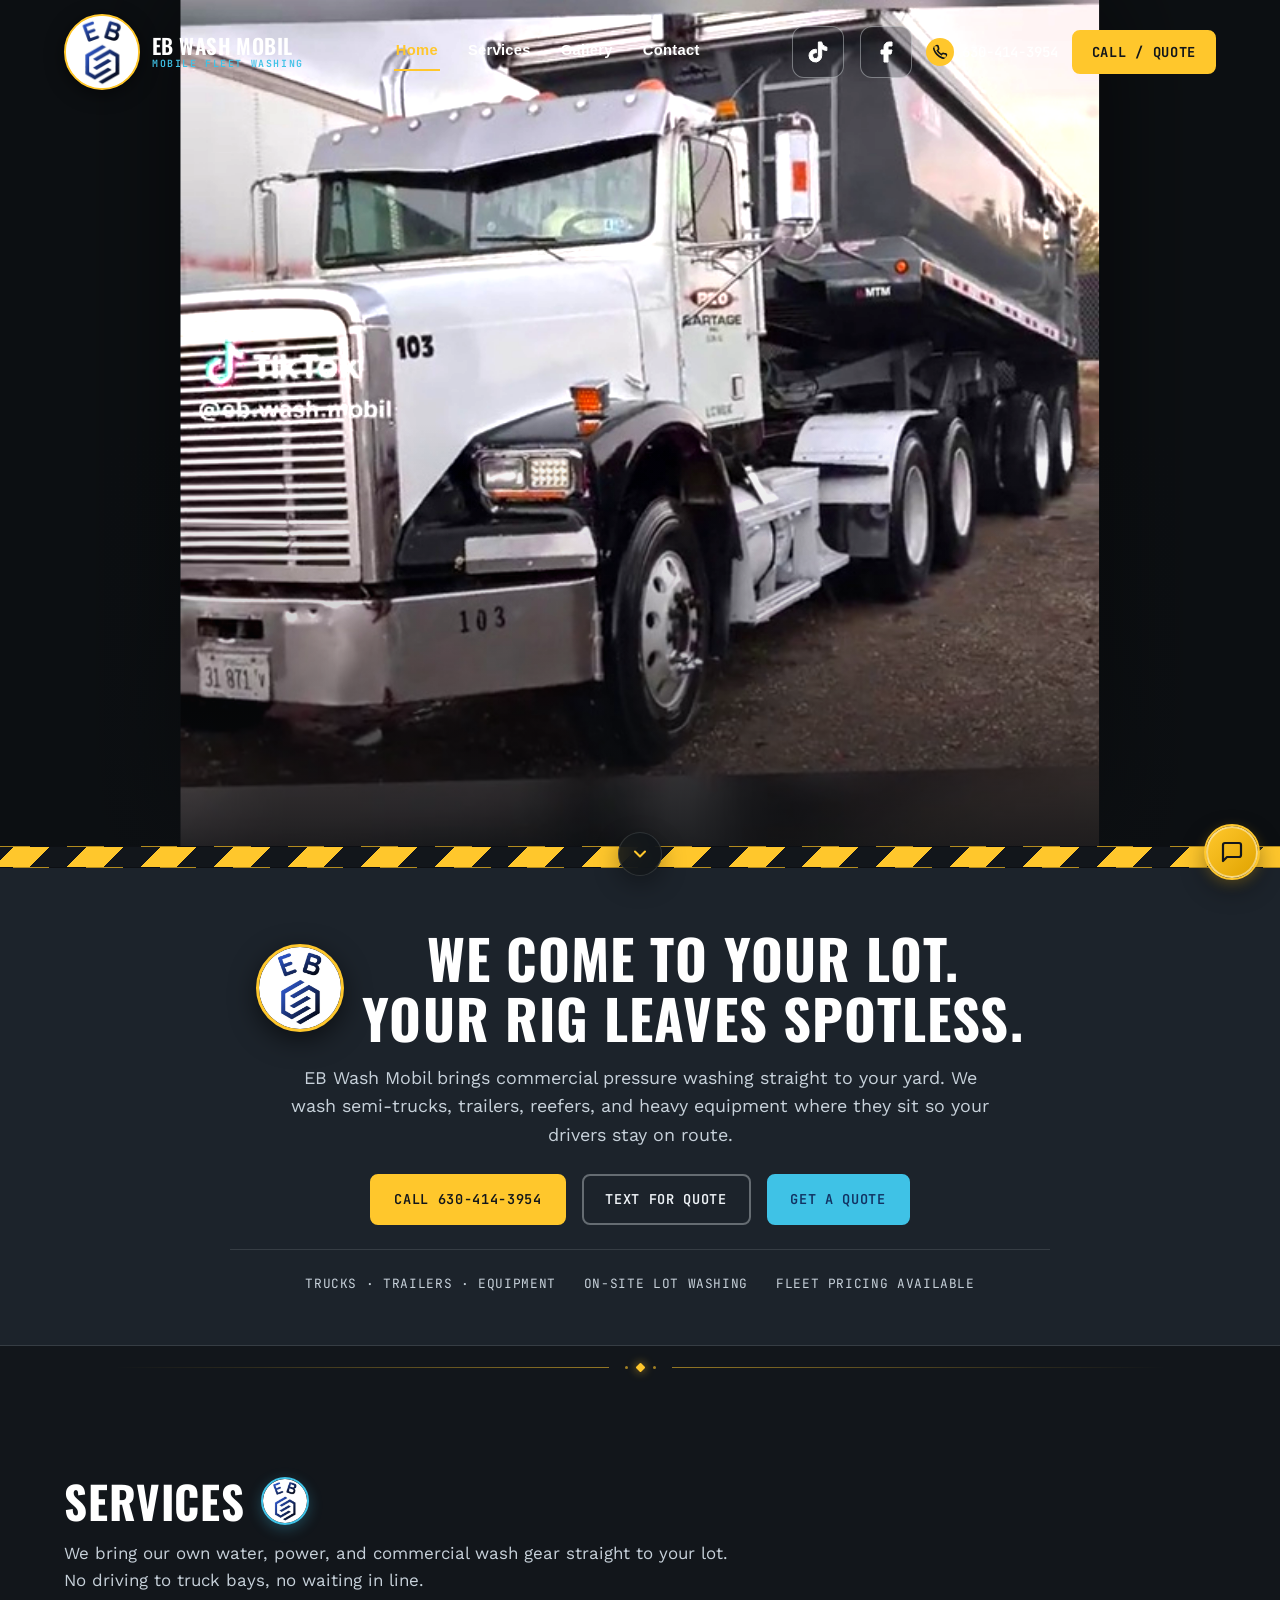
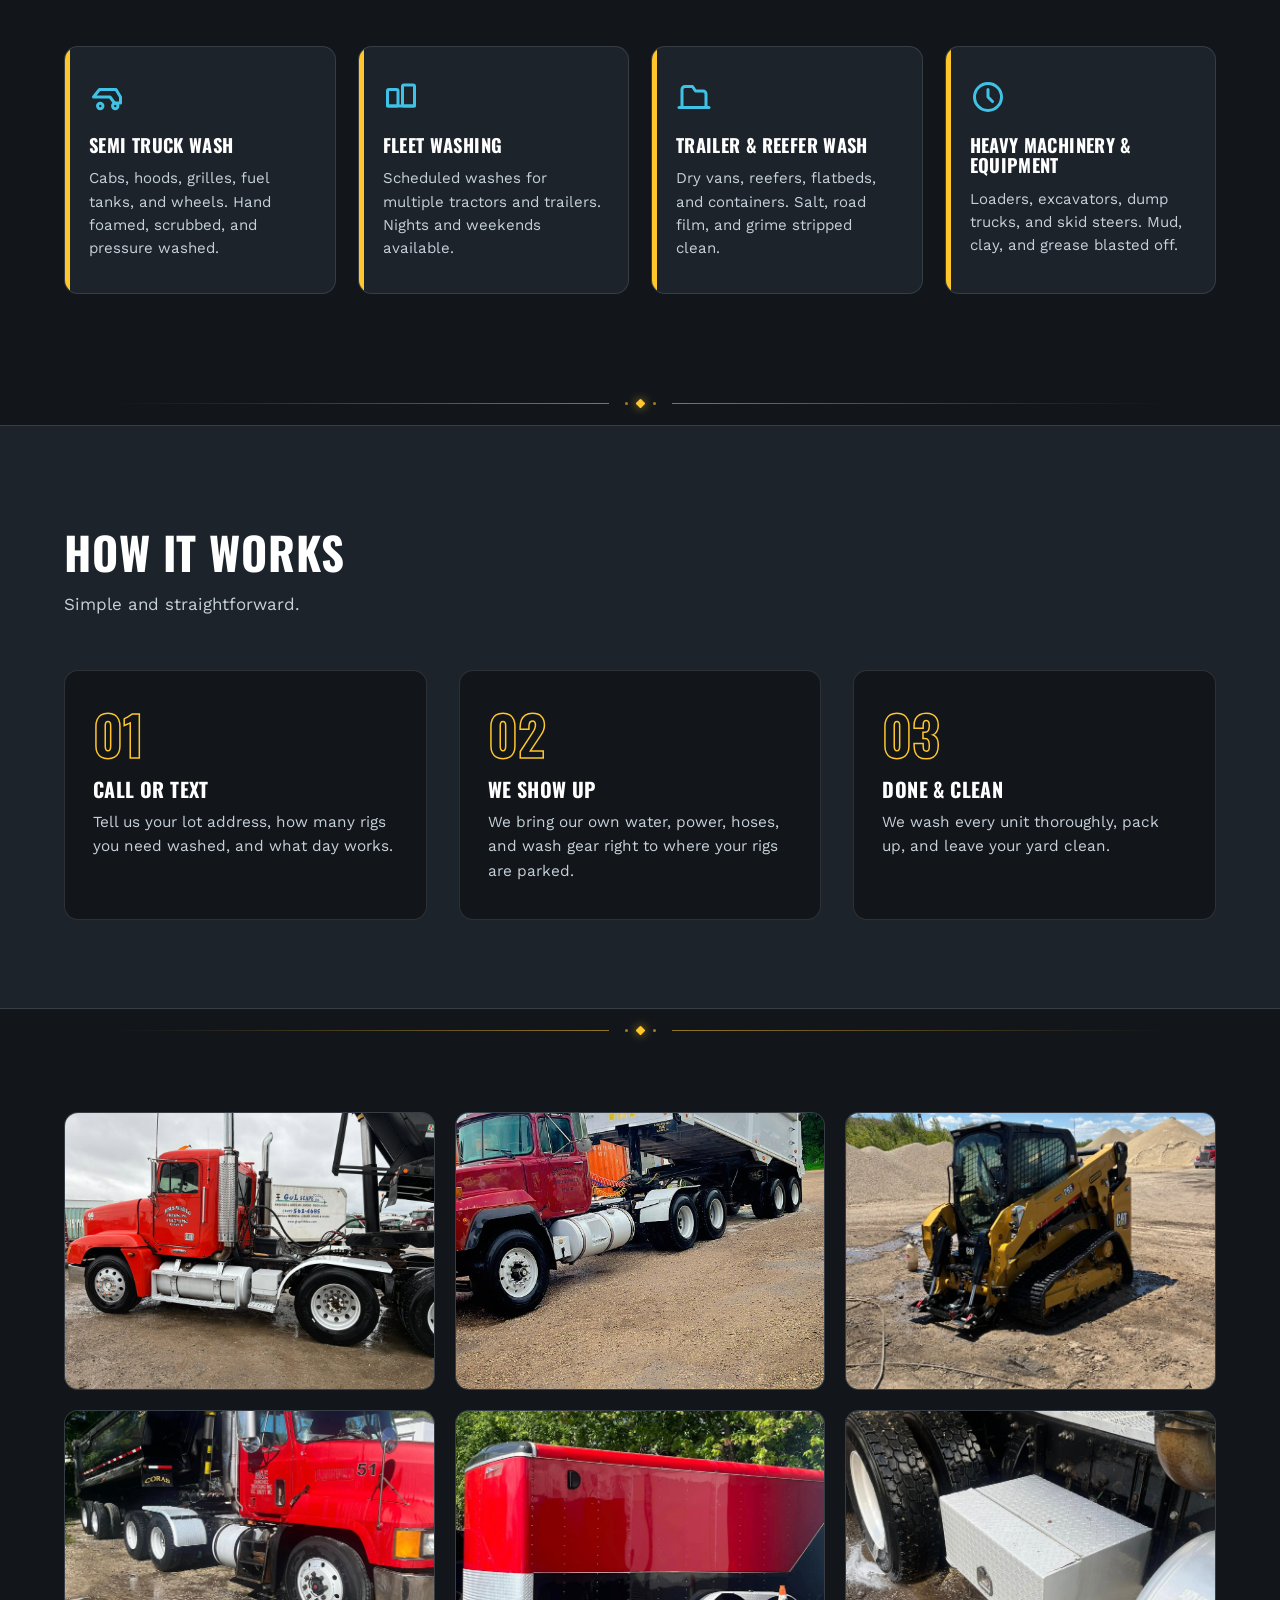
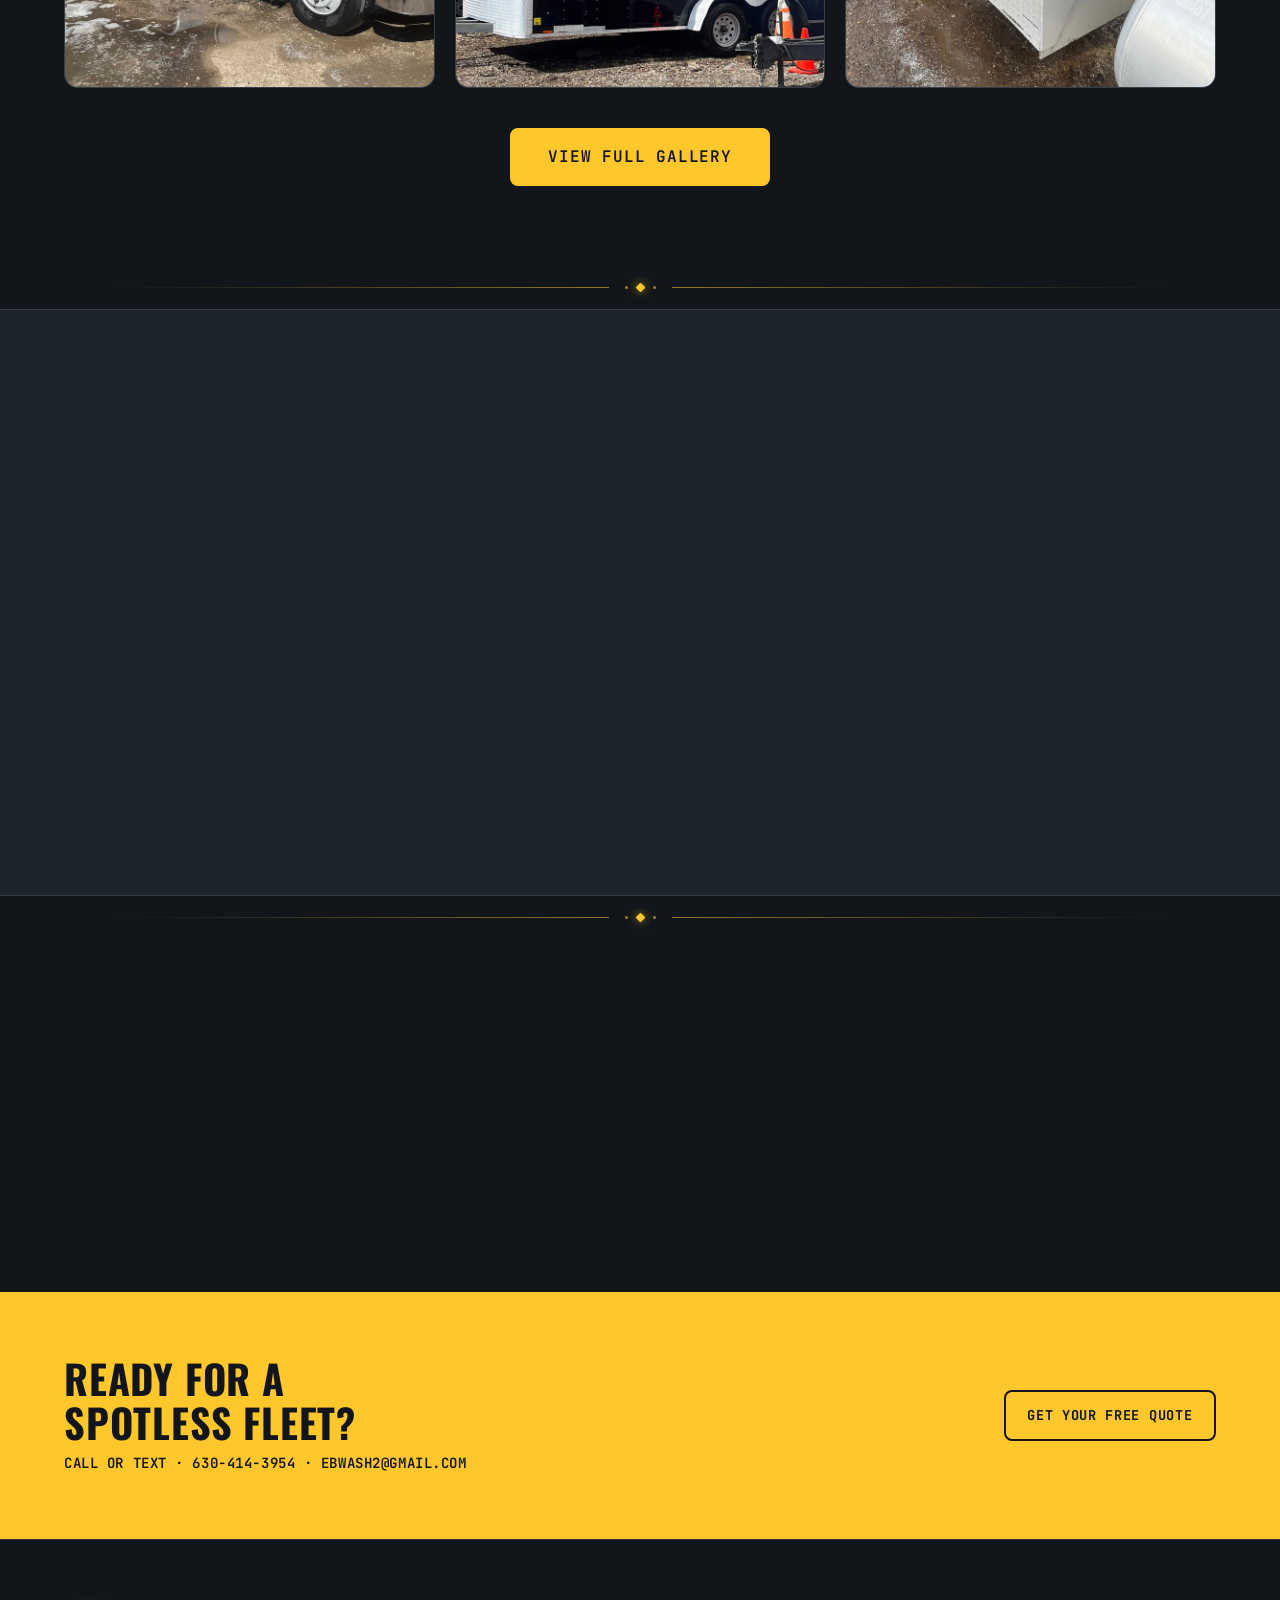
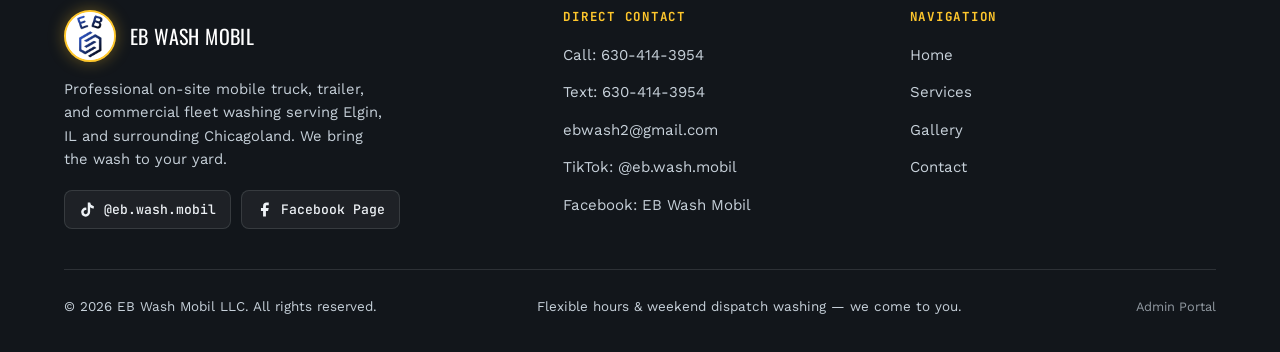
==== index.html @ 02b6fecf "Add full-screen visual CMS inline editor, gallery drag-and-drop management, Cloudflare Pages functio" ====
<!DOCTYPE html>
<html lang="en">
<head>
  <meta charset="UTF-8">
  <meta name="viewport" content="width=device-width, initial-scale=1.0">
  <title>EB Wash Mobil | Mobile Truck &amp; Fleet Washing — Elgin, IL</title>
  <meta name="description" content="EB Wash Mobil LLC brings professional on-site mobile truck, trailer, and fleet pressure washing straight to your lot in Elgin, IL and the surrounding Chicagoland area. Call or text 630-414-3954.">
  <link rel="icon" type="image/png" href="photos/logo-circle.png">
  <link rel="shortcut icon" href="favicon.ico">
  <link rel="apple-touch-icon" href="photos/logo-circle.png">

  <!-- Google Fonts -->
  <link rel="preconnect" href="https://fonts.googleapis.com">
  <link rel="preconnect" href="https://fonts.gstatic.com" crossorigin>
  <link href="https://fonts.googleapis.com/css2?family=Oswald:wght@500;600;700&family=Work+Sans:wght@400;500;600;700&family=JetBrains+Mono:wght@500;600;700&display=swap" rel="stylesheet">

  <!-- Master Stylesheet -->
  <link rel="stylesheet" href="style.css?v=2">
</head>
<body>

<!-- ================= HEADER / NAVBAR (QUECHIDOS STYLE) ================= -->
<header class="site">
  <div class="wrap">
    <a href="index.html" class="brand" title="EB Wash Mobil Home">
      <img src="photos/logo-circle.png" alt="EB Wash Mobil Circular Logo" class="brand-logo-circle">
      <span class="brand-text">EB WASH MOBIL<small>Mobile Fleet Washing</small></span>
    </a>

    <nav class="main-nav">
      <a href="index.html" class="active">Home</a>
      <a href="service.html">Services</a>
      <a href="gallery.html">Gallery</a>
      <a href="contact.html">Contact</a>
      <div class="nav-extra">
        <a class="phone-pill" href="tel:6304143954">
          <svg viewBox="0 0 24 24"><path d="M22 16.92v3a2 2 0 0 1-2.18 2 19.79 19.79 0 0 1-8.63-3.07 19.5 19.5 0 0 1-6-6 19.79 19.79 0 0 1-3.07-8.67A2 2 0 0 1 4.11 2h3a2 2 0 0 1 2 1.72c.127.96.361 1.903.7 2.81a2 2 0 0 1-.45 2.11L8.09 9.91a16 16 0 0 0 6 6l1.27-1.27a2 2 0 0 1 2.11-.45c.907.339 1.85.573 2.81.7A2 2 0 0 1 22 16.92z"/></svg>
          <span>630-414-3954</span>
        </a>
        <a href="sms:6304143954" class="btn btn-ghost">Text For Quote</a>
        <a href="contact.html" class="btn btn-hazard">Request Free Quote</a>
      </div>
    </nav>

    <div class="header-cta">
      <div class="social-icons">
        <a href="https://www.tiktok.com/@eb.wash.mobil" target="_blank" rel="noopener noreferrer" class="social-btn social-tiktok" aria-label="TikTok" title="Follow @eb.wash.mobil on TikTok">
          <svg viewBox="0 0 24 24"><path d="M19.59 6.69a4.83 4.83 0 0 1-3.77-4.25V2h-3.45v13.67a2.89 2.89 0 0 1-5.2 1.74 2.89 2.89 0 0 1 2.31-4.64c.298-.002.595.042.88.13V9.4a6.33 6.33 0 0 0-1-.08A6.34 6.34 0 0 0 3 15.66a6.34 6.34 0 0 0 10.82 4.49 6.27 6.27 0 0 0 1.87-4.48V8.71a8.28 8.28 0 0 0 5.2 1.83v-3.46a4.85 4.85 0 0 1-1.3-.39z"/></svg>
        </a>
        <a href="https://www.facebook.com/profile.php?id=61559151614102" target="_blank" rel="noopener noreferrer" class="social-btn social-facebook" aria-label="Facebook" title="Follow EB Wash Mobil on Facebook">
          <svg viewBox="0 0 24 24"><path d="M18 2h-3a5 5 0 0 0-5 5v3H7v4h3v8h4v-8h3l1-4h-4V7a1 1 0 0 1 1-1h3z"/></svg>
        </a>
      </div>
      <a class="phone-pill desktop-only" href="tel:6304143954">
        <svg viewBox="0 0 24 24"><path d="M22 16.92v3a2 2 0 0 1-2.18 2 19.79 19.79 0 0 1-8.63-3.07 19.5 19.5 0 0 1-6-6 19.79 19.79 0 0 1-3.07-8.67A2 2 0 0 1 4.11 2h3a2 2 0 0 1 2 1.72c.127.96.361 1.903.7 2.81a2 2 0 0 1-.45 2.11L8.09 9.91a16 16 0 0 0 6 6l1.27-1.27a2 2 0 0 1 2.11-.45c.907.339 1.85.573 2.81.7A2 2 0 0 1 22 16.92z"/></svg>
        <span>630-414-3954</span>
      </a>
      <a href="contact.html" class="btn btn-hazard desktop-only">Call / Quote</a>
      <button class="nav-toggle" aria-label="Toggle menu">
        <span class="nav-toggle-bar"></span>
        <span class="nav-toggle-bar"></span>
        <span class="nav-toggle-bar"></span>
      </button>
    </div>
  </div>
</header>

<!-- ================= HERO (QUECHIDOS PURE VIDEO FOCUS) ================= -->
<section id="top" class="hero">
  <div class="hero-media">
    <video class="hero-video hero-video--backdrop" id="heroVideoBackdrop" autoplay muted loop playsinline aria-hidden="true">
      <source src="videos/cat-loader-wash.mp4" type="video/mp4">
    </video>
    <video class="hero-video hero-video--main" id="heroVideoMain" autoplay muted loop playsinline poster="photos/cat-loader-poster.jpg">
      <source src="videos/cat-loader-wash.mp4" type="video/mp4">
    </video>
  </div>
</section>

<div class="chevron-strip"></div>

<!-- ================= INTRO ================= -->
<section id="intro" class="section section-intro" style="padding: 60px 0 50px; background: var(--asphalt-soft); border-bottom: 1px solid var(--line);">
  <div class="wrap">
    <div class="intro-box reveal" style="max-width: 820px; margin: 0 auto; text-align: center;">
      <div class="hero-title-wrap" style="justify-content: center; margin: 0 0 16px;">
        <img src="photos/logo-circle.png" alt="EB Wash Mobil Logo" class="hero-title-logo">
        <h2 data-cms="home.heroHeadline" style="font-family: 'Oswald', sans-serif; font-size: clamp(2rem, 4.5vw, 3.4rem); font-weight: 700; line-height: 1.1; margin: 0;">
          WE COME TO YOUR LOT.<br>YOUR RIG LEAVES <span class="accent" style="color: var(--hazard);">SPOTLESS.</span>
        </h2>
      </div>
      <p data-cms="home.heroLead" class="lead" style="font-size: 1.12rem; color: var(--fog-dim); line-height: 1.6; margin: 0 auto 24px; max-width: 720px;">
        EB Wash Mobil brings commercial pressure washing straight to your yard. We wash semi-trucks, trailers, reefers, and heavy equipment where they sit so your drivers stay on route.
      </p>
      <div class="hero-ctas" style="justify-content: center; margin-bottom: 24px;">
        <a class="btn btn-hazard" href="tel:6304143954" data-cms="home.heroCallBtn">
          <svg width="16" height="16" viewBox="0 0 24 24" fill="none" stroke="currentColor" stroke-width="2"><path d="M22 16.92v3a2 2 0 0 1-2.18 2 19.79 19.79 0 0 1-8.63-3.07 19.5 19.5 0 0 1-6-6 19.79 19.79 0 0 1-3.07-8.67A2 2 0 0 1 4.11 2h3a2 2 0 0 1 2 1.72c.127.96.361 1.903.7 2.81a2 2 0 0 1-.45 2.11L8.09 9.91a16 16 0 0 0 6 6l1.27-1.27a2 2 0 0 1 2.11-.45c.907.339 1.85.573 2.81.7A2 2 0 0 1 22 16.92z"/></svg>
          Call 630-414-3954
        </a>
        <a class="btn btn-ghost" href="sms:6304143954" data-cms="home.heroSmsBtn">Text For Quote</a>
        <a class="btn btn-steel" href="contact.html" data-cms="home.heroQuoteBtn">Get A Quote</a>
      </div>
      <div class="hero-facts" style="justify-content: center;">
        <span data-cms="home.heroFact1">Trucks · Trailers · Equipment</span>
        <span data-cms="home.heroFact2">On-Site Lot Washing</span>
        <span data-cms="home.heroFact3">Fleet Pricing Available</span>
      </div>
    </div>
  </div>
</section>

<div class="section-separator" aria-hidden="true">
  <div class="separator-line left"></div>
  <div class="separator-center">
    <span class="separator-dot"></span>
    <span class="separator-diamond"></span>
    <span class="separator-dot"></span>
  </div>
  <div class="separator-line right"></div>
</div>

<!-- ================= SERVICES ================= -->
<section id="services" class="services">
  <div class="wrap">
    <div class="section-head reveal">
      <div class="section-title-wrap">
        <h2 data-cms="home.servicesTitle">Services</h2>
        <img src="photos/logo-circle.png" class="services-logo-badge" alt="EB Wash Mobil">
      </div>
      <p data-cms="home.servicesSubtitle">We bring our own water, power, and commercial wash gear straight to your lot. No driving to truck bays, no waiting in line.</p>
    </div>
    <div class="service-grid">
      <div class="service-card reveal">
        <svg viewBox="0 0 24 24" fill="none" stroke-width="2" stroke-linecap="round" stroke-linejoin="round"><path d="M3 12h11l3 4h4v-4l-3-5H7L3 12z"/><circle cx="7.5" cy="18" r="1.8"/><circle cx="17.5" cy="18" r="1.8"/></svg>
        <h3 data-cms="home.serviceCards.0.title">Semi Truck Wash</h3>
        <p data-cms="home.serviceCards.0.desc">Cabs, hoods, grilles, fuel tanks, and wheels. Hand foamed, scrubbed, and pressure washed.</p>
      </div>
      <div class="service-card reveal">
        <svg viewBox="0 0 24 24" fill="none" stroke-width="2" stroke-linecap="round" stroke-linejoin="round"><rect x="3" y="7" width="7" height="11" rx="1"/><rect x="13" y="4" width="8" height="14" rx="1"/><path d="M3 18h18"/></svg>
        <h3 data-cms="home.serviceCards.1.title">Fleet Washing</h3>
        <p data-cms="home.serviceCards.1.desc">Scheduled washes for multiple tractors and trailers. Nights and weekends available.</p>
      </div>
      <div class="service-card reveal">
        <svg viewBox="0 0 24 24" fill="none" stroke-width="2" stroke-linecap="round" stroke-linejoin="round"><path d="M4 19V7a2 2 0 0 1 2-2h5l2 3h5a2 2 0 0 1 2 2v9"/><path d="M2 19h20"/></svg>
        <h3 data-cms="home.serviceCards.2.title">Trailer &amp; Reefer Wash</h3>
        <p data-cms="home.serviceCards.2.desc">Dry vans, reefers, flatbeds, and containers. Salt, road film, and grime stripped clean.</p>
      </div>
      <div class="service-card reveal">
        <svg viewBox="0 0 24 24" fill="none" stroke-width="2" stroke-linecap="round" stroke-linejoin="round"><circle cx="12" cy="12" r="9"/><path d="M12 7v5l3 3"/></svg>
        <h3 data-cms="home.serviceCards.3.title">Heavy Machinery &amp; Equipment</h3>
        <p data-cms="home.serviceCards.3.desc">Loaders, excavators, dump trucks, and skid steers. Mud, clay, and grease blasted off.</p>
      </div>
    </div>
  </div>
</section>

<div class="section-separator" aria-hidden="true">
  <div class="separator-line left"></div>
  <div class="separator-center">
    <span class="separator-dot"></span>
    <span class="separator-diamond"></span>
    <span class="separator-dot"></span>
  </div>
  <div class="separator-line right"></div>
</div>

<!-- ================= HOW IT WORKS ================= -->
<section id="how" class="how">
  <div class="wrap">
    <div class="section-head reveal">
      <h2 data-cms="home.howTitle">How It Works</h2>
      <p data-cms="home.howSubtitle">Simple and straightforward.</p>
    </div>
    <div class="how-grid">
      <div class="how-step reveal">
        <div class="how-num">01</div>
        <h3 data-cms="home.howSteps.0.title">Call or Text</h3>
        <p data-cms="home.howSteps.0.desc">Tell us your lot address, how many rigs you need washed, and what day works.</p>
      </div>
      <div class="how-step reveal">
        <div class="how-num">02</div>
        <h3 data-cms="home.howSteps.1.title">We Show Up</h3>
        <p data-cms="home.howSteps.1.desc">We bring our own water, power, hoses, and wash gear right to where your rigs are parked.</p>
      </div>
      <div class="how-step reveal">
        <div class="how-num">03</div>
        <h3 data-cms="home.howSteps.2.title">Done &amp; Clean</h3>
        <p data-cms="home.howSteps.2.desc">We wash every unit thoroughly, pack up, and leave your yard clean.</p>
      </div>
    </div>
  </div>
</section>

<div class="section-separator" aria-hidden="true">
  <div class="separator-line left"></div>
  <div class="separator-center">
    <span class="separator-dot"></span>
    <span class="separator-diamond"></span>
    <span class="separator-dot"></span>
  </div>
  <div class="separator-line right"></div>
</div>

<!-- ================= WORK GALLERY PREVIEW ================= -->
<section id="gallery" class="proof" style="padding: 60px 0 80px;">
  <div class="wrap">
    <div class="pure-photo-grid" style="display: grid; grid-template-columns: repeat(auto-fill, minmax(280px, 1fr)); gap: 20px;">
      <div class="pure-photo-card reveal" title="Click to view photo">
        <img src="photos/after2.jpg" alt="Jesus Murillo Trucking semi truck wash in Elgin">
        <div class="gallery-zoom-hint">
          <div class="zoom-icon">
            <svg width="22" height="22" viewBox="0 0 24 24" fill="none" stroke="currentColor" stroke-width="2.5"><circle cx="11" cy="11" r="8"/><path d="M21 21l-4.35-4.35"/></svg>
          </div>
        </div>
      </div>

      <div class="pure-photo-card reveal" title="Click to view photo">
        <img src="photos/after4.jpg" alt="MAC dump trailer clean wash">
        <div class="gallery-zoom-hint">
          <div class="zoom-icon">
            <svg width="22" height="22" viewBox="0 0 24 24" fill="none" stroke="currentColor" stroke-width="2.5"><circle cx="11" cy="11" r="8"/><path d="M21 21l-4.35-4.35"/></svg>
          </div>
        </div>
      </div>

      <div class="pure-photo-card reveal" title="Click to view photo">
        <img src="photos/after.jpg" alt="CAT 265 loader wash">
        <div class="gallery-zoom-hint">
          <div class="zoom-icon">
            <svg width="22" height="22" viewBox="0 0 24 24" fill="none" stroke="currentColor" stroke-width="2.5"><circle cx="11" cy="11" r="8"/><path d="M21 21l-4.35-4.35"/></svg>
          </div>
        </div>
      </div>

      <div class="pure-photo-card reveal" title="Click to view photo">
        <img src="photos/after5.jpg" alt="Mack truck 51 with Coras dump trailer wash">
        <div class="gallery-zoom-hint">
          <div class="zoom-icon">
            <svg width="22" height="22" viewBox="0 0 24 24" fill="none" stroke="currentColor" stroke-width="2.5"><circle cx="11" cy="11" r="8"/><path d="M21 21l-4.35-4.35"/></svg>
          </div>
        </div>
      </div>

      <div class="pure-photo-card reveal" title="Click to view photo">
        <img src="photos/cleantrailer.jpg" alt="Enclosed cargo trailer wash">
        <div class="gallery-zoom-hint">
          <div class="zoom-icon">
            <svg width="22" height="22" viewBox="0 0 24 24" fill="none" stroke="currentColor" stroke-width="2.5"><circle cx="11" cy="11" r="8"/><path d="M21 21l-4.35-4.35"/></svg>
          </div>
        </div>
      </div>

      <div class="pure-photo-card reveal" title="Click to view photo">
        <img src="photos/after3.jpg" alt="Aluminum diamond plate toolbox and frame wash">
        <div class="gallery-zoom-hint">
          <div class="zoom-icon">
            <svg width="22" height="22" viewBox="0 0 24 24" fill="none" stroke="currentColor" stroke-width="2.5"><circle cx="11" cy="11" r="8"/><path d="M21 21l-4.35-4.35"/></svg>
          </div>
        </div>
      </div>
    </div>

    <div style="text-align: center; margin-top: 40px;">
      <a class="btn btn-hazard" href="gallery.html" style="padding: 14px 36px; font-size: 1rem;">View Full Gallery</a>
    </div>
  </div>
</section>

<div class="section-separator" aria-hidden="true">
  <div class="separator-line left"></div>
  <div class="separator-center">
    <span class="separator-dot"></span>
    <span class="separator-diamond"></span>
    <span class="separator-dot"></span>
  </div>
  <div class="separator-line right"></div>
</div>

<!-- ================= SERVICE AREA ================= -->
<section id="area" class="area">
  <div class="wrap">
    <div class="area-grid">
      <div class="reveal">
        <h2 data-cms="home.areaTitle">Serving Elgin &amp; Chicagoland</h2>
        <p data-cms="home.areaDesc">Based in Elgin, IL, we travel across the Northwest and Western suburbs to wash rigs on-site at your warehouse, yard, or lot.</p>
        <div class="zip-tag" data-cms="home.areaBadge">
          <svg width="16" height="16" viewBox="0 0 24 24" fill="none" stroke="currentColor" stroke-width="2"><path d="M21 10c0 7-9 13-9 13s-9-6-9-13a9 9 0 0 1 18 0z"/><circle cx="12" cy="10" r="3"/></svg>
          Based in Elgin, IL 60120
        </div>
        <div class="town-list">
          <span>Elgin</span>
          <span>South Elgin</span>
          <span>Hoffman Estates</span>
          <span>Schaumburg</span>
          <span>Bartlett</span>
          <span>St. Charles</span>
          <span>West Chicago</span>
          <span>Streamwood</span>
          <span>Carpentersville</span>
          <span>Huntley</span>
          <span>Hampshire</span>
          <span>Carol Stream</span>
          <span>Batavia</span>
          <span>Geneva</span>
        </div>
      </div>
      <div class="reveal">
        <div style="background: var(--asphalt); border: 1px solid var(--line); border-radius: var(--radius); padding: 36px; position: relative;">
          <h3 data-cms="home.requirementsTitle" style="font-size: 1.4rem; margin-bottom: 14px;">On-Site Requirements</h3>
          <p data-cms="home.requirementsSubtitle" style="color: var(--fog-dim); margin-bottom: 20px;">Zero hookups needed on your end:</p>
          <ul class="check-list" style="margin-bottom: 24px;">
            <li><svg viewBox="0 0 24 24" fill="none" stroke-width="2.4"><path d="M20 6L9 17l-5-5"/></svg><strong>Water Hookup Needed?</strong> No — we carry our own water tanks.</li>
            <li><svg viewBox="0 0 24 24" fill="none" stroke-width="2.4"><path d="M20 6L9 17l-5-5"/></svg><strong>Power Needed?</strong> No — our mobile trailer runs gas pressure washers.</li>
            <li><svg viewBox="0 0 24 24" fill="none" stroke-width="2.4"><path d="M20 6L9 17l-5-5"/></svg><strong>Drainage:</strong> We follow eco-safe washing practices for lot safety.</li>
          </ul>
          <a class="btn btn-hazard" href="contact.html" style="width: 100%;">Book Your Lot Wash</a>
        </div>
      </div>
    </div>
  </div>
</section>

<div class="section-separator" aria-hidden="true">
  <div class="separator-line left"></div>
  <div class="separator-center">
    <span class="separator-dot"></span>
    <span class="separator-diamond"></span>
    <span class="separator-dot"></span>
  </div>
  <div class="separator-line right"></div>
</div>

<!-- ================= SOCIAL ================= -->
<section class="social">
  <div class="wrap">
    <div class="social-inner reveal">
      <div>
        <h3 data-cms="home.socialTitle">Follow Us On Social</h3>
        <p data-cms="home.socialDesc">See our latest washes and video reels on Facebook and TikTok.</p>
      </div>
      <div class="social-icons">
        <a href="https://www.facebook.com/profile.php?id=61559151614102" target="_blank" rel="noopener" aria-label="Facebook Page" title="EB Wash Mobil on Facebook">
          <svg viewBox="0 0 24 24" fill="none" stroke-width="2" stroke-linecap="round" stroke-linejoin="round"><path d="M18 2h-3a5 5 0 0 0-5 5v3H7v4h3v8h4v-8h3l1-4h-4V7a1 1 0 0 1 1-1h3z"/></svg>
        </a>
        <a href="https://www.tiktok.com/@eb.wash.mobil" target="_blank" rel="noopener" aria-label="TikTok Profile" title="EB Wash Mobil on TikTok">
          <svg viewBox="0 0 24 24" fill="none" stroke-width="2" stroke-linecap="round" stroke-linejoin="round"><path d="M16 3v10.5a3.5 3.5 0 1 1-3-3.46"/><path d="M16 3c.6 2.4 2.2 4 5 4.2"/></svg>
        </a>
      </div>
    </div>
  </div>
</section>

<!-- ================= CTA BANNER ================= -->
<div class="cta-banner">
  <div class="wrap">
    <div>
      <h2 data-cms="home.ctaTitle">Ready For A Spotless Fleet?</h2>
      <p data-cms="home.ctaSubtitle">CALL OR TEXT · 630-414-3954 · EBWASH2@GMAIL.COM</p>
    </div>
    <a class="btn btn-ghost" href="tel:6304143954" data-cms="home.ctaBtnText">Get Your Free Quote</a>
  </div>
</div>

<!-- ================= FOOTER ================= -->
<footer id="contact">
  <div class="wrap">
    <div class="footer-grid">
      <div>
        <div class="footer-brand">
          <img src="photos/logo-circle.png" alt="EB Wash Mobil Logo" class="footer-logo-circle">
          <span data-cms="global.brandName">EB WASH MOBIL LLC</span>
        </div>
        <p data-cms="global.footerDescription">Professional on-site mobile truck, trailer, and commercial fleet washing serving Elgin, IL and surrounding Chicagoland. We bring the wash to your yard.</p>
        <div class="footer-socials">
          <a href="https://www.tiktok.com/@eb.wash.mobil" target="_blank" rel="noopener noreferrer" class="footer-social-link footer-social-tiktok" title="Follow EB Wash Mobil on TikTok" aria-label="TikTok">
            <svg width="17" height="17" viewBox="0 0 24 24" fill="currentColor"><path d="M19.59 6.69a4.83 4.83 0 0 1-3.77-4.25V2h-3.45v13.67a2.89 2.89 0 0 1-5.2 1.74 2.89 2.89 0 0 1 2.31-4.64c.298-.002.595.042.88.13V9.4a6.33 6.33 0 0 0-1-.08A6.34 6.34 0 0 0 3 15.66a6.34 6.34 0 0 0 10.82 4.49 6.27 6.27 0 0 0 1.87-4.48V8.71a8.28 8.28 0 0 0 5.2 1.83v-3.46a4.85 4.85 0 0 1-1.3-.39z"/></svg>
            <span data-cms="global.tiktokHandle">@eb.wash.mobil</span>
          </a>
          <a href="https://www.facebook.com/profile.php?id=61559151614102" target="_blank" rel="noopener noreferrer" class="footer-social-link footer-social-facebook" title="Follow EB Wash Mobil on Facebook" aria-label="Facebook">
            <svg width="17" height="17" viewBox="0 0 24 24" fill="currentColor"><path d="M18 2h-3a5 5 0 0 0-5 5v3H7v4h3v8h4v-8h3l1-4h-4V7a1 1 0 0 1 1-1h3z"/></svg>
            <span>Facebook Page</span>
          </a>
        </div>
      </div>
      <div>
        <h4>Direct Contact</h4>
        <ul>
          <li><a href="tel:6304143954">Call: <span data-cms="global.phone">630-414-3954</span></a></li>
          <li><a href="sms:6304143954">Text: <span data-cms="global.phone">630-414-3954</span></a></li>
          <li><a href="mailto:ebwash2@gmail.com" data-cms="global.email">ebwash2@gmail.com</a></li>
          <li><a href="https://www.tiktok.com/@eb.wash.mobil" target="_blank" rel="noopener noreferrer">TikTok: @eb.wash.mobil</a></li>
          <li><a href="https://www.facebook.com/profile.php?id=61559151614102" target="_blank" rel="noopener noreferrer">Facebook: EB Wash Mobil</a></li>
        </ul>
      </div>
      <div>
        <h4>Navigation</h4>
        <ul>
          <li><a href="index.html">Home</a></li>
          <li><a href="service.html">Services</a></li>
          <li><a href="gallery.html">Gallery</a></li>
          <li><a href="contact.html">Contact</a></li>
        </ul>
      </div>
    </div>
    <div class="footer-bottom">
      <span data-cms="global.copyright">&copy; 2026 EB Wash Mobil LLC. All rights reserved.</span>
      <span data-cms="global.hoursText">Flexible hours &amp; weekend dispatch washing — we come to you.</span>
    </div>
  </div>
</footer>

<!-- Lightbox Modal for Photo Zooming -->
<div class="lightbox-modal" id="galleryLightbox" role="dialog" aria-modal="true">
  <div class="lightbox-content">
    <button class="lightbox-close" id="lightboxClose" aria-label="Close Lightbox">&times;</button>
    <div class="lightbox-img-wrap">
      <img id="lightboxImg" src="data:image/svg+xml,%3Csvg xmlns='http://www.w3.org/2000/svg'/%3E" alt="Zoomed Fleet Photo">
    </div>
    <div class="lightbox-caption">
      <h3 id="lightboxTitle">EB Wash Mobil Service</h3>
      <a class="btn btn-hazard btn-sm" href="contact.html">Request This Service</a>
    </div>
  </div>
</div>

<!-- Floating Scroll Down Arrow Button (Persists until bottom of page) -->
<a href="#intro" id="floating-scroll-down" class="floating-scroll-down" aria-label="Scroll down">
  <svg viewBox="0 0 24 24" fill="none" stroke="currentColor" stroke-width="2.5" stroke-linecap="round" stroke-linejoin="round">
    <polyline points="6 9 12 15 18 9"></polyline>
  </svg>
</a>

<!-- Floating Chat Button (Bottom Right - HDZ Tree Company Style) -->
<div class="floating-chat-wrap" id="floating-chat-wrap">
  <a href="contact.html" class="floating-chat-btn" aria-label="Contact &amp; Free Quote" title="Get Free Quote / Chat">
    <svg viewBox="0 0 24 24" fill="none" stroke="currentColor" stroke-width="2.2" stroke-linecap="round" stroke-linejoin="round">
      <path d="M21 15a2 2 0 0 1-2 2H7l-4 4V5a2 2 0 0 1 2-2h14a2 2 0 0 1 2 2z" />
    </svg>
    <span class="floating-chat-ping"></span>
  </a>
</div>

<!-- Interactive Scripts -->
<script src="script.js"></script>
<script src="content-sync.js"></script>

</body>
</html>
---- style.css ----
/* ==========================================================================
   EB WASH MOBIL LLC - OFFICIAL DESIGN SYSTEM & STYLESHEET
   Mobile Truck, Trailer & Fleet Washing — Elgin, IL
   ========================================================================== */

:root {
  --asphalt: #12161b;
  --asphalt-soft: #1c232b;
  --asphalt-card: #232c37;
  --steel: #1e4e8c;
  --steel-deep: #123363;
  --spray: #3fc2e6;
  --spray-dim: rgba(63, 194, 230, 0.15);
  --hazard: #ffc72c;
  --hazard-hover: #ffd65c;
  --fog: #eef2f6;
  --fog-dim: #c7d1da;
  --line: rgba(238, 242, 246, 0.12);
  --line-strong: rgba(238, 242, 246, 0.22);
  --radius: 14px;
  --radius-sm: 8px;
  --shadow: 0 12px 36px rgba(0, 0, 0, 0.45);
}

/* ---------- CSS Reset & Globals ---------- */
*, *::before, *::after {
  box-sizing: border-box;
  margin: 0;
  padding: 0;
}

html {
  scroll-behavior: smooth;
}

body {
  background: var(--asphalt);
  color: var(--fog);
  font-family: 'Work Sans', -apple-system, BlinkMacSystemFont, 'Segoe UI', Roboto, sans-serif;
  line-height: 1.6;
  -webkit-font-smoothing: antialiased;
  -moz-osx-font-smoothing: grayscale;
  overflow-x: hidden;
}

img {
  max-width: 100%;
  height: auto;
  display: block;
}

a {
  color: inherit;
  text-decoration: none;
}

button, input, select, textarea {
  font-family: inherit;
  color: inherit;
}

h1, h2, h3, h4 {
  font-family: 'Oswald', sans-serif;
  text-transform: uppercase;
  letter-spacing: 0.02em;
  line-height: 1.1;
  color: #ffffff;
}

.wrap {
  max-width: 1200px;
  margin: 0 auto;
  padding: 0 24px;
}

/* ---------- Typography Helpers ---------- */
.eyebrow {
  font-family: 'JetBrains Mono', monospace;
  font-size: 0.76rem;
  letter-spacing: 0.16em;
  text-transform: uppercase;
  color: var(--hazard);
  display: inline-flex;
  align-items: center;
  gap: 0.6em;
  font-weight: 600;
}

.eyebrow::before {
  content: "";
  width: 20px;
  height: 2px;
  background: var(--hazard);
  display: inline-block;
}

.eyebrow-cyan {
  color: var(--spray);
}

.eyebrow-cyan::before {
  background: var(--spray);
}

/* ---------- Buttons ---------- */
.btn {
  display: inline-flex;
  align-items: center;
  justify-content: center;
  gap: 0.6em;
  font-family: 'JetBrains Mono', monospace;
  font-weight: 600;
  font-size: 0.85rem;
  letter-spacing: 0.05em;
  text-transform: uppercase;
  padding: 0.95em 1.6em;
  border-radius: var(--radius-sm);
  border: 2px solid transparent;
  transition: transform 0.18s ease, box-shadow 0.18s ease, background 0.18s ease, color 0.18s ease, border-color 0.18s ease;
  cursor: pointer;
  white-space: nowrap;
}

.btn-hazard {
  background: var(--hazard);
  color: var(--asphalt);
  border-color: var(--hazard);
}

.btn-hazard:hover {
  background: var(--hazard-hover);
  border-color: var(--hazard-hover);
  transform: translateY(-2px);
  box-shadow: 0 10px 24px rgba(255, 199, 44, 0.3);
}

.btn-ghost {
  background: transparent;
  border-color: rgba(238, 242, 246, 0.35);
  color: var(--fog);
}

.btn-ghost:hover {
  border-color: var(--fog);
  transform: translateY(-2px);
  background: rgba(238, 242, 246, 0.06);
}

.btn-steel {
  background: var(--spray);
  color: var(--steel-deep);
  border-color: var(--spray);
}

.btn-steel:hover {
  transform: translateY(-2px);
  box-shadow: 0 10px 24px rgba(63, 194, 230, 0.3);
  background: #56d4f7;
}

.btn-sm {
  padding: 0.65em 1.1em;
  font-size: 0.78rem;
}

/* ---------- Circular Logo & Favicon Styling ---------- */
.brand-logo-circle {
  width: 48px;
  height: 48px;
  border-radius: 50%;
  object-fit: cover;
  background: #ffffff;
  border: 2px solid var(--spray);
  box-shadow: 0 0 14px rgba(63, 194, 230, 0.35);
  flex: none;
  transition: transform 0.25s ease, box-shadow 0.25s ease, border-color 0.25s ease;
}

.brand:hover .brand-logo-circle {
  transform: scale(1.06);
  border-color: var(--hazard);
  box-shadow: 0 0 18px rgba(255, 199, 44, 0.5);
}

.footer-logo-circle {
  width: 52px;
  height: 52px;
  border-radius: 50%;
  object-fit: cover;
  background: #ffffff;
  border: 2px solid var(--hazard);
  box-shadow: 0 0 16px rgba(255, 199, 44, 0.35);
  flex: none;
}

/* ---------- Chevron Divider (Industrial Signature) ---------- */
.chevron-strip {
  height: 22px;
  background-image: repeating-linear-gradient(
    -45deg,
    var(--hazard) 0px,
    var(--hazard) 26px,
    var(--asphalt) 26px,
    var(--asphalt) 52px
  );
  background-color: var(--asphalt);
  border-top: 1px solid rgba(0, 0, 0, 0.3);
  border-bottom: 1px solid rgba(0, 0, 0, 0.3);
}

/* ---------- Section Separator (Clean Industrial Signature) ---------- */
.section-separator {
  position: relative;
  display: flex;
  align-items: center;
  justify-content: center;
  width: 100%;
  max-width: 1100px;
  margin: 0 auto;
  padding: 18px 24px;
  pointer-events: none;
  z-index: 3;
}

.separator-line {
  flex: 1;
  height: 1px;
  position: relative;
}

.separator-line.left {
  background: linear-gradient(90deg, transparent 0%, rgba(255, 199, 44, 0.1) 25%, rgba(255, 199, 44, 0.55) 100%);
}

.separator-line.right {
  background: linear-gradient(90deg, rgba(255, 199, 44, 0.55) 0%, rgba(255, 199, 44, 0.1) 75%, transparent 100%);
}

.separator-center {
  display: inline-flex;
  align-items: center;
  justify-content: center;
  gap: 9px;
  padding: 0 16px;
  flex: none;
}

.separator-diamond {
  width: 7px;
  height: 7px;
  background: var(--hazard);
  transform: rotate(45deg);
  box-shadow: 0 0 10px rgba(255, 199, 44, 0.7);
  border-radius: 1px;
}

.separator-dot {
  width: 3px;
  height: 3px;
  border-radius: 50%;
  background: rgba(255, 199, 44, 0.6);
}

/* ---------- Header & Navigation (Quechidos Inspired) ---------- */
header.site {
  position: fixed;
  top: 0;
  left: 0;
  right: 0;
  width: 100%;
  z-index: 100;
  background: transparent;
  border-bottom: 1px solid transparent;
  transition: background 0.3s ease, border-color 0.3s ease, box-shadow 0.3s ease;
}

header.site.scrolled {
  background: rgba(18, 22, 27, 0.96);
  -webkit-backdrop-filter: saturate(160%) blur(14px);
  backdrop-filter: saturate(160%) blur(14px);
  border-bottom-color: rgba(255, 255, 255, 0.08);
  box-shadow: 0 8px 24px rgba(0, 0, 0, 0.4);
}

header.site.menu-open {
  background: rgba(18, 22, 27, 0.98) !important;
  -webkit-backdrop-filter: blur(16px);
  backdrop-filter: blur(16px);
  border-bottom-color: rgba(255, 255, 255, 0.1);
  box-shadow: 0 8px 24px rgba(0, 0, 0, 0.4);
}

header.site .wrap {
  display: flex;
  align-items: center;
  justify-content: space-between;
  padding-top: 14px;
  padding-bottom: 14px;
  gap: 18px;
  transition: padding 0.3s ease;
}

header.site.scrolled .wrap {
  padding-top: 8px;
  padding-bottom: 8px;
}

.brand {
  display: flex;
  align-items: center;
  gap: 12px;
  text-decoration: none;
  color: #ffffff;
  transition: transform 0.2s ease;
}

.brand:hover {
  transform: translateY(-1px);
}

.brand-logo-circle {
  width: 76px;
  height: 76px;
  border-radius: 50%;
  object-fit: cover;
  border: 2.5px solid var(--hazard);
  box-shadow: 0 4px 18px rgba(0, 0, 0, 0.5);
  flex-shrink: 0;
  transition: width 0.3s ease, height 0.3s ease, border-width 0.3s ease;
}

header.site.scrolled .brand-logo-circle {
  width: 48px;
  height: 48px;
  border-width: 2px;
}

.brand-text {
  font-family: 'Oswald', sans-serif;
  font-size: 1.32rem;
  font-weight: 600;
  color: #ffffff;
  letter-spacing: 0.02em;
  line-height: 1;
  transition: font-size 0.3s ease;
}

header.site.scrolled .brand-text {
  font-size: 1.15rem;
}

.brand-text small {
  display: block;
  font-family: 'JetBrains Mono', monospace;
  font-size: 0.62rem;
  letter-spacing: 0.16em;
  color: var(--spray);
  margin-top: 3px;
  text-transform: uppercase;
}

nav.main-nav {
  display: flex;
  align-items: center;
  gap: 26px;
}

nav.main-nav a {
  color: #ffffff;
  font-family: 'Inter', sans-serif;
  font-weight: 600;
  font-size: 0.92rem;
  letter-spacing: 0.02em;
  padding: 6px 2px;
  border-bottom: 2px solid transparent;
  transition: color 0.15s ease, border-color 0.15s ease;
}

nav.main-nav a:hover,
nav.main-nav a.active {
  border-color: var(--hazard);
  color: var(--hazard);
}

.header-cta {
  display: flex;
  align-items: center;
  gap: 14px;
}

.header-cta .btn-hazard {
  padding: 9px 18px;
  font-size: 0.86rem;
  font-weight: 700;
}

.phone-pill {
  display: flex;
  align-items: center;
  gap: 8px;
  font-family: 'JetBrains Mono', monospace;
  font-weight: 600;
  font-size: 0.88rem;
  color: #ffffff;
  text-decoration: none;
  transition: color 0.15s ease;
}

.phone-pill:hover {
  color: var(--spray);
}

.phone-pill svg {
  width: 28px;
  height: 28px;
  padding: 6px;
  box-sizing: border-box;
  border-radius: 50%;
  background: var(--hazard);
  color: var(--asphalt);
  fill: none;
  stroke: var(--asphalt);
  stroke-width: 2.5;
  flex-shrink: 0;
  transition: transform 0.2s ease;
}

.phone-pill:hover svg {
  transform: scale(1.08);
}

.social-icons {
  display: flex;
  align-items: center;
  gap: 8px;
}

.social-btn {
  width: 36px;
  height: 36px;
  border-radius: 50%;
  border: 1.5px solid rgba(255, 255, 255, 0.4);
  display: inline-flex;
  align-items: center;
  justify-content: center;
  color: #ffffff;
  background: rgba(18, 22, 27, 0.5);
  transition: background 0.18s ease, border-color 0.18s ease, transform 0.18s ease, color 0.18s ease;
}

.social-btn:hover {
  background: rgba(255, 255, 255, 0.15);
  border-color: #ffffff;
  transform: translateY(-2px);
}

.social-btn svg {
  width: 17px;
  height: 17px;
  fill: currentColor;
}

.social-tiktok:hover {
  color: #25F4EE;
  border-color: #FE2C55;
  box-shadow: 0 4px 12px rgba(254, 44, 85, 0.35);
}

.social-facebook:hover {
  color: #1877F2;
  border-color: #1877F2;
  box-shadow: 0 4px 12px rgba(24, 119, 242, 0.35);
}

/* Modern minimal animated hamburger */
.nav-toggle {
  display: none;
  align-items: center;
  justify-content: center;
  flex-direction: column;
  gap: 5px;
  background: transparent;
  border: 0;
  color: #ffffff;
  border-radius: 8px;
  width: 38px;
  height: 38px;
  padding: 0;
  cursor: pointer;
  transition: background 0.2s ease;
}

.nav-toggle:hover {
  background: rgba(255, 255, 255, 0.1);
}

.nav-toggle-bar {
  display: block;
  width: 22px;
  height: 2.5px;
  border-radius: 2px;
  background: #ffffff;
  transition: transform 0.25s ease, opacity 0.2s ease;
}

header.site.menu-open .nav-toggle-bar:nth-child(1) {
  transform: translateY(7.5px) rotate(45deg);
}

header.site.menu-open .nav-toggle-bar:nth-child(2) {
  opacity: 0;
}

header.site.menu-open .nav-toggle-bar:nth-child(3) {
  transform: translateY(-7.5px) rotate(-45deg);
}

.desktop-only {
  display: inline-flex;
}

.nav-extra {
  display: none;
}

/* ---------- Hero Section (Quechidos Style - Brighter TikTok Focus) ---------- */
.hero {
  position: relative;
  overflow: hidden;
  background-color: var(--asphalt);
}

.hero-media {
  position: relative;
  min-height: 94vh;
  display: flex;
  align-items: flex-end;
  background-size: cover;
  background-position: center;
  overflow: hidden;
  background-color: #0c0f12;
}

/* ---------- Hero Section (Quechidos Style - Pure Video Focus) ---------- */
.hero {
  position: relative;
  overflow: hidden;
  background-color: #0c0f12;
  margin: 0;
  padding: 0;
}

.hero-media {
  position: relative;
  min-height: 94vh;
  height: 94vh;
  display: flex;
  align-items: center;
  justify-content: center;
  background-size: cover;
  background-position: center;
  overflow: hidden;
  background-color: #0c0f12;
}

.hero-video {
  position: absolute;
}

/* Ambient blurred background video filling wide screens right from the top */
.hero-video--backdrop {
  position: absolute;
  top: 0;
  left: 0;
  width: 100%;
  height: 100%;
  object-fit: cover;
  filter: blur(40px) brightness(0.85) saturate(1.3);
  transform: scale(1.1);
  z-index: 0;
}

/* Crisp, focused TikTok video - natural unzoomed view */
.hero-video--main {
  position: absolute;
  top: 50%;
  left: 50%;
  transform: translate(-50%, -50%);
  height: 100%;
  width: auto;
  max-width: 100%;
  object-fit: contain;
  z-index: 1;
  box-shadow: 0 0 100px rgba(0, 0, 0, 0.6);
  filter: brightness(1.15) contrast(1.05) saturate(1.2);
}

@media (max-width: 768px) {
  .hero-media {
    min-height: 82vh;
    height: 82vh;
  }
  .hero-video--backdrop {
    display: block;
    filter: blur(35px) brightness(0.75) saturate(1.2);
    transform: scale(1.1);
  }
  .hero-video--main {
    position: absolute;
    top: 50%;
    left: 50%;
    transform: translate(-50%, -50%);
    width: 96%;
    height: 94%;
    max-width: 100%;
    max-height: 100%;
    object-fit: contain;
    box-shadow: none;
    filter: brightness(1.15) contrast(1.05) saturate(1.2);
  }
}

/* Very subtle bottom vignette for smooth transition into page content */
.hero-media::after {
  content: "";
  position: absolute;
  inset: 0;
  z-index: 2;
  pointer-events: none;
  background: linear-gradient(
    0deg,
    rgba(12, 15, 18, 0.8) 0%,
    rgba(12, 15, 18, 0.2) 25%,
    transparent 50%
  );
}

.hero-inner {
  max-width: 680px;
}

.hero h1 {
  font-size: clamp(2.4rem, 5.2vw, 4.2rem);
  margin: 18px 0 20px;
  font-weight: 700;
  letter-spacing: 0.01em;
}

.hero h1 .accent {
  color: var(--hazard);
}

.hero p.lead {
  font-size: 1.18rem;
  color: var(--fog-dim);
  max-width: 52ch;
  margin-bottom: 34px;
  line-height: 1.6;
}

.hero-ctas {
  display: flex;
  flex-wrap: wrap;
  gap: 16px;
  margin-bottom: 40px;
}

.hero-facts {
  display: flex;
  flex-wrap: wrap;
  gap: 28px;
  font-family: 'JetBrains Mono', monospace;
  font-size: 0.8rem;
  letter-spacing: 0.05em;
  text-transform: uppercase;
  color: var(--fog-dim);
  border-top: 1px solid var(--line);
  padding-top: 24px;
}

.hero-facts span {
  display: flex;
  align-items: center;
  gap: 10px;
}

.hero-facts svg {
  width: 18px;
  height: 18px;
  stroke: var(--spray);
  flex: none;
}

/* ---------- Page Header Banners (Subpages) ---------- */
.page-banner {
  position: relative;
  padding: 140px 0 60px;
  background: linear-gradient(135deg, var(--asphalt-soft) 0%, var(--steel-deep) 100%);
  border-bottom: 1px solid var(--line);
  overflow: hidden;
}

.page-banner::before {
  content: "";
  position: absolute;
  right: -60px;
  top: -60px;
  width: 320px;
  height: 320px;
  border-radius: 50%;
  background: radial-gradient(circle, rgba(63, 194, 230, 0.15) 0%, transparent 70%);
  pointer-events: none;
}

.page-banner-content {
  position: relative;
  z-index: 2;
  max-width: 720px;
}

.page-banner h1 {
  font-size: clamp(2.2rem, 4.4vw, 3.4rem);
  margin-top: 14px;
  margin-bottom: 14px;
}

.page-banner p.lead {
  font-size: 1.15rem;
  color: var(--fog-dim);
}

.breadcrumbs {
  display: flex;
  align-items: center;
  gap: 10px;
  font-family: 'JetBrains Mono', monospace;
  font-size: 0.8rem;
  color: var(--fog-dim);
  margin-top: 18px;
}

.breadcrumbs a {
  color: var(--spray);
}

.breadcrumbs span {
  color: rgba(238, 242, 246, 0.4);
}

/* ---------- Section Shells ---------- */
section {
  padding: 88px 0;
}

.section-head {
  max-width: 680px;
  margin-bottom: 52px;
}

/* ---------- Strategic Logo Badges (HDZ Style) ---------- */
.hero-title-wrap {
  display: flex;
  align-items: center;
  gap: 18px;
  flex-wrap: wrap;
  margin: 18px 0 20px;
}

.hero-title-wrap h1 {
  margin: 0 !important;
}

.hero-title-logo {
  width: clamp(64px, 7.5vw, 88px);
  height: clamp(64px, 7.5vw, 88px);
  border-radius: 50%;
  border: 3px solid var(--hazard);
  object-fit: cover;
  box-shadow: 0 8px 26px rgba(0, 0, 0, 0.55);
  flex-shrink: 0;
  transition: transform 0.3s ease;
}

.hero-title-logo:hover {
  transform: scale(1.05) rotate(4deg);
}

.section-title-wrap {
  display: flex;
  align-items: center;
  gap: 16px;
  flex-wrap: wrap;
}

.section-title-wrap h1,
.section-title-wrap h2 {
  margin: 0 !important;
}

.services-logo-badge {
  width: 48px;
  height: 48px;
  border-radius: 50%;
  object-fit: cover;
  border: 2.5px solid var(--spray);
  box-shadow: 0 4px 14px rgba(63, 194, 230, 0.28);
  flex-shrink: 0;
  transition: transform 0.25s ease, border-color 0.25s ease;
}

.services-logo-badge:hover {
  transform: scale(1.08) rotate(-4deg);
  border-color: var(--hazard);
}

.section-head h2 {
  font-size: clamp(2rem, 3.6vw, 2.8rem);
  margin-top: 14px;
}

.section-head p {
  color: var(--fog-dim);
  margin-top: 14px;
  font-size: 1.06rem;
}

/* ---------- Services Grid ---------- */
.services {
  background: var(--asphalt);
}

.service-grid {
  display: grid;
  grid-template-columns: repeat(4, 1fr);
  gap: 22px;
}

.service-card {
  background: var(--asphalt-soft);
  border: 1px solid var(--line);
  border-radius: var(--radius);
  padding: 32px 24px;
  position: relative;
  overflow: hidden;
  transition: transform 0.2s ease, border-color 0.2s ease, box-shadow 0.2s ease;
  display: flex;
  flex-direction: column;
}

.service-card::before {
  content: "";
  position: absolute;
  left: 0;
  top: 0;
  bottom: 0;
  width: 5px;
  background: var(--hazard);
}

.service-card:hover {
  transform: translateY(-5px);
  border-color: rgba(63, 194, 230, 0.45);
  box-shadow: var(--shadow);
}

.service-card svg {
  width: 36px;
  height: 36px;
  stroke: var(--spray);
  margin-bottom: 20px;
}

.service-card h3 {
  font-size: 1.15rem;
  margin-bottom: 12px;
  letter-spacing: 0.02em;
}

.service-card p {
  color: var(--fog-dim);
  font-size: 0.94rem;
  line-height: 1.55;
  flex-grow: 1;
}

/* ---------- Dedicated Service Page Showcase Grid ---------- */
.service-showcase-grid {
  display: grid;
  grid-template-columns: repeat(3, 1fr);
  gap: 28px;
}

.service-detail-card {
  background: var(--asphalt-soft);
  border: 1px solid var(--line);
  border-radius: var(--radius);
  overflow: hidden;
  display: flex;
  flex-direction: column;
  transition: transform 0.25s ease, border-color 0.25s ease, box-shadow 0.25s ease;
}

.service-detail-card:hover {
  transform: translateY(-5px);
  border-color: var(--spray);
  box-shadow: var(--shadow);
}

.service-detail-img {
  aspect-ratio: 16 / 10;
  overflow: hidden;
  position: relative;
  background: var(--asphalt);
}

.service-detail-img img {
  width: 100%;
  height: 100%;
  object-fit: cover;
  transition: transform 0.4s ease;
}

.service-detail-card:hover .service-detail-img img {
  transform: scale(1.05);
}

.service-detail-body {
  padding: 28px 24px;
  display: flex;
  flex-direction: column;
  flex-grow: 1;
}

.service-detail-body h3 {
  font-size: 1.3rem;
  margin-bottom: 12px;
}

.service-detail-body p {
  color: var(--fog-dim);
  font-size: 0.95rem;
  line-height: 1.6;
  margin-bottom: 18px;
}

.service-detail-features {
  list-style: none;
  display: flex;
  flex-direction: column;
  gap: 10px;
  margin-top: auto;
  padding-top: 18px;
  border-top: 1px solid var(--line);
}

.service-detail-features li {
  display: flex;
  align-items: center;
  gap: 10px;
  font-size: 0.88rem;
  color: var(--fog);
}

.service-detail-features svg {
  width: 16px;
  height: 16px;
  stroke: var(--spray);
  flex-shrink: 0;
}

@media (max-width: 980px) {
  .service-showcase-grid {
    grid-template-columns: repeat(2, 1fr);
  }
}

@media (max-width: 640px) {
  .service-showcase-grid {
    grid-template-columns: 1fr;
  }
}

/* ---------- Process / How It Works ---------- */
.how {
  background: var(--asphalt-soft);
  border-top: 1px solid var(--line);
  border-bottom: 1px solid var(--line);
}

.how-grid {
  display: grid;
  grid-template-columns: repeat(3, 1fr);
  gap: 32px;
}

.how-step {
  background: var(--asphalt);
  border: 1px solid var(--line);
  border-radius: var(--radius);
  padding: 36px 28px;
  position: relative;
  transition: transform 0.2s ease, border-color 0.2s ease;
}

.how-step:hover {
  transform: translateY(-4px);
  border-color: rgba(255, 199, 44, 0.4);
}

.how-num {
  font-family: 'Oswald', sans-serif;
  font-size: 3.4rem;
  font-weight: 700;
  color: transparent;
  -webkit-text-stroke: 1.5px var(--hazard);
  line-height: 1;
  margin-bottom: 16px;
}

.how-step h3 {
  font-size: 1.25rem;
  margin-bottom: 10px;
}

.how-step p {
  color: var(--fog-dim);
  font-size: 0.96rem;
}

/* ---------- Featured Work Preview (Home) ---------- */
.proof {
  background: var(--asphalt);
}

.proof-grid {
  display: grid;
  grid-template-columns: 1.3fr 1fr;
  gap: 28px;
  align-items: stretch;
}

.proof-photo {
  border-radius: var(--radius);
  overflow: hidden;
  border: 1px solid var(--line);
  position: relative;
  min-height: 380px;
}

.proof-photo img {
  width: 100%;
  height: 100%;
  object-fit: cover;
  transition: transform 0.4s ease;
}

.proof-photo:hover img {
  transform: scale(1.03);
}

.proof-text {
  display: flex;
  flex-direction: column;
  justify-content: center;
  background: var(--asphalt-soft);
  border: 1px solid var(--line);
  border-radius: var(--radius);
  padding: 40px;
}

.proof-text h3 {
  font-size: 1.6rem;
  margin-bottom: 16px;
}

.proof-text p {
  color: var(--fog-dim);
  margin-bottom: 24px;
}

.check-list {
  list-style: none;
  display: flex;
  flex-direction: column;
  gap: 14px;
  margin-bottom: 28px;
}

.check-list li {
  display: flex;
  gap: 12px;
  align-items: flex-start;
  font-size: 0.96rem;
  color: var(--fog);
}

.check-list svg {
  width: 20px;
  height: 20px;
  stroke: var(--hazard);
  flex: none;
  margin-top: 2px;
}

/* ---------- Gallery Page (Full Showcase) ---------- */
.gallery-section {
  background: var(--asphalt);
  padding-top: 50px;
}

.gallery-filters {
  display: flex;
  flex-wrap: wrap;
  gap: 10px;
  margin-bottom: 40px;
}

.filter-btn {
  background: var(--asphalt-soft);
  border: 1px solid var(--line);
  border-radius: 999px;
  color: var(--fog-dim);
  padding: 8px 18px;
  font-family: 'JetBrains Mono', monospace;
  font-size: 0.82rem;
  font-weight: 500;
  cursor: pointer;
  transition: background 0.15s ease, color 0.15s ease, border-color 0.15s ease, transform 0.15s ease;
}

.filter-btn:hover {
  border-color: var(--spray);
  color: #ffffff;
  transform: translateY(-1px);
}

.filter-btn.active {
  background: var(--hazard);
  color: var(--asphalt);
  border-color: var(--hazard);
  font-weight: 600;
}

.gallery-grid {
  display: grid;
  grid-template-columns: repeat(3, 1fr);
  gap: 26px;
}

.gallery-item {
  background: var(--asphalt-soft);
  border: 1px solid var(--line);
  border-radius: var(--radius);
  overflow: hidden;
  transition: transform 0.22s ease, border-color 0.22s ease, box-shadow 0.22s ease;
  cursor: pointer;
  display: flex;
  flex-direction: column;
}

.gallery-item:hover {
  transform: translateY(-6px);
  border-color: rgba(63, 194, 230, 0.45);
  box-shadow: var(--shadow);
}

.gallery-item-media {
  position: relative;
  aspect-ratio: 16 / 10;
  overflow: hidden;
  background: var(--asphalt);
}

.gallery-item-media img {
  width: 100%;
  height: 100%;
  object-fit: cover;
  transition: transform 0.35s ease;
}

.gallery-item:hover .gallery-item-media img {
  transform: scale(1.05);
}

.gallery-badge {
  position: absolute;
  top: 12px;
  left: 12px;
  background: rgba(18, 22, 27, 0.88);
  backdrop-filter: blur(6px);
  border: 1px solid rgba(63, 194, 230, 0.35);
  color: var(--spray);
  font-family: 'JetBrains Mono', monospace;
  font-size: 0.72rem;
  letter-spacing: 0.06em;
  text-transform: uppercase;
  padding: 4px 10px;
  border-radius: 4px;
  font-weight: 600;
}

.gallery-zoom-hint {
  position: absolute;
  inset: 0;
  background: rgba(18, 22, 27, 0.4);
  display: flex;
  align-items: center;
  justify-content: center;
  opacity: 0;
  transition: opacity 0.2s ease;
}

.gallery-item:hover .gallery-zoom-hint {
  opacity: 1;
}

.zoom-icon {
  width: 44px;
  height: 44px;
  border-radius: 50%;
  background: rgba(255, 199, 44, 0.95);
  color: var(--asphalt);
  display: flex;
  align-items: center;
  justify-content: center;
  box-shadow: 0 4px 14px rgba(0, 0, 0, 0.4);
  transform: scale(0.85);
  transition: transform 0.2s ease;
}

.gallery-item:hover .zoom-icon {
  transform: scale(1);
}

.gallery-item-info {
  padding: 20px;
  display: flex;
  flex-direction: column;
  gap: 8px;
  flex-grow: 1;
}

.gallery-item-info h3 {
  font-size: 1.15rem;
  letter-spacing: 0.02em;
}

.gallery-item-info p {
  color: var(--fog-dim);
  font-size: 0.9rem;
  line-height: 1.5;
}

.gallery-item-meta {
  margin-top: auto;
  padding-top: 12px;
  border-top: 1px solid var(--line);
  font-family: 'JetBrains Mono', monospace;
  font-size: 0.76rem;
  color: var(--spray);
  display: flex;
  align-items: center;
  gap: 6px;
}

/* ---------- Pure Photo Grid (Minimal Text Gallery) ---------- */
.gallery-pure-photos {
  background: var(--asphalt);
  padding: 40px 0 90px;
}

.pure-photo-grid {
  display: grid;
  grid-template-columns: repeat(auto-fill, minmax(320px, 1fr));
  gap: 22px;
}

.pure-photo-card {
  position: relative;
  border-radius: var(--radius);
  overflow: hidden;
  border: 1px solid var(--line);
  background: var(--asphalt-soft);
  cursor: pointer;
  aspect-ratio: 4 / 3;
  transition: transform 0.25s cubic-bezier(0.16, 1, 0.3, 1), border-color 0.25s ease, box-shadow 0.25s ease;
}

.pure-photo-card:hover {
  transform: translateY(-6px) scale(1.01);
  border-color: var(--spray);
  box-shadow: 0 16px 36px rgba(0, 0, 0, 0.6);
}

.pure-photo-card img {
  width: 100%;
  height: 100%;
  object-fit: cover;
  transition: transform 0.4s ease;
}

.pure-photo-card:hover img {
  transform: scale(1.06);
}

.pure-photo-card .gallery-zoom-hint {
  position: absolute;
  inset: 0;
  background: rgba(18, 22, 27, 0.35);
  display: flex;
  align-items: center;
  justify-content: center;
  opacity: 0;
  transition: opacity 0.2s ease;
}

.pure-photo-card:hover .gallery-zoom-hint {
  opacity: 1;
}

@media (max-width: 640px) {
  .pure-photo-grid {
    grid-template-columns: 1fr;
    gap: 16px;
  }
}

/* ---------- Lightbox Modal ---------- */
.lightbox-modal {
  position: fixed;
  inset: 0;
  z-index: 1000;
  background: rgba(10, 13, 16, 0.95);
  backdrop-filter: blur(10px);
  display: flex;
  align-items: center;
  justify-content: center;
  padding: 30px;
  opacity: 0;
  pointer-events: none;
  transition: opacity 0.25s ease;
}

.lightbox-modal.active {
  opacity: 1;
  pointer-events: auto;
}

.lightbox-content {
  position: relative;
  max-width: 1000px;
  max-height: 90vh;
  display: flex;
  flex-direction: column;
  background: var(--asphalt-soft);
  border: 1px solid var(--line);
  border-radius: var(--radius);
  overflow: hidden;
  box-shadow: 0 20px 60px rgba(0, 0, 0, 0.8);
}

.lightbox-img-wrap {
  overflow: hidden;
  max-height: 72vh;
  display: flex;
  align-items: center;
  justify-content: center;
  background: #000;
}

.lightbox-img-wrap img {
  max-width: 100%;
  max-height: 72vh;
  object-fit: contain;
}

.lightbox-caption {
  padding: 18px 24px;
  background: var(--asphalt-soft);
  display: flex;
  justify-content: space-between;
  align-items: center;
}

.lightbox-caption h3 {
  font-size: 1.2rem;
  color: #fff;
}

.lightbox-close {
  position: absolute;
  top: 16px;
  right: 16px;
  background: rgba(18, 22, 27, 0.85);
  border: 1px solid var(--line);
  border-radius: 50%;
  width: 40px;
  height: 40px;
  color: #fff;
  cursor: pointer;
  display: flex;
  align-items: center;
  justify-content: center;
  transition: background 0.15s ease, transform 0.15s ease;
  z-index: 10;
}

.lightbox-close:hover {
  background: var(--hazard);
  color: var(--asphalt);
  transform: scale(1.08);
}

/* ---------- Contact Page Components ---------- */
.contact-section {
  background: var(--asphalt);
}

.contact-layout {
  display: grid;
  grid-template-columns: 1fr 1.3fr;
  gap: 40px;
  align-items: flex-start;
}

.contact-cards {
  display: flex;
  flex-direction: column;
  gap: 20px;
}

.contact-card {
  background: var(--asphalt-soft);
  border: 1px solid var(--line);
  border-radius: var(--radius);
  padding: 28px;
  position: relative;
  overflow: hidden;
}

.contact-card::before {
  content: "";
  position: absolute;
  left: 0;
  top: 0;
  bottom: 0;
  width: 4px;
  background: var(--spray);
}

.contact-card.highlight::before {
  background: var(--hazard);
}

.contact-card-header {
  display: flex;
  align-items: center;
  gap: 14px;
  margin-bottom: 12px;
}

.contact-card-icon {
  width: 42px;
  height: 42px;
  border-radius: var(--radius-sm);
  background: rgba(63, 194, 230, 0.12);
  border: 1px solid rgba(63, 194, 230, 0.3);
  display: flex;
  align-items: center;
  justify-content: center;
  color: var(--spray);
  flex: none;
}

.contact-card.highlight .contact-card-icon {
  background: rgba(255, 199, 44, 0.12);
  border-color: rgba(255, 199, 44, 0.35);
  color: var(--hazard);
}

.contact-card h3 {
  font-size: 1.15rem;
}

.contact-card p {
  color: var(--fog-dim);
  font-size: 0.94rem;
  margin-bottom: 16px;
}

.contact-card a.action-link {
  font-family: 'JetBrains Mono', monospace;
  font-size: 1.1rem;
  font-weight: 700;
  color: var(--spray);
  display: inline-flex;
  align-items: center;
  gap: 8px;
  transition: color 0.15s ease;
}

.contact-card.highlight a.action-link {
  color: var(--hazard);
}

.contact-card a.action-link:hover {
  text-decoration: underline;
}

/* Contact Form */
.contact-form-wrap {
  background: var(--asphalt-soft);
  border: 1px solid var(--line);
  border-radius: var(--radius);
  padding: 40px;
  box-shadow: var(--shadow);
}

.contact-form-wrap h2 {
  font-size: 1.8rem;
  margin-bottom: 8px;
}

.contact-form-wrap p.sub {
  color: var(--fog-dim);
  font-size: 0.94rem;
  margin-bottom: 28px;
}

.form-grid {
  display: grid;
  grid-template-columns: 1fr 1fr;
  gap: 18px;
}

.form-group {
  display: flex;
  flex-direction: column;
  gap: 8px;
}

.form-group.full {
  grid-column: span 2;
}

.form-group label {
  font-family: 'JetBrains Mono', monospace;
  font-size: 0.78rem;
  text-transform: uppercase;
  letter-spacing: 0.08em;
  color: var(--fog-dim);
  font-weight: 600;
}

.form-group input,
.form-group select,
.form-group textarea {
  background: var(--asphalt-card);
  border: 1px solid var(--line);
  border-radius: var(--radius-sm);
  padding: 12px 16px;
  font-size: 0.95rem;
  color: #ffffff;
  outline: none;
  transition: border-color 0.18s ease, box-shadow 0.18s ease;
}

.form-group input:focus,
.form-group select:focus,
.form-group textarea:focus {
  border-color: var(--spray);
  box-shadow: 0 0 0 3px rgba(63, 194, 230, 0.2);
}

.form-group select option {
  background: var(--asphalt-soft);
  color: #ffffff;
}

.form-status {
  display: none;
  padding: 14px 18px;
  border-radius: var(--radius-sm);
  font-family: 'JetBrains Mono', monospace;
  font-size: 0.85rem;
  margin-top: 18px;
}

.form-status.success {
  display: block;
  background: rgba(63, 194, 230, 0.15);
  border: 1px solid var(--spray);
  color: var(--spray);
}

/* ---------- Service Area Breakdown ---------- */
.area {
  background: var(--asphalt-soft);
  border-top: 1px solid var(--line);
  border-bottom: 1px solid var(--line);
}

.area-grid {
  display: grid;
  grid-template-columns: 1fr 1fr;
  gap: 40px;
  align-items: center;
}

.zip-tag {
  display: inline-flex;
  align-items: center;
  gap: 10px;
  font-family: 'JetBrains Mono', monospace;
  background: rgba(63, 194, 230, 0.12);
  border: 1px solid rgba(63, 194, 230, 0.35);
  color: var(--spray);
  padding: 8px 16px;
  border-radius: 999px;
  font-size: 0.82rem;
  letter-spacing: 0.05em;
  margin-top: 18px;
}

.town-list {
  display: flex;
  flex-wrap: wrap;
  gap: 10px;
  margin-top: 22px;
}

.town-list span {
  font-size: 0.85rem;
  padding: 8px 14px;
  border: 1px solid var(--line);
  border-radius: 999px;
  color: var(--fog-dim);
  background: var(--asphalt);
  transition: border-color 0.15s ease, color 0.15s ease;
}

.town-list span:hover {
  border-color: var(--hazard);
  color: #fff;
}

/* ---------- FAQ Section ---------- */
.faq-section {
  background: var(--asphalt);
}

.faq-grid {
  display: grid;
  grid-template-columns: 1fr 1fr;
  gap: 22px;
}

.faq-card {
  background: var(--asphalt-soft);
  border: 1px solid var(--line);
  border-radius: var(--radius);
  padding: 28px;
}

.faq-card h3 {
  font-size: 1.15rem;
  margin-bottom: 12px;
  color: #ffffff;
  display: flex;
  align-items: center;
  gap: 10px;
}

.faq-card h3::before {
  content: "?";
  display: inline-flex;
  width: 24px;
  height: 24px;
  border-radius: 50%;
  background: rgba(255, 199, 44, 0.15);
  color: var(--hazard);
  font-family: 'JetBrains Mono', monospace;
  font-size: 0.8rem;
  align-items: center;
  justify-content: center;
  flex: none;
}

.faq-card p {
  color: var(--fog-dim);
  font-size: 0.94rem;
  line-height: 1.6;
}

/* ---------- Social Section ---------- */
.social {
  background: var(--asphalt);
}

.social-inner {
  display: flex;
  align-items: center;
  justify-content: space-between;
  flex-wrap: wrap;
  gap: 24px;
  background: linear-gradient(120deg, var(--steel-deep), var(--steel));
  border-radius: var(--radius);
  padding: 44px;
  border: 1px solid rgba(63, 194, 230, 0.3);
  box-shadow: var(--shadow);
}

.social-inner h3 {
  font-size: 1.6rem;
  margin-bottom: 8px;
}

.social-inner p {
  color: rgba(238, 242, 246, 0.85);
  max-width: 44ch;
}

.social-icons {
  display: flex;
  gap: 16px;
}

.social-icons a {
  width: 52px;
  height: 52px;
  display: flex;
  align-items: center;
  justify-content: center;
  border: 1.5px solid rgba(238, 242, 246, 0.4);
  border-radius: 12px;
  transition: background 0.18s, transform 0.18s, border-color 0.18s;
  background: rgba(18, 22, 27, 0.3);
}

.social-icons a:hover {
  background: var(--hazard);
  border-color: var(--hazard);
  transform: translateY(-3px);
}

.social-icons svg {
  width: 24px;
  height: 24px;
  stroke: #ffffff;
  transition: stroke 0.18s;
}

.social-icons a:hover svg {
  stroke: var(--asphalt);
}

/* ---------- CTA Banner ---------- */
.cta-banner {
  background: var(--hazard);
  color: var(--asphalt);
  padding: 64px 0;
}

.cta-banner .wrap {
  display: flex;
  align-items: center;
  justify-content: space-between;
  flex-wrap: wrap;
  gap: 24px;
}

.cta-banner h2 {
  color: var(--asphalt);
  font-size: clamp(1.8rem, 3.4vw, 2.5rem);
  max-width: 18ch;
}

.cta-banner p {
  font-family: 'JetBrains Mono', monospace;
  font-size: 0.88rem;
  margin-top: 8px;
  letter-spacing: 0.04em;
  font-weight: 600;
}

.cta-banner .btn-ghost {
  border-color: var(--asphalt);
  color: var(--asphalt);
  font-weight: 700;
}

.cta-banner .btn-ghost:hover {
  background: var(--asphalt);
  color: var(--hazard);
}

/* ---------- Footer ---------- */
footer {
  background: var(--asphalt);
  padding: 70px 0 34px;
  border-top: 1px solid var(--line);
}

.footer-grid {
  display: grid;
  grid-template-columns: 1.5fr 1fr 1fr;
  gap: 40px;
  padding-bottom: 40px;
  border-bottom: 1px solid var(--line);
}

.footer-brand {
  display: flex;
  align-items: center;
  gap: 14px;
  margin-bottom: 16px;
}

.footer-brand span {
  font-family: 'Oswald', sans-serif;
  font-size: 1.25rem;
  color: #ffffff;
  letter-spacing: 0.02em;
}

footer p {
  color: var(--fog-dim);
  font-size: 0.92rem;
  max-width: 36ch;
  line-height: 1.6;
}

.footer-socials {
  display: flex;
  align-items: center;
  gap: 10px;
  margin-top: 18px;
  flex-wrap: wrap;
}

.footer-social-link {
  display: inline-flex;
  align-items: center;
  gap: 8px;
  padding: 8px 14px;
  border-radius: var(--radius-sm);
  background: rgba(255, 255, 255, 0.05);
  border: 1px solid var(--line);
  color: var(--fog);
  font-family: 'JetBrains Mono', monospace;
  font-size: 0.82rem;
  font-weight: 500;
  transition: all 0.2s ease;
}

.footer-social-link svg {
  flex-shrink: 0;
}

.footer-social-link:hover {
  background: rgba(255, 255, 255, 0.1);
  color: #ffffff;
  transform: translateY(-2px);
}

.footer-social-tiktok:hover {
  border-color: #FE2C55;
  color: #25F4EE;
  box-shadow: 0 4px 14px rgba(254, 44, 85, 0.25);
}

.footer-social-facebook:hover {
  border-color: #1877F2;
  color: #1877F2;
  box-shadow: 0 4px 14px rgba(24, 119, 242, 0.25);
}

footer h4 {
  font-family: 'JetBrains Mono', monospace;
  font-size: 0.78rem;
  letter-spacing: 0.14em;
  text-transform: uppercase;
  color: var(--hazard);
  margin-bottom: 18px;
}

footer ul {
  list-style: none;
  display: flex;
  flex-direction: column;
  gap: 12px;
}

footer ul a {
  color: var(--fog-dim);
  font-size: 0.94rem;
  transition: color 0.15s ease;
}

footer ul a:hover {
  color: var(--spray);
}

.footer-bottom {
  display: flex;
  justify-content: space-between;
  align-items: center;
  flex-wrap: wrap;
  gap: 14px;
  padding-top: 26px;
  font-size: 0.84rem;
  color: var(--fog-dim);
}

/* ---------- Scroll Reveal Animations ---------- */
.reveal {
  opacity: 0;
  transform: translateY(22px);
  transition: opacity 0.6s cubic-bezier(0.16, 1, 0.3, 1), transform 0.6s cubic-bezier(0.16, 1, 0.3, 1);
}

.reveal.in {
  opacity: 1;
  transform: translateY(0);
}

/* ---------- Responsive Breakpoints ---------- */
@media (max-width: 980px) {
  .service-grid {
    grid-template-columns: repeat(2, 1fr);
  }
  .gallery-grid {
    grid-template-columns: repeat(2, 1fr);
  }
  .contact-layout {
    grid-template-columns: 1fr;
  }
  .faq-grid {
    grid-template-columns: 1fr;
  }
}

@media (max-width: 860px) {
  .desktop-only {
    display: none !important;
  }
  .nav-toggle {
    display: inline-flex;
  }
  .brand-logo-circle {
    width: 60px;
    height: 60px;
  }
  header.site.scrolled .brand-logo-circle {
    width: 44px;
    height: 44px;
  }
  .brand-text {
    font-size: 1.15rem;
  }
  header.site.scrolled .brand-text {
    font-size: 1.02rem;
  }

  nav.main-nav {
    position: fixed;
    top: 76px;
    left: 0;
    right: 0;
    background: rgba(18, 22, 27, 0.98);
    backdrop-filter: blur(16px);
    -webkit-backdrop-filter: blur(16px);
    flex-direction: column;
    align-items: stretch;
    padding: 16px 20px 24px;
    border-bottom: 1px solid rgba(255, 255, 255, 0.1);
    gap: 4px;
    opacity: 0;
    visibility: hidden;
    transform: translateY(-8px);
    transition: opacity 0.25s ease, visibility 0.25s ease, transform 0.25s ease;
    box-shadow: 0 16px 36px rgba(0, 0, 0, 0.5);
    z-index: 99;
  }
  nav.main-nav.open {
    opacity: 1;
    visibility: visible;
    transform: translateY(0);
  }
  nav.main-nav a {
    font-family: 'Oswald', sans-serif;
    font-weight: 500;
    font-size: 1.08rem;
    letter-spacing: 0.04em;
    width: 100%;
    padding: 11px 14px;
    border-radius: 8px;
    border-bottom: 0;
    color: #ffffff;
  }
  nav.main-nav a:hover,
  nav.main-nav a.active {
    background: rgba(255, 255, 255, 0.08);
    color: var(--hazard);
  }
  .nav-extra {
    display: flex;
    flex-direction: column;
    gap: 10px;
    width: 100%;
    margin-top: 8px;
    padding-top: 16px;
    border-top: 1px solid rgba(255, 255, 255, 0.1);
  }
  .nav-extra .phone-pill {
    font-size: 0.95rem;
    padding: 6px 4px;
  }
  .nav-extra .btn {
    width: 100%;
    justify-content: center;
    padding: 11px;
  }
  .how-grid {
    grid-template-columns: 1fr;
  }
  .proof-grid {
    grid-template-columns: 1fr;
  }
  .area-grid {
    grid-template-columns: 1fr;
  }
  .form-grid {
    grid-template-columns: 1fr;
  }
  .form-group.full {
    grid-column: span 1;
  }
}

@media (max-width: 760px) {
  .footer-grid {
    grid-template-columns: 1fr;
    gap: 30px;
  }
  .gallery-grid {
    grid-template-columns: 1fr;
  }
  .contact-form-wrap {
    padding: 24px;
  }
}

@media (max-width: 560px) {
  .service-grid {
    grid-template-columns: 1fr;
  }
  .hero-facts {
    flex-direction: column;
    gap: 14px;
  }
  .hero-ctas {
    flex-direction: column;
  }
  .hero-ctas .btn {
    width: 100%;
  }
  .floating-chat-wrap {
    bottom: 18px;
    right: 16px;
  }
  .floating-chat-btn {
    width: 48px;
    height: 48px;
  }
  .floating-chat-btn svg {
    width: 22px;
    height: 22px;
  }
  .floating-scroll-down {
    bottom: 18px;
    width: 40px;
    height: 40px;
  }
}

/* ---------- Floating Scroll Down Arrow Button (HDZ Style) ---------- */
.floating-scroll-down {
  position: fixed;
  bottom: 24px;
  left: 50%;
  transform: translateX(-50%);
  z-index: 95;
  width: 44px;
  height: 44px;
  border-radius: 50%;
  background: rgba(18, 22, 27, 0.88);
  backdrop-filter: blur(12px);
  -webkit-backdrop-filter: blur(12px);
  border: 1.5px solid var(--line);
  box-shadow: 0 8px 24px rgba(0, 0, 0, 0.35);
  display: flex;
  align-items: center;
  justify-content: center;
  color: var(--hazard);
  cursor: pointer;
  transition: opacity 0.3s ease, transform 0.3s cubic-bezier(0.16, 1, 0.3, 1), background 0.2s ease, color 0.2s ease, border-color 0.2s ease;
  text-decoration: none;
}

.floating-scroll-down svg {
  width: 20px;
  height: 20px;
  animation: scrollBounce 1.5s infinite ease-in-out;
}

.floating-scroll-down:hover {
  background: var(--hazard);
  color: var(--asphalt);
  border-color: var(--hazard);
  transform: translateX(-50%) translateY(3px);
  box-shadow: 0 10px 28px rgba(255, 199, 44, 0.4);
}

.floating-scroll-down.hidden {
  opacity: 0;
  pointer-events: none;
  transform: translateX(-50%) translateY(14px);
}

@keyframes scrollBounce {
  0%, 100% {
    transform: translateY(0);
  }
  50% {
    transform: translateY(6px);
  }
}

/* ---------- Floating Chat Button (Bottom Right - HDZ Style) ---------- */
.floating-chat-wrap {
  position: fixed;
  bottom: 22px;
  right: 22px;
  z-index: 99;
  animation: heroFadeUp 0.8s cubic-bezier(0.16, 1, 0.3, 1) 0.5s both;
}

.floating-chat-btn {
  position: relative;
  width: 52px;
  height: 52px;
  border-radius: 50%;
  background: linear-gradient(135deg, var(--hazard) 0%, #e0a300 100%);
  color: var(--asphalt);
  display: flex;
  align-items: center;
  justify-content: center;
  text-decoration: none;
  border: 2px solid rgba(255, 255, 255, 0.45);
  box-shadow: 0 10px 26px rgba(0, 0, 0, 0.45), 0 4px 14px rgba(255, 199, 44, 0.45);
  transition: transform 0.22s cubic-bezier(0.16, 1, 0.3, 1), box-shadow 0.22s ease, filter 0.22s ease;
}

.floating-chat-btn:hover {
  transform: scale(1.08) translateY(-3px);
  box-shadow: 0 14px 30px rgba(0, 0, 0, 0.55), 0 6px 18px rgba(255, 199, 44, 0.6);
  filter: brightness(1.05);
}

.floating-chat-btn:active {
  transform: scale(0.94);
}

.floating-chat-btn svg {
  width: 24px;
  height: 24px;
  stroke: var(--asphalt);
  fill: none;
}

.floating-chat-ping {
  position: absolute;
  inset: -4px;
  border-radius: 50%;
  border: 2px solid var(--hazard);
  animation: pingPulse 2s infinite ease-out;
  pointer-events: none;
}

@keyframes pingPulse {
  0% {
    transform: scale(0.95);
    box-shadow: 0 0 0 0 rgba(255, 199, 44, 0.7);
  }
  70% {
    transform: scale(1.08);
    box-shadow: 0 0 0 10px rgba(255, 199, 44, 0);
  }
  100% {
    transform: scale(0.95);
    box-shadow: 0 0 0 0 rgba(255, 199, 44, 0);
  }
}

@media (prefers-reduced-motion: reduce) {
  .reveal {
    opacity: 1;
    transform: none;
    transition: none;
  }
  .floating-scroll-down svg,
  .floating-chat-ping {
    animation: none;
  }
  html {
    scroll-behavior: auto;
  }
}
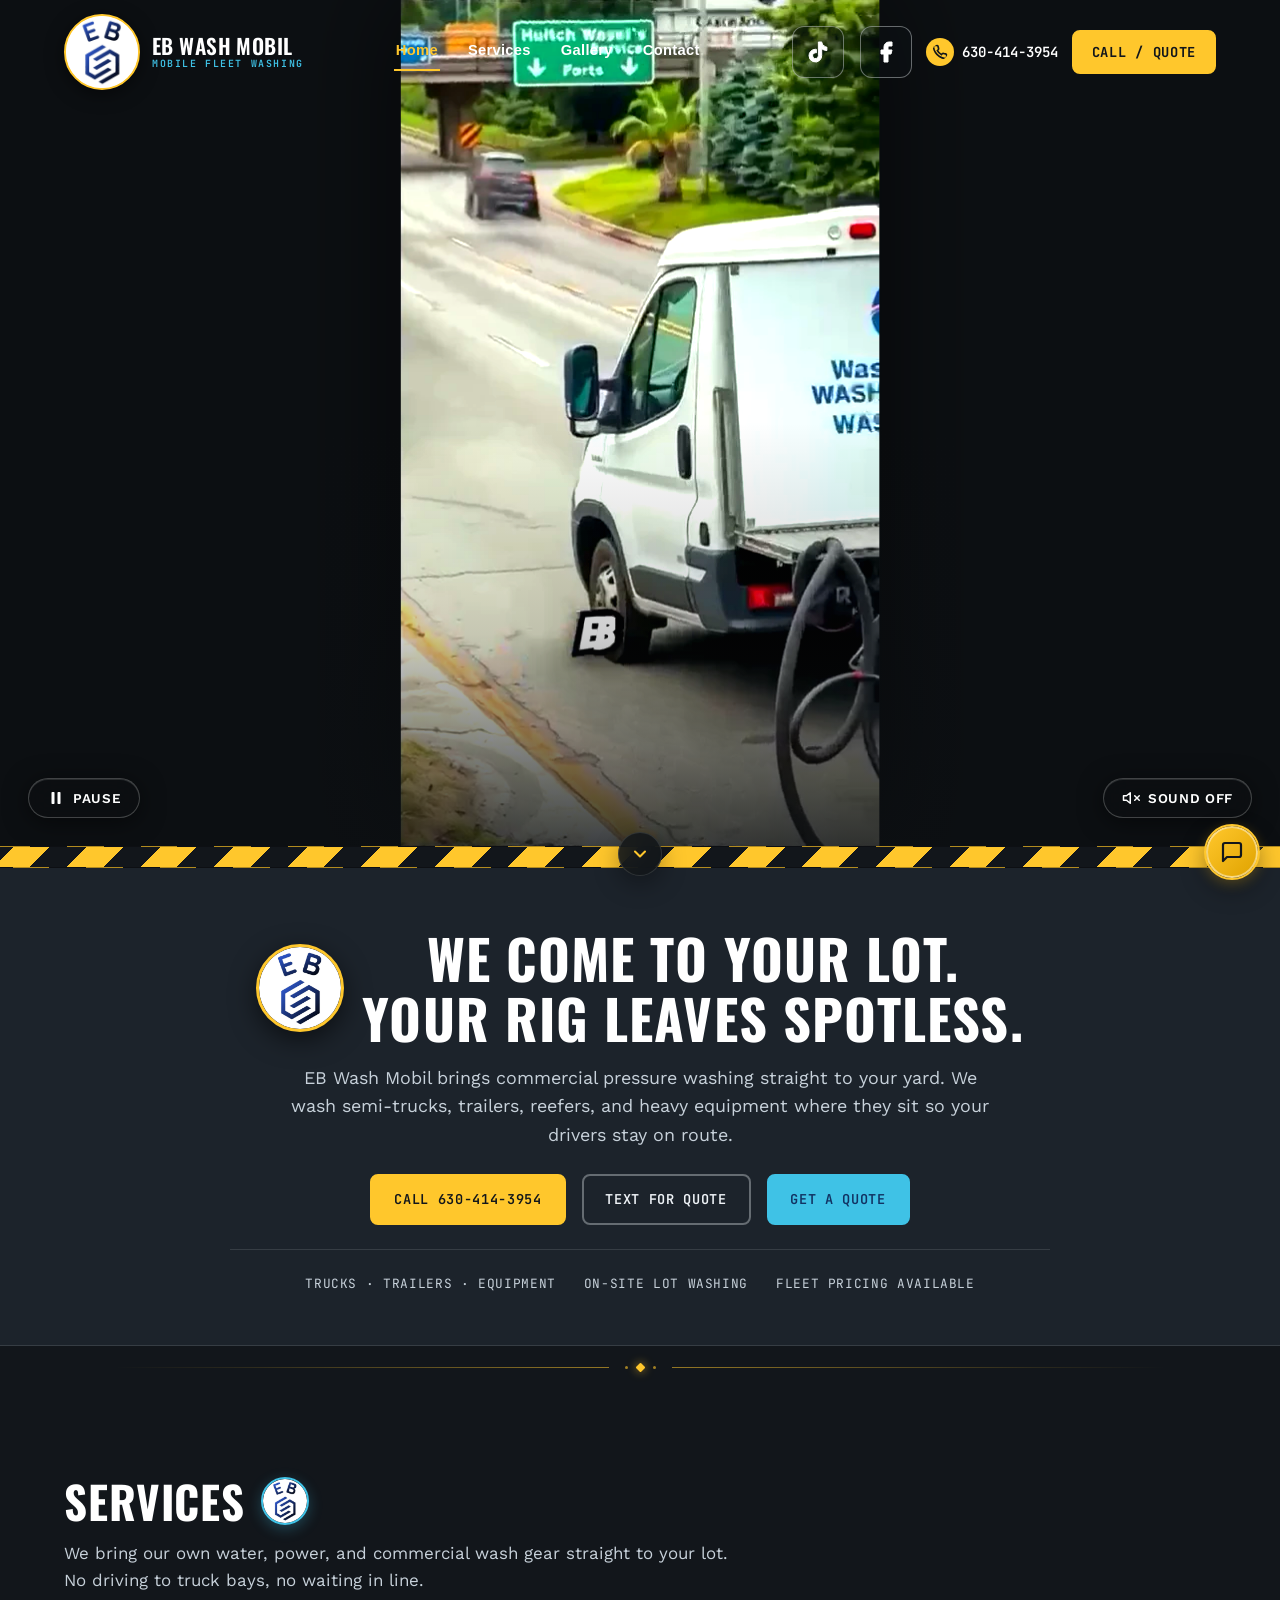
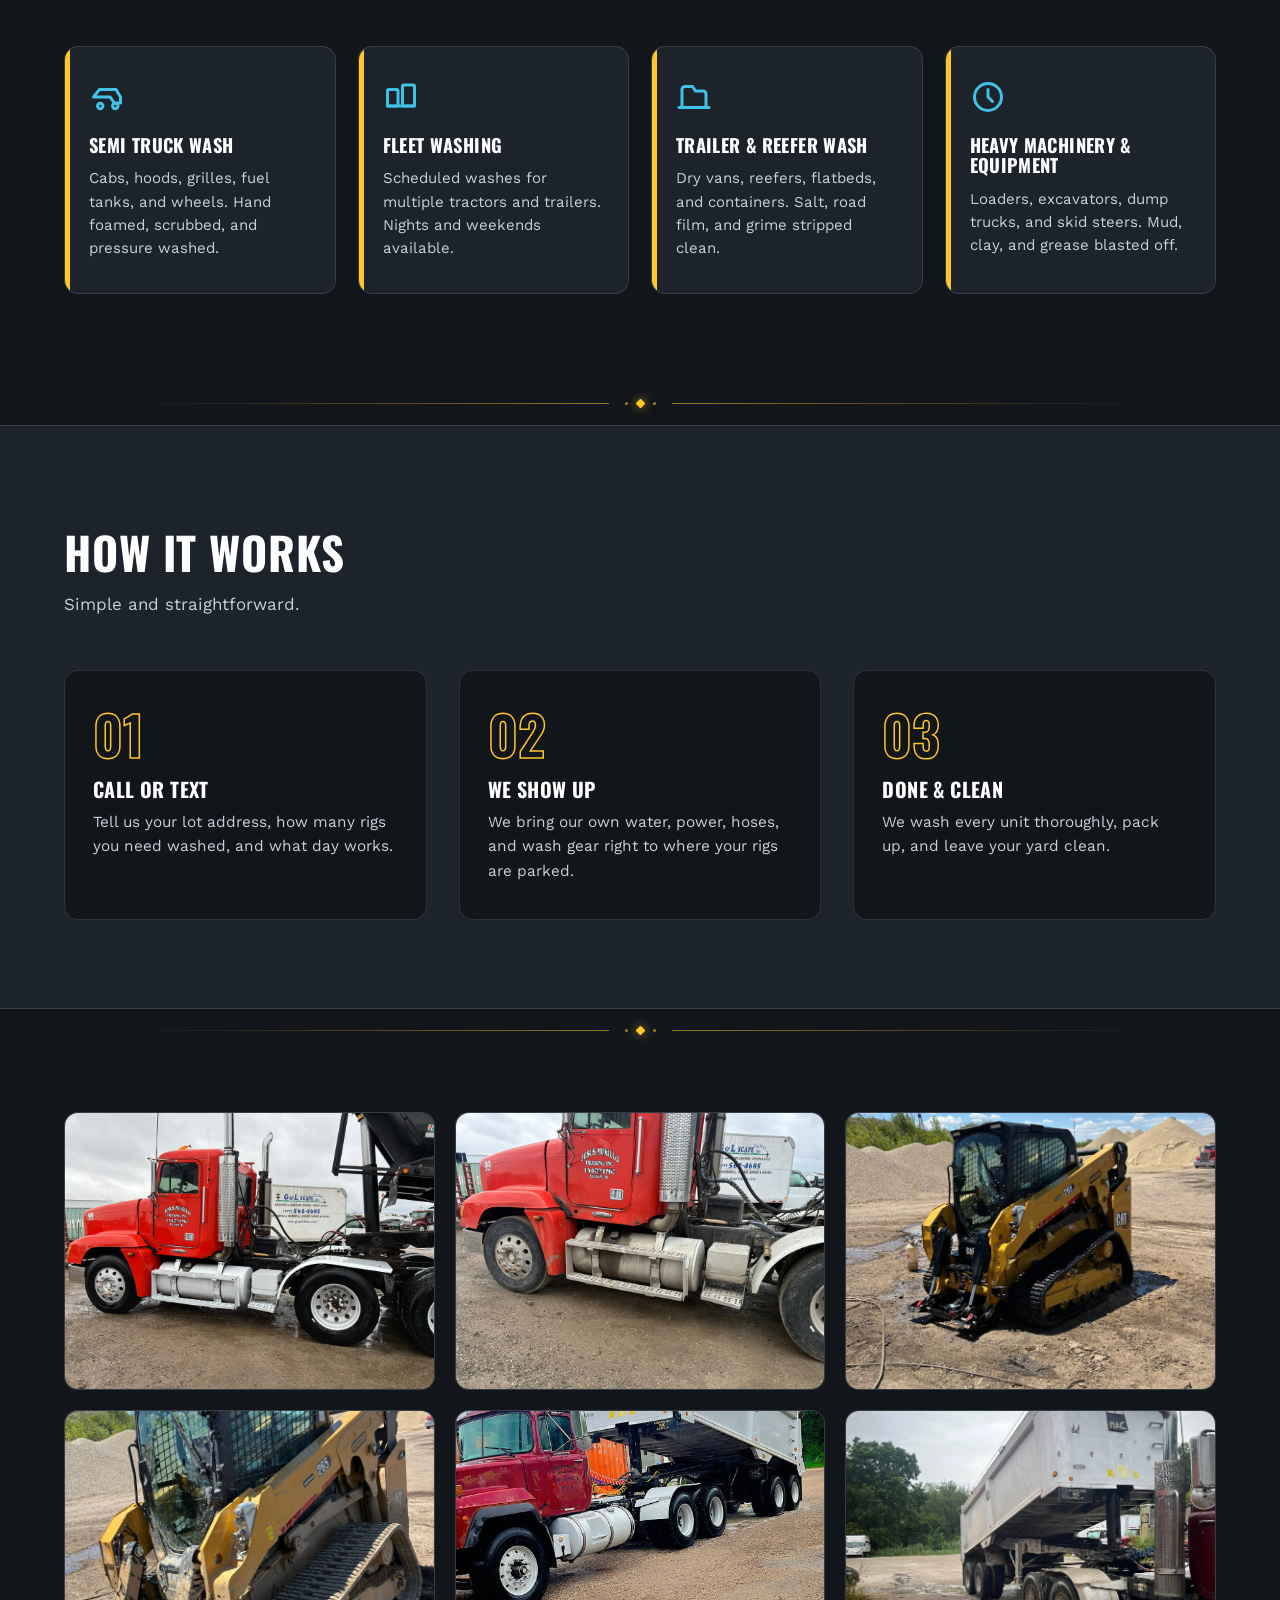
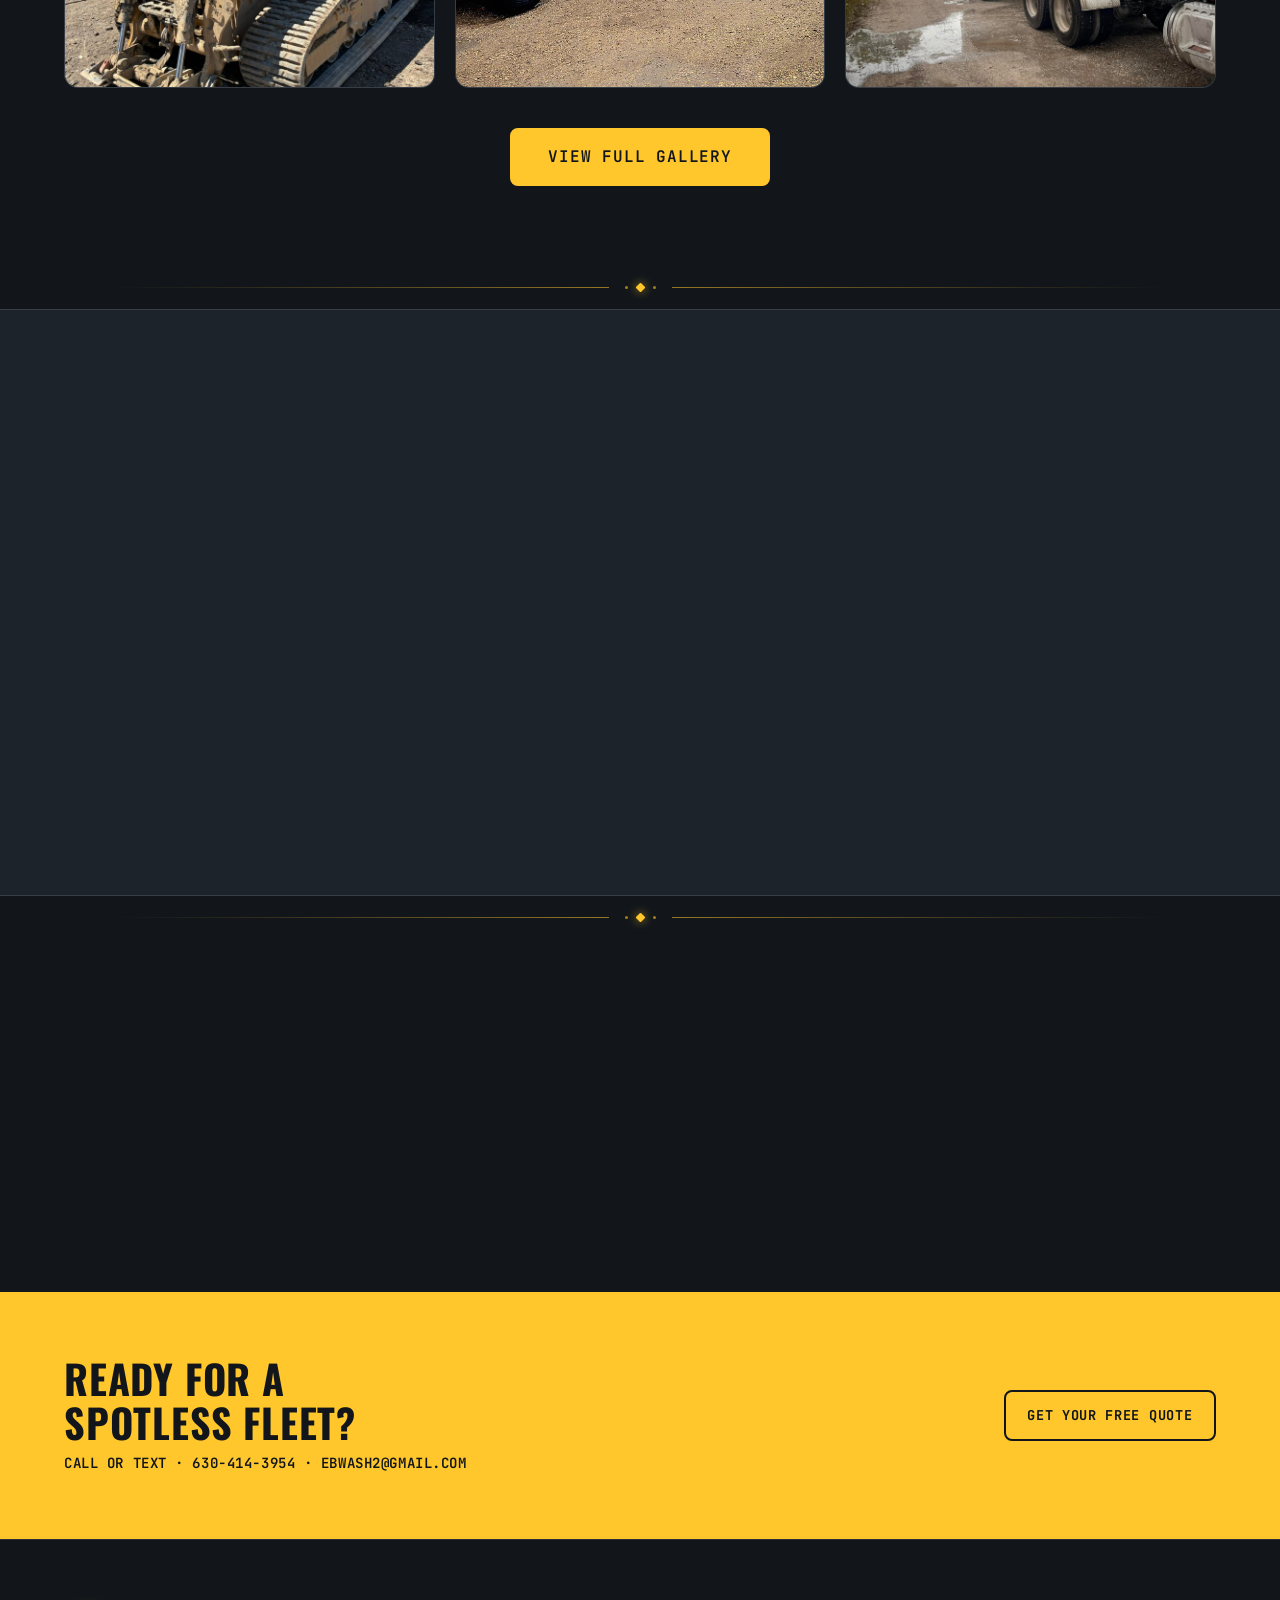
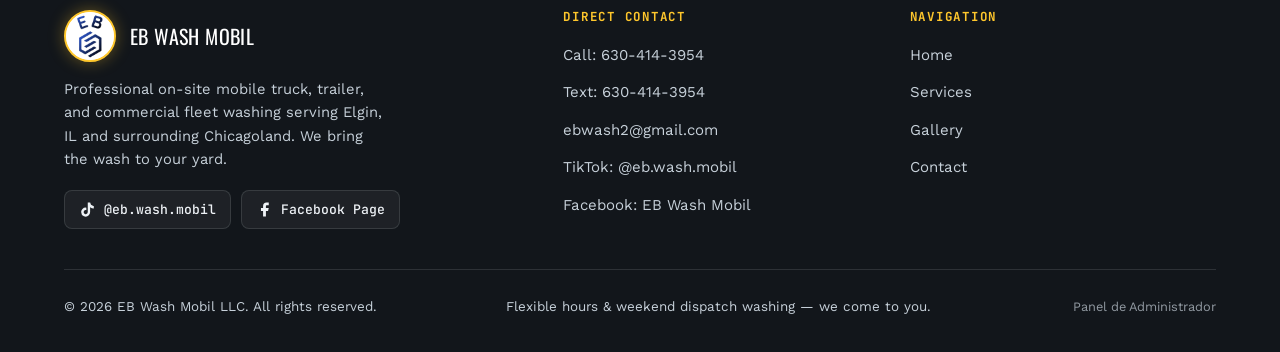
==== commit 2261f3ae: "Update hero video with faststart streaming, WebP poster, play/pause and mute/unmute controls" ====
--- a/index.html
+++ b/index.html
@@ -14,8 +14,11 @@
   <link rel="preconnect" href="https://fonts.gstatic.com" crossorigin>
   <link href="https://fonts.googleapis.com/css2?family=Oswald:wght@500;600;700&family=Work+Sans:wght@400;500;600;700&family=JetBrains+Mono:wght@500;600;700&display=swap" rel="stylesheet">
 
+  <!-- Preload Hero Poster for Instant Paint -->
+  <link rel="preload" as="image" href="photos/hero-poster.webp" type="image/webp" fetchpriority="high">
+
   <!-- Master Stylesheet -->
-  <link rel="stylesheet" href="style.css?v=2">
+  <link rel="stylesheet" href="style.css?v=3">
 </head>
 <body>
 
@@ -68,12 +71,46 @@
 <!-- ================= HERO (QUECHIDOS PURE VIDEO FOCUS) ================= -->
 <section id="top" class="hero">
   <div class="hero-media">
-    <video class="hero-video hero-video--backdrop" id="heroVideoBackdrop" autoplay muted loop playsinline aria-hidden="true">
-      <source src="videos/cat-loader-wash.mp4" type="video/mp4">
+    <video class="hero-video hero-video--backdrop" id="heroVideoBackdrop" autoplay muted loop playsinline preload="metadata" aria-hidden="true">
+      <source src="videos/9e137564-1d63-43e3-bd87-0e26feb3c34c.MP4" type="video/mp4">
     </video>
-    <video class="hero-video hero-video--main" id="heroVideoMain" autoplay muted loop playsinline poster="photos/cat-loader-poster.jpg">
-      <source src="videos/cat-loader-wash.mp4" type="video/mp4">
+    <video class="hero-video hero-video--main" id="heroVideoMain" autoplay muted loop playsinline preload="auto" poster="photos/hero-poster.webp">
+      <source src="videos/9e137564-1d63-43e3-bd87-0e26feb3c34c.MP4" type="video/mp4">
     </video>
+
+    <!-- Pause / Play Toggle Button (Bottom Left) -->
+    <button class="hero-play-btn" id="heroPlayBtn" type="button" aria-label="Pause video" aria-pressed="false" title="Click to pause video">
+      <span class="hero-ctrl-icon hero-ctrl-icon--pause" aria-hidden="true">
+        <svg viewBox="0 0 24 24" width="18" height="18" fill="currentColor">
+          <rect x="6" y="4" width="4" height="16" rx="1"></rect>
+          <rect x="14" y="4" width="4" height="16" rx="1"></rect>
+        </svg>
+      </span>
+      <span class="hero-ctrl-icon hero-ctrl-icon--play" aria-hidden="true">
+        <svg viewBox="0 0 24 24" width="18" height="18" fill="currentColor">
+          <polygon points="6 4 20 12 6 20 6 4"></polygon>
+        </svg>
+      </span>
+      <span class="hero-ctrl-text" id="heroPlayText">Pause</span>
+    </button>
+
+    <!-- Mute / Unmute Sound Toggle Button (Bottom Right) -->
+    <button class="hero-sound-btn is-muted" id="heroSoundBtn" type="button" aria-label="Unmute audio" aria-pressed="false" title="Click to unmute video audio">
+      <span class="hero-sound-icon hero-sound-icon--muted" aria-hidden="true">
+        <svg viewBox="0 0 24 24" width="18" height="18" fill="none" stroke="currentColor" stroke-width="2" stroke-linecap="round" stroke-linejoin="round">
+          <polygon points="11 5 6 9 2 9 2 15 6 15 11 19 11 5"></polygon>
+          <line x1="23" y1="9" x2="17" y2="15"></line>
+          <line x1="17" y1="9" x2="23" y2="15"></line>
+        </svg>
+      </span>
+      <span class="hero-sound-icon hero-sound-icon--unmuted" aria-hidden="true">
+        <svg viewBox="0 0 24 24" width="18" height="18" fill="none" stroke="currentColor" stroke-width="2" stroke-linecap="round" stroke-linejoin="round">
+          <polygon points="11 5 6 9 2 9 2 15 6 15 11 19 11 5"></polygon>
+          <path d="M19.07 4.93a10 10 0 0 1 0 14.14M15.54 8.46a5 5 0 0 1 0 7.07"></path>
+        </svg>
+      </span>
+      <span class="hero-sound-text" id="heroSoundText">Sound Off</span>
+    </button>
   </div>
 </section>
 
@@ -409,16 +446,14 @@
   </div>
 </footer>
 
-<!-- Lightbox Modal for Photo Zooming -->
+<!-- Lightbox Modal for Photo Zooming (Clean Image with Previous/Next Arrows) -->
 <div class="lightbox-modal" id="galleryLightbox" role="dialog" aria-modal="true">
   <div class="lightbox-content">
     <button class="lightbox-close" id="lightboxClose" aria-label="Close Lightbox">&times;</button>
+    <button class="lightbox-arrow lightbox-prev" id="lightboxPrev" aria-label="Previous Photo">&#10094;</button>
+    <button class="lightbox-arrow lightbox-next" id="lightboxNext" aria-label="Next Photo">&#10095;</button>
     <div class="lightbox-img-wrap">
       <img id="lightboxImg" src="data:image/svg+xml,%3Csvg xmlns='http://www.w3.org/2000/svg'/%3E" alt="Zoomed Fleet Photo">
-    </div>
-    <div class="lightbox-caption">
-      <h3 id="lightboxTitle">EB Wash Mobil Service</h3>
-      <a class="btn btn-hazard btn-sm" href="contact.html">Request This Service</a>
     </div>
   </div>
 </div>
--- a/style.css
+++ b/style.css
@@ -635,6 +635,148 @@
   );
 }
 
+/* ---------- Hero Controls: Play/Pause (Bottom-Left) & Sound (Bottom-Right) ---------- */
+.hero-play-btn,
+.hero-sound-btn {
+  position: absolute;
+  bottom: 28px;
+  z-index: 10;
+  display: inline-flex;
+  align-items: center;
+  gap: 8px;
+  padding: 10px 18px;
+  background: rgba(12, 15, 18, 0.75);
+  backdrop-filter: blur(14px);
+  -webkit-backdrop-filter: blur(14px);
+  border: 1px solid rgba(255, 255, 255, 0.22);
+  border-radius: 9999px;
+  color: #ffffff;
+  font-family: 'Work Sans', sans-serif;
+  font-size: 0.84rem;
+  font-weight: 600;
+  letter-spacing: 0.05em;
+  text-transform: uppercase;
+  cursor: pointer;
+  transition: all 0.25s cubic-bezier(0.16, 1, 0.3, 1);
+  box-shadow: 0 4px 24px rgba(0, 0, 0, 0.5), inset 0 1px 0 rgba(255, 255, 255, 0.12);
+  user-select: none;
+}
+
+.hero-play-btn {
+  left: 28px;
+}
+
+.hero-sound-btn {
+  right: 28px;
+}
+
+.hero-play-btn:hover,
+.hero-sound-btn:hover {
+  background: rgba(20, 24, 28, 0.92);
+  border-color: var(--hazard, #ffb703);
+  color: var(--hazard, #ffb703);
+  transform: translateY(-2px);
+  box-shadow: 0 6px 26px rgba(255, 183, 3, 0.28), 0 2px 10px rgba(0, 0, 0, 0.6);
+}
+
+.hero-play-btn:active,
+.hero-sound-btn:active {
+  transform: translateY(0);
+}
+
+.hero-play-btn:focus-visible,
+.hero-sound-btn:focus-visible {
+  outline: 2px solid var(--hazard, #ffb703);
+  outline-offset: 3px;
+}
+
+.hero-play-btn .hero-ctrl-icon,
+.hero-sound-btn .hero-sound-icon {
+  display: inline-flex;
+  align-items: center;
+  justify-content: center;
+}
+
+/* Play/Pause state toggles */
+.hero-play-btn .hero-ctrl-icon--play {
+  display: none;
+}
+
+.hero-play-btn .hero-ctrl-icon--pause {
+  display: inline-flex;
+}
+
+.hero-play-btn.is-paused .hero-ctrl-icon--pause {
+  display: none;
+}
+
+.hero-play-btn.is-paused .hero-ctrl-icon--play {
+  display: inline-flex;
+  color: var(--hazard, #ffb703);
+}
+
+.hero-play-btn.is-paused {
+  border-color: rgba(255, 183, 3, 0.7);
+  background: rgba(12, 15, 18, 0.88);
+}
+
+/* Sound state toggles */
+.hero-sound-btn.is-muted .hero-sound-icon--unmuted {
+  display: none;
+}
+
+.hero-sound-btn.is-muted .hero-sound-icon--muted {
+  display: inline-flex;
+}
+
+.hero-sound-btn:not(.is-muted) .hero-sound-icon--muted {
+  display: none;
+}
+
+.hero-sound-btn:not(.is-muted) .hero-sound-icon--unmuted {
+  display: inline-flex;
+  color: var(--hazard, #ffb703);
+}
+
+.hero-sound-btn:not(.is-muted) {
+  border-color: rgba(255, 183, 3, 0.7);
+  background: rgba(12, 15, 18, 0.88);
+}
+
+/* Subtle attention-grabbing pulse when muted to invite unmuting */
+.hero-sound-btn.is-muted::before {
+  content: '';
+  position: absolute;
+  inset: -3px;
+  border-radius: 9999px;
+  border: 1px solid rgba(255, 183, 3, 0.5);
+  opacity: 0;
+  animation: soundPulse 3s infinite 1.5s;
+  pointer-events: none;
+}
+
+@keyframes soundPulse {
+  0% { transform: scale(0.98); opacity: 0.6; }
+  50% { transform: scale(1.08); opacity: 0; }
+  100% { transform: scale(1.08); opacity: 0; }
+}
+
+@media (max-width: 768px) {
+  .hero-play-btn,
+  .hero-sound-btn {
+    bottom: 20px;
+    padding: 8px 14px;
+    font-size: 0.78rem;
+    gap: 6px;
+  }
+  .hero-play-btn {
+    left: 18px;
+  }
+  .hero-sound-btn {
+    right: 18px;
+  }
+}
+
 .hero-inner {
   max-width: 680px;
 }
@@ -1348,67 +1490,114 @@
 
 .lightbox-content {
   position: relative;
-  max-width: 1000px;
-  max-height: 90vh;
-  display: flex;
-  flex-direction: column;
-  background: var(--asphalt-soft);
-  border: 1px solid var(--line);
+  max-width: 95vw;
+  max-height: 92vh;
+  display: flex;
+  align-items: center;
+  justify-content: center;
+  background: transparent;
   border-radius: var(--radius);
-  overflow: hidden;
-  box-shadow: 0 20px 60px rgba(0, 0, 0, 0.8);
+  box-shadow: 0 20px 60px rgba(0, 0, 0, 0.85);
 }
 
 .lightbox-img-wrap {
   overflow: hidden;
-  max-height: 72vh;
+  max-height: 88vh;
+  max-width: 90vw;
   display: flex;
   align-items: center;
   justify-content: center;
-  background: #000;
+  background: transparent;
+  border-radius: 8px;
 }
 
 .lightbox-img-wrap img {
   max-width: 100%;
-  max-height: 72vh;
+  max-height: 88vh;
   object-fit: contain;
-}
-
-.lightbox-caption {
-  padding: 18px 24px;
-  background: var(--asphalt-soft);
-  display: flex;
-  justify-content: space-between;
-  align-items: center;
-}
-
-.lightbox-caption h3 {
-  font-size: 1.2rem;
-  color: #fff;
+  border-radius: 8px;
+  box-shadow: 0 10px 40px rgba(0,0,0,0.9);
 }
 
 .lightbox-close {
   position: absolute;
-  top: 16px;
-  right: 16px;
-  background: rgba(18, 22, 27, 0.85);
-  border: 1px solid var(--line);
+  top: -16px;
+  right: -16px;
+  background: rgba(18, 22, 27, 0.95);
+  border: 1.5px solid var(--hazard);
   border-radius: 50%;
-  width: 40px;
-  height: 40px;
+  width: 44px;
+  height: 44px;
   color: #fff;
+  font-size: 1.4rem;
   cursor: pointer;
   display: flex;
   align-items: center;
   justify-content: center;
   transition: background 0.15s ease, transform 0.15s ease;
-  z-index: 10;
+  z-index: 20;
 }
 
 .lightbox-close:hover {
   background: var(--hazard);
   color: var(--asphalt);
-  transform: scale(1.08);
+  transform: scale(1.1);
+}
+
+/* Lightbox Navigation Arrows */
+.lightbox-arrow {
+  position: absolute;
+  top: 50%;
+  transform: translateY(-50%);
+  background: rgba(18, 22, 27, 0.85);
+  border: 1.5px solid var(--hazard);
+  color: var(--hazard);
+  width: 50px;
+  height: 50px;
+  border-radius: 50%;
+  font-size: 1.4rem;
+  cursor: pointer;
+  display: flex;
+  align-items: center;
+  justify-content: center;
+  transition: all 0.2s ease;
+  z-index: 15;
+  user-select: none;
+  -webkit-tap-highlight-color: transparent;
+}
+
+.lightbox-arrow:hover, .lightbox-arrow:active {
+  background: var(--hazard);
+  color: #000;
+  transform: translateY(-50%) scale(1.1);
+}
+
+.lightbox-prev {
+  left: -25px;
+}
+
+.lightbox-next {
+  right: -25px;
+}
+
+@media (max-width: 600px) {
+  .lightbox-arrow {
+    width: 42px;
+    height: 42px;
+    font-size: 1.2rem;
+  }
+  .lightbox-prev {
+    left: 8px;
+  }
+  .lightbox-next {
+    right: 8px;
+  }
+  .lightbox-close {
+    top: 8px;
+    right: 8px;
+    width: 38px;
+    height: 38px;
+  }
 }
 
 /* ---------- Contact Page Components ---------- */
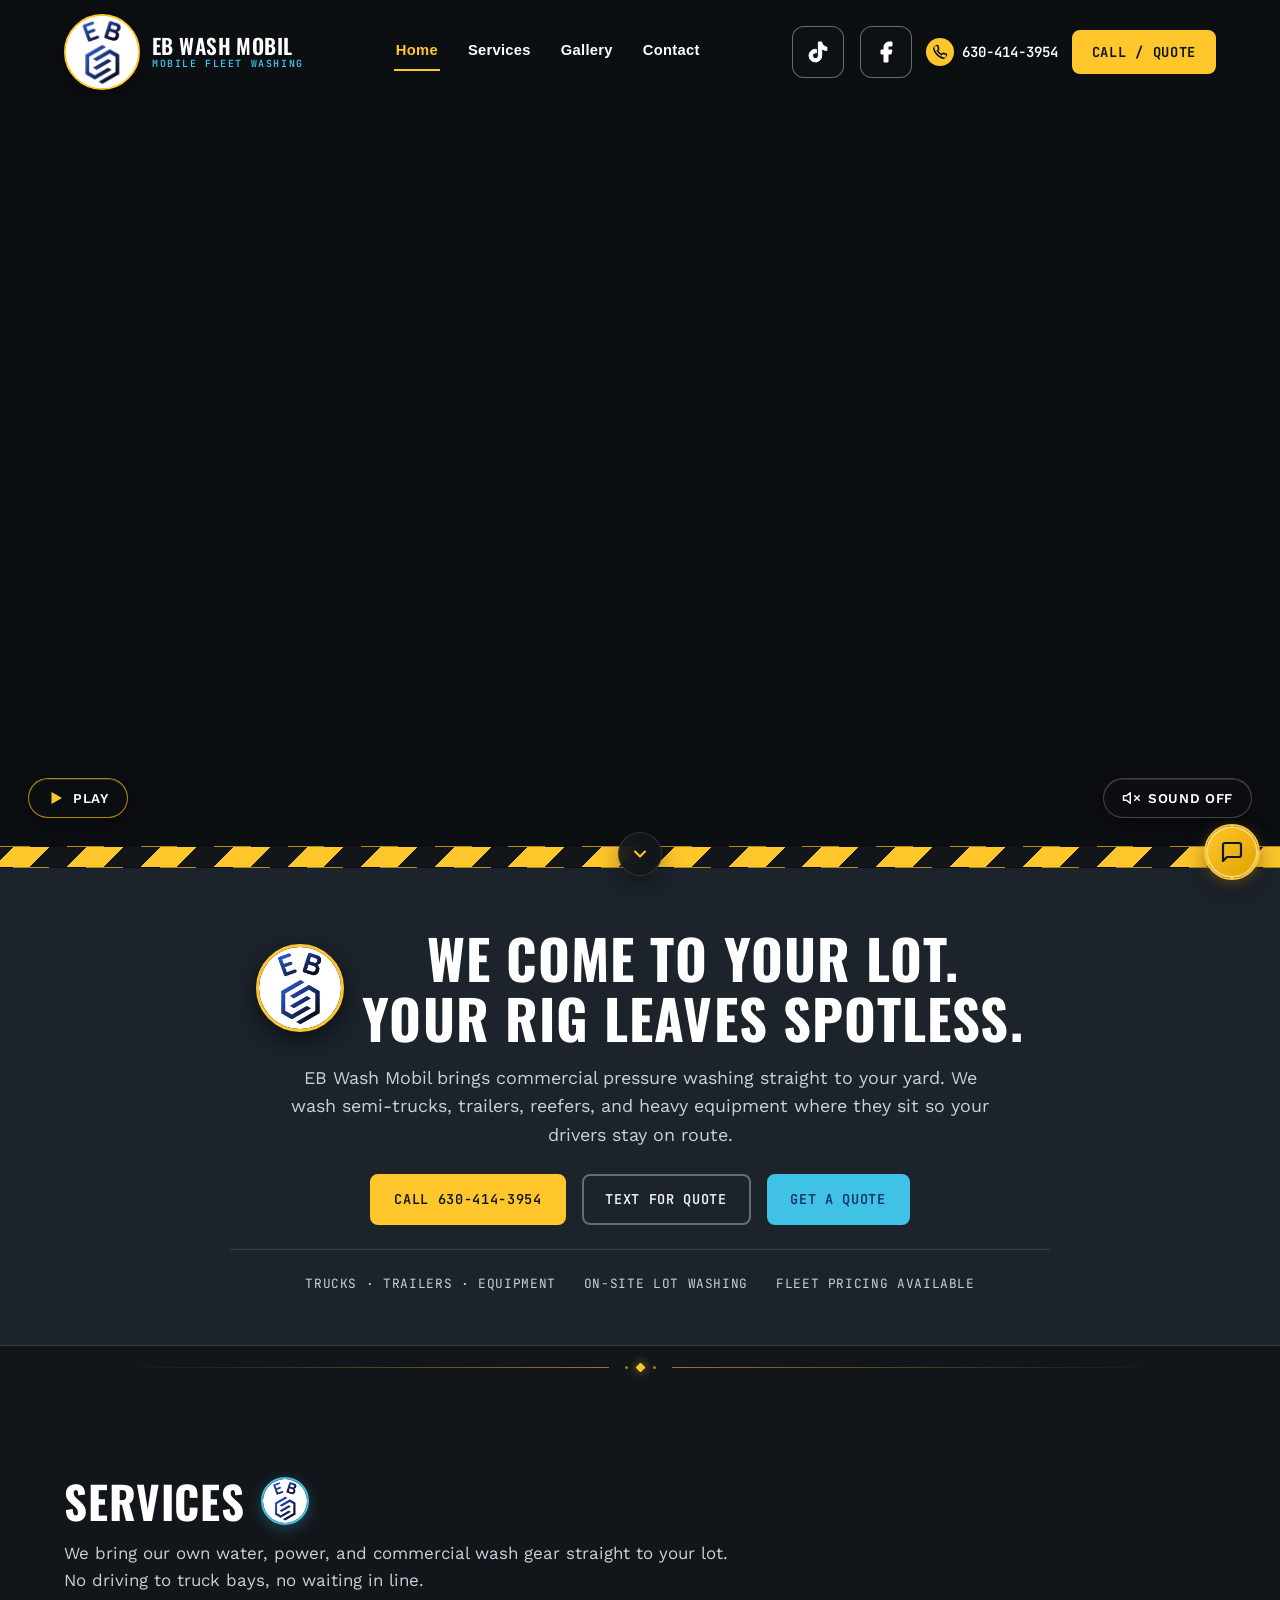
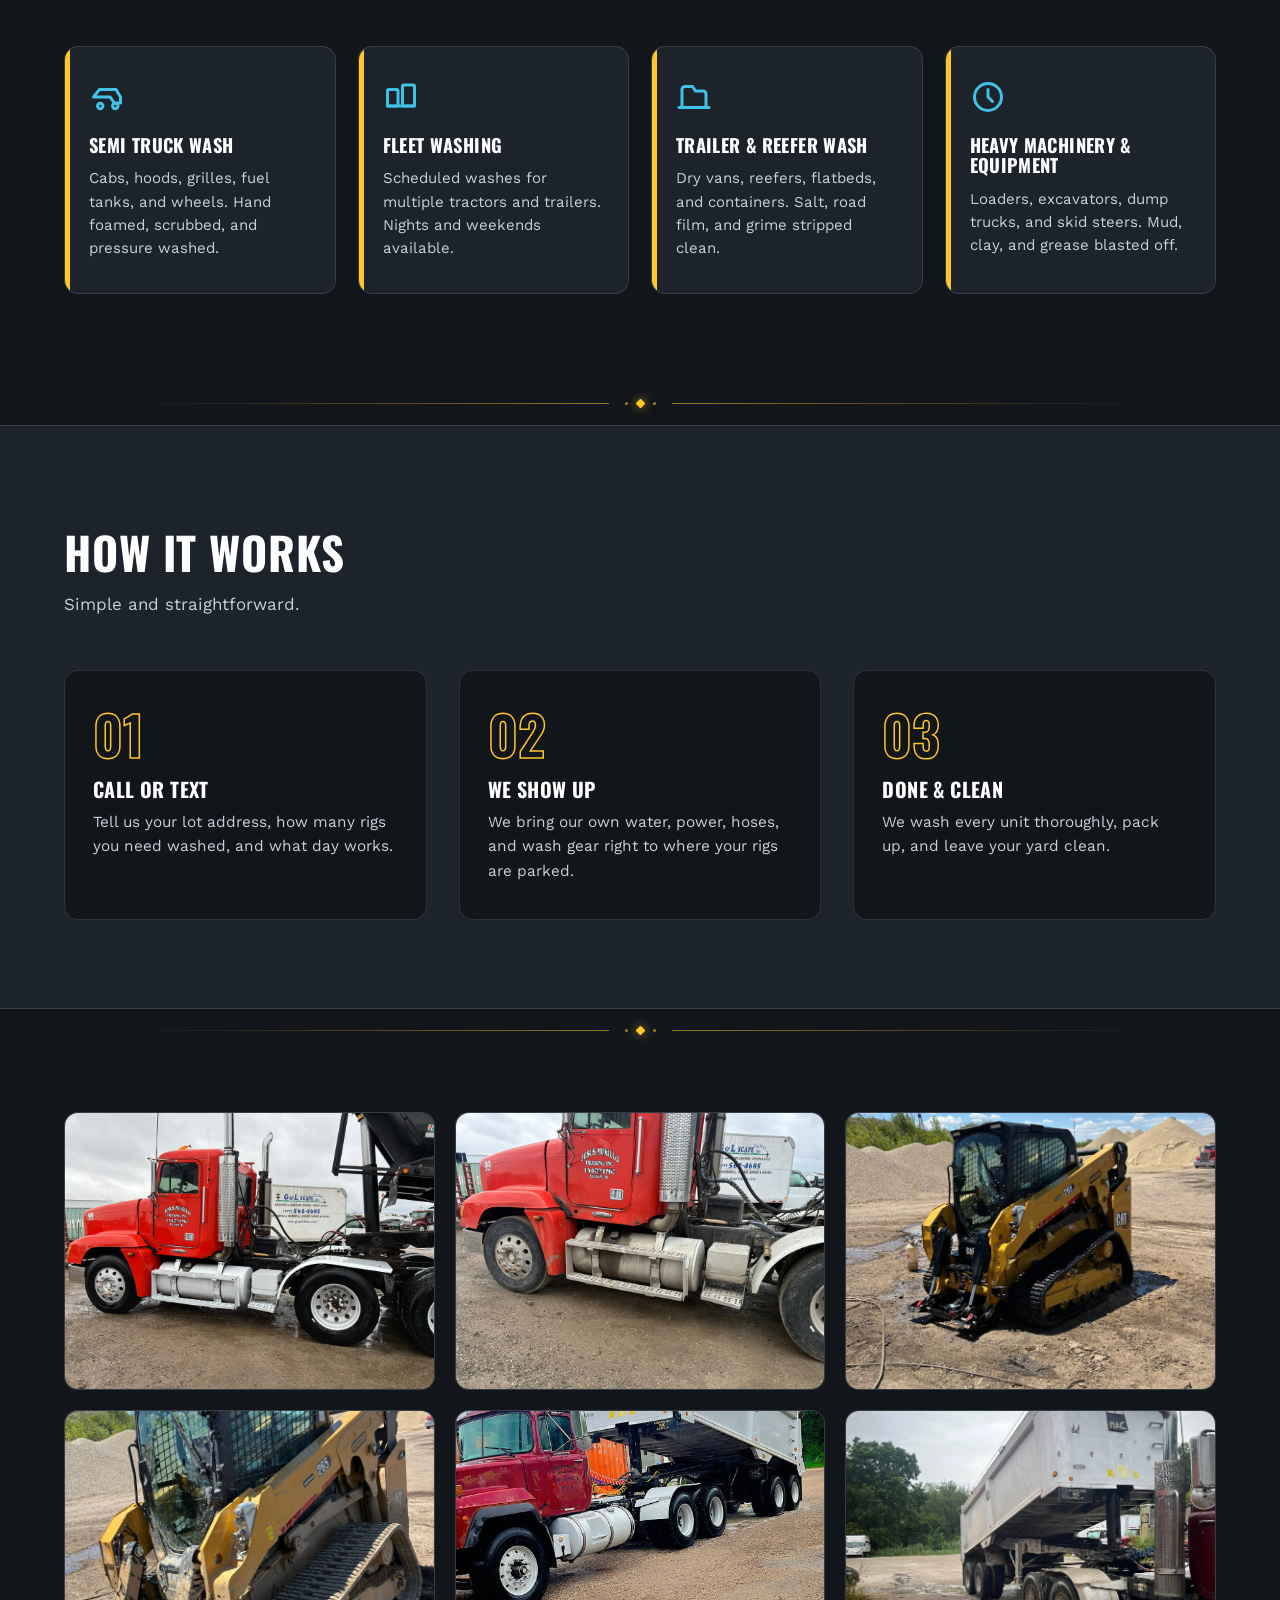
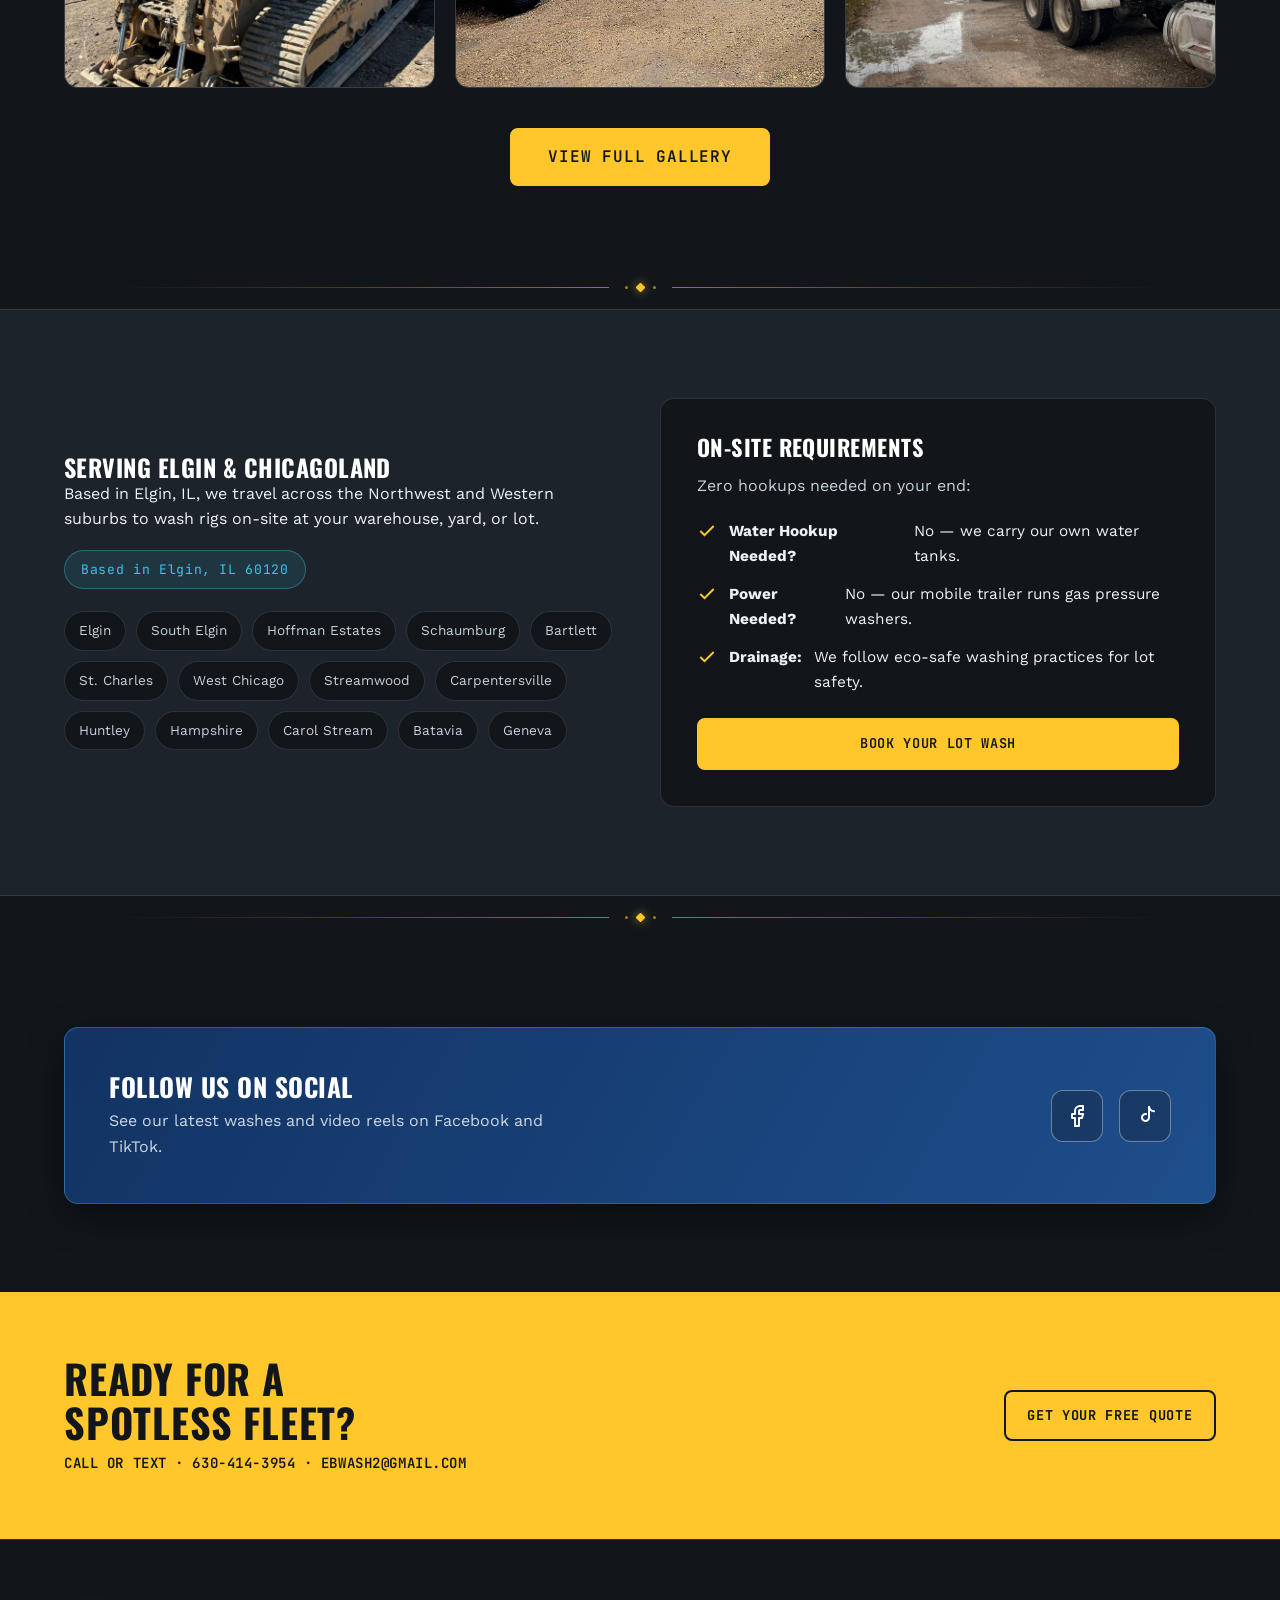
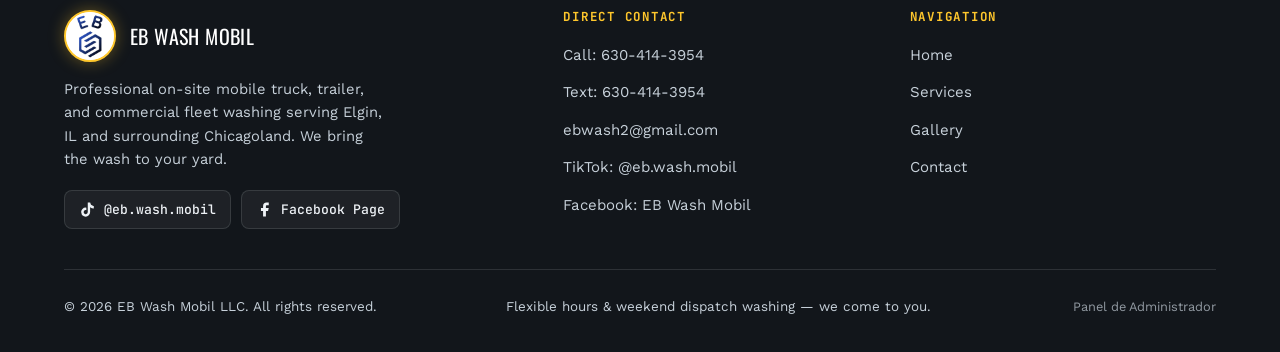
==== commit ac4ce9af: "Fix video playback delay by removing poster lock, deferring backdrop, and defaulting audio to on" ====
--- a/index.html
+++ b/index.html
@@ -14,11 +14,8 @@
   <link rel="preconnect" href="https://fonts.gstatic.com" crossorigin>
   <link href="https://fonts.googleapis.com/css2?family=Oswald:wght@500;600;700&family=Work+Sans:wght@400;500;600;700&family=JetBrains+Mono:wght@500;600;700&display=swap" rel="stylesheet">
 
-  <!-- Preload Hero Poster for Instant Paint -->
-  <link rel="preload" as="image" href="photos/hero-poster.webp" type="image/webp" fetchpriority="high">
-
   <!-- Master Stylesheet -->
-  <link rel="stylesheet" href="style.css?v=3">
+  <link rel="stylesheet" href="style.css?v=4">
 </head>
 <body>
 
@@ -71,10 +68,10 @@
 <!-- ================= HERO (QUECHIDOS PURE VIDEO FOCUS) ================= -->
 <section id="top" class="hero">
   <div class="hero-media">
-    <video class="hero-video hero-video--backdrop" id="heroVideoBackdrop" autoplay muted loop playsinline preload="metadata" aria-hidden="true">
+    <video class="hero-video hero-video--backdrop" id="heroVideoBackdrop" muted loop playsinline preload="none" aria-hidden="true">
       <source src="videos/9e137564-1d63-43e3-bd87-0e26feb3c34c.MP4" type="video/mp4">
     </video>
-    <video class="hero-video hero-video--main" id="heroVideoMain" autoplay muted loop playsinline preload="auto" poster="photos/hero-poster.webp">
+    <video class="hero-video hero-video--main" id="heroVideoMain" autoplay muted loop playsinline preload="auto">
       <source src="videos/9e137564-1d63-43e3-bd87-0e26feb3c34c.MP4" type="video/mp4">
     </video>
 
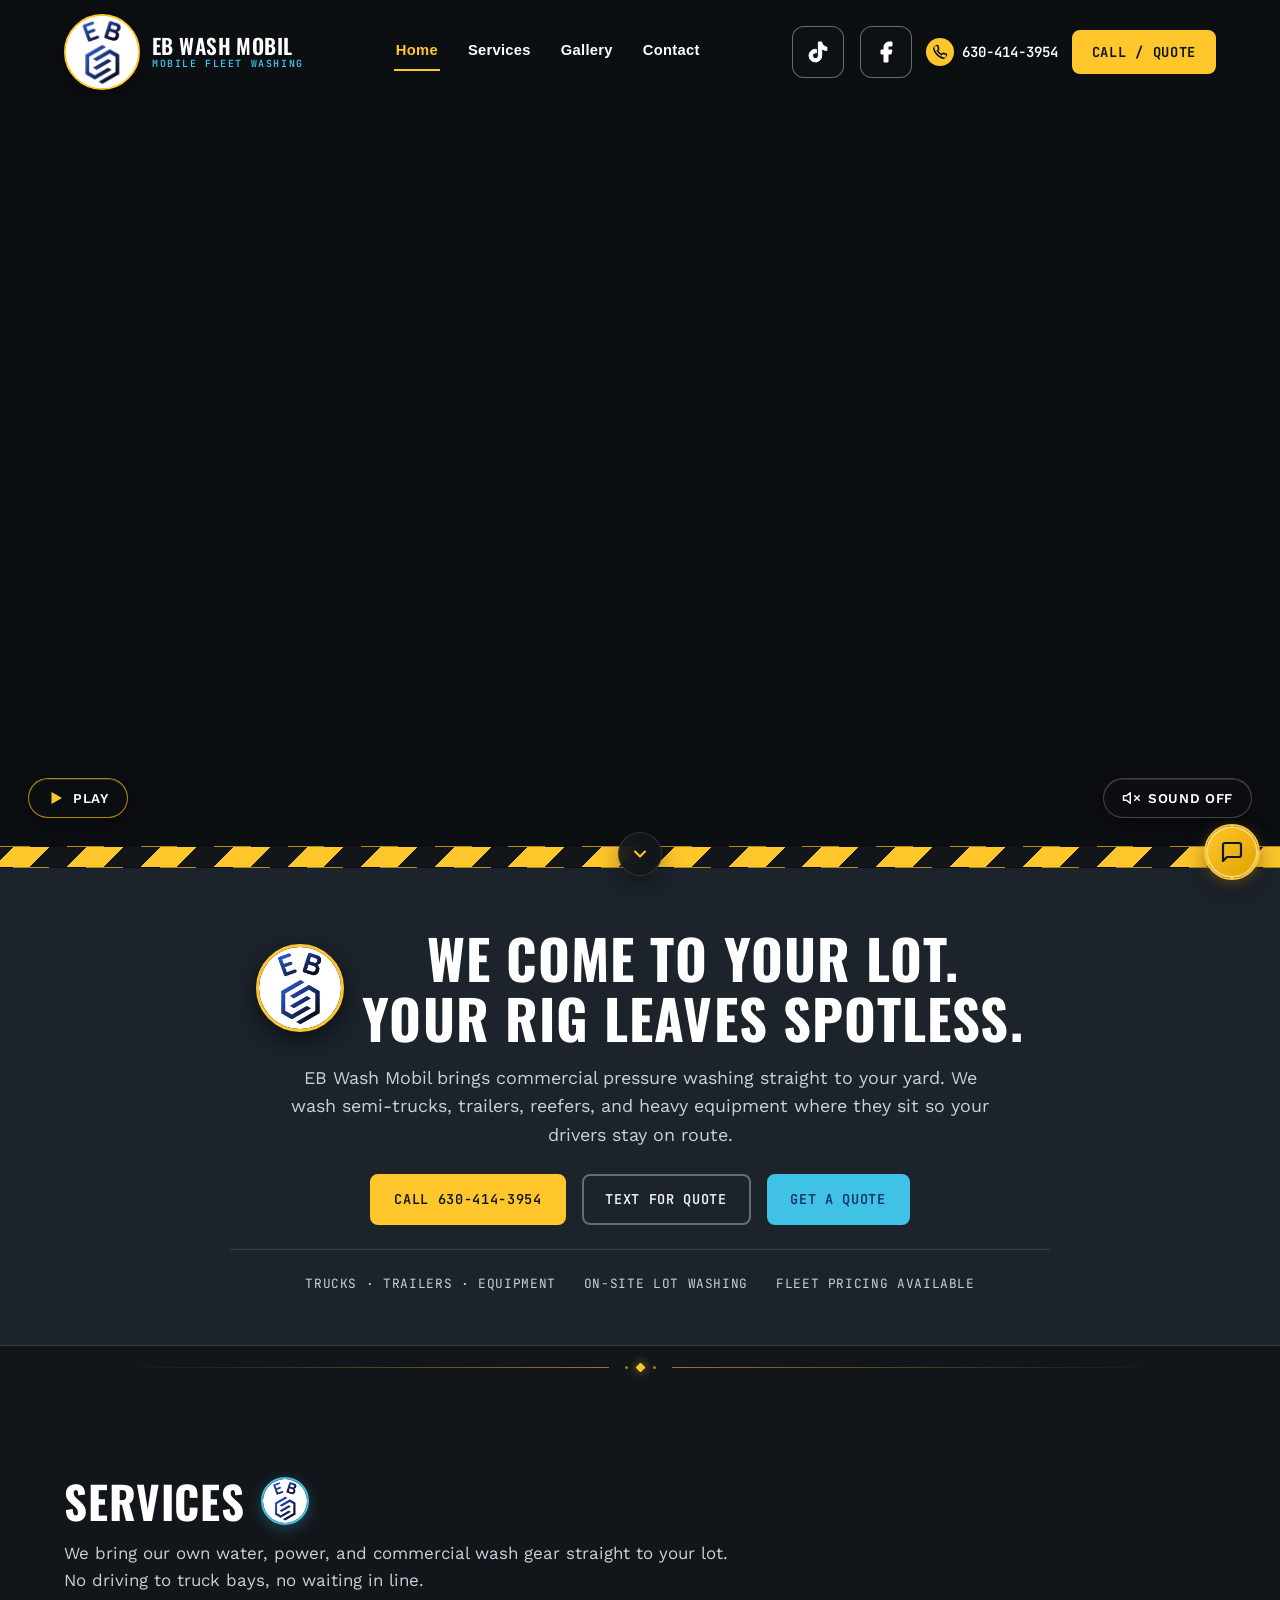
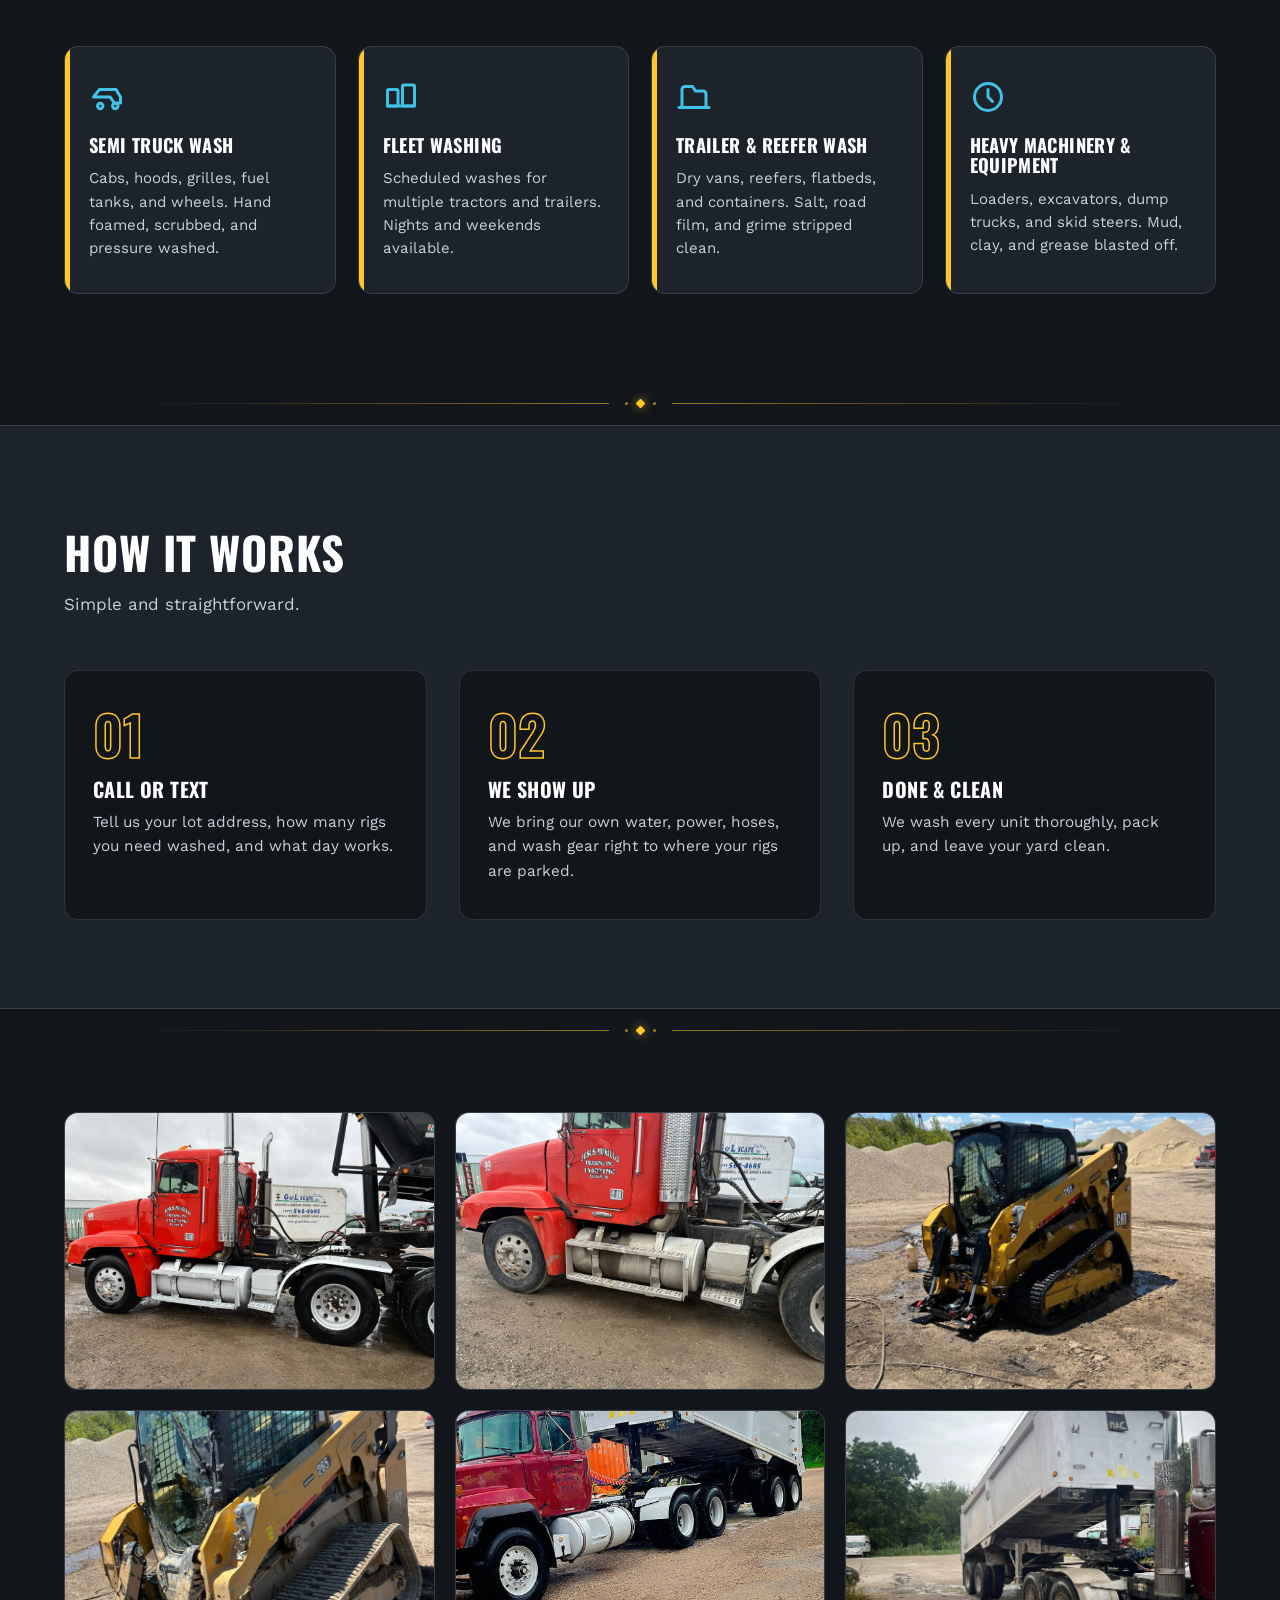
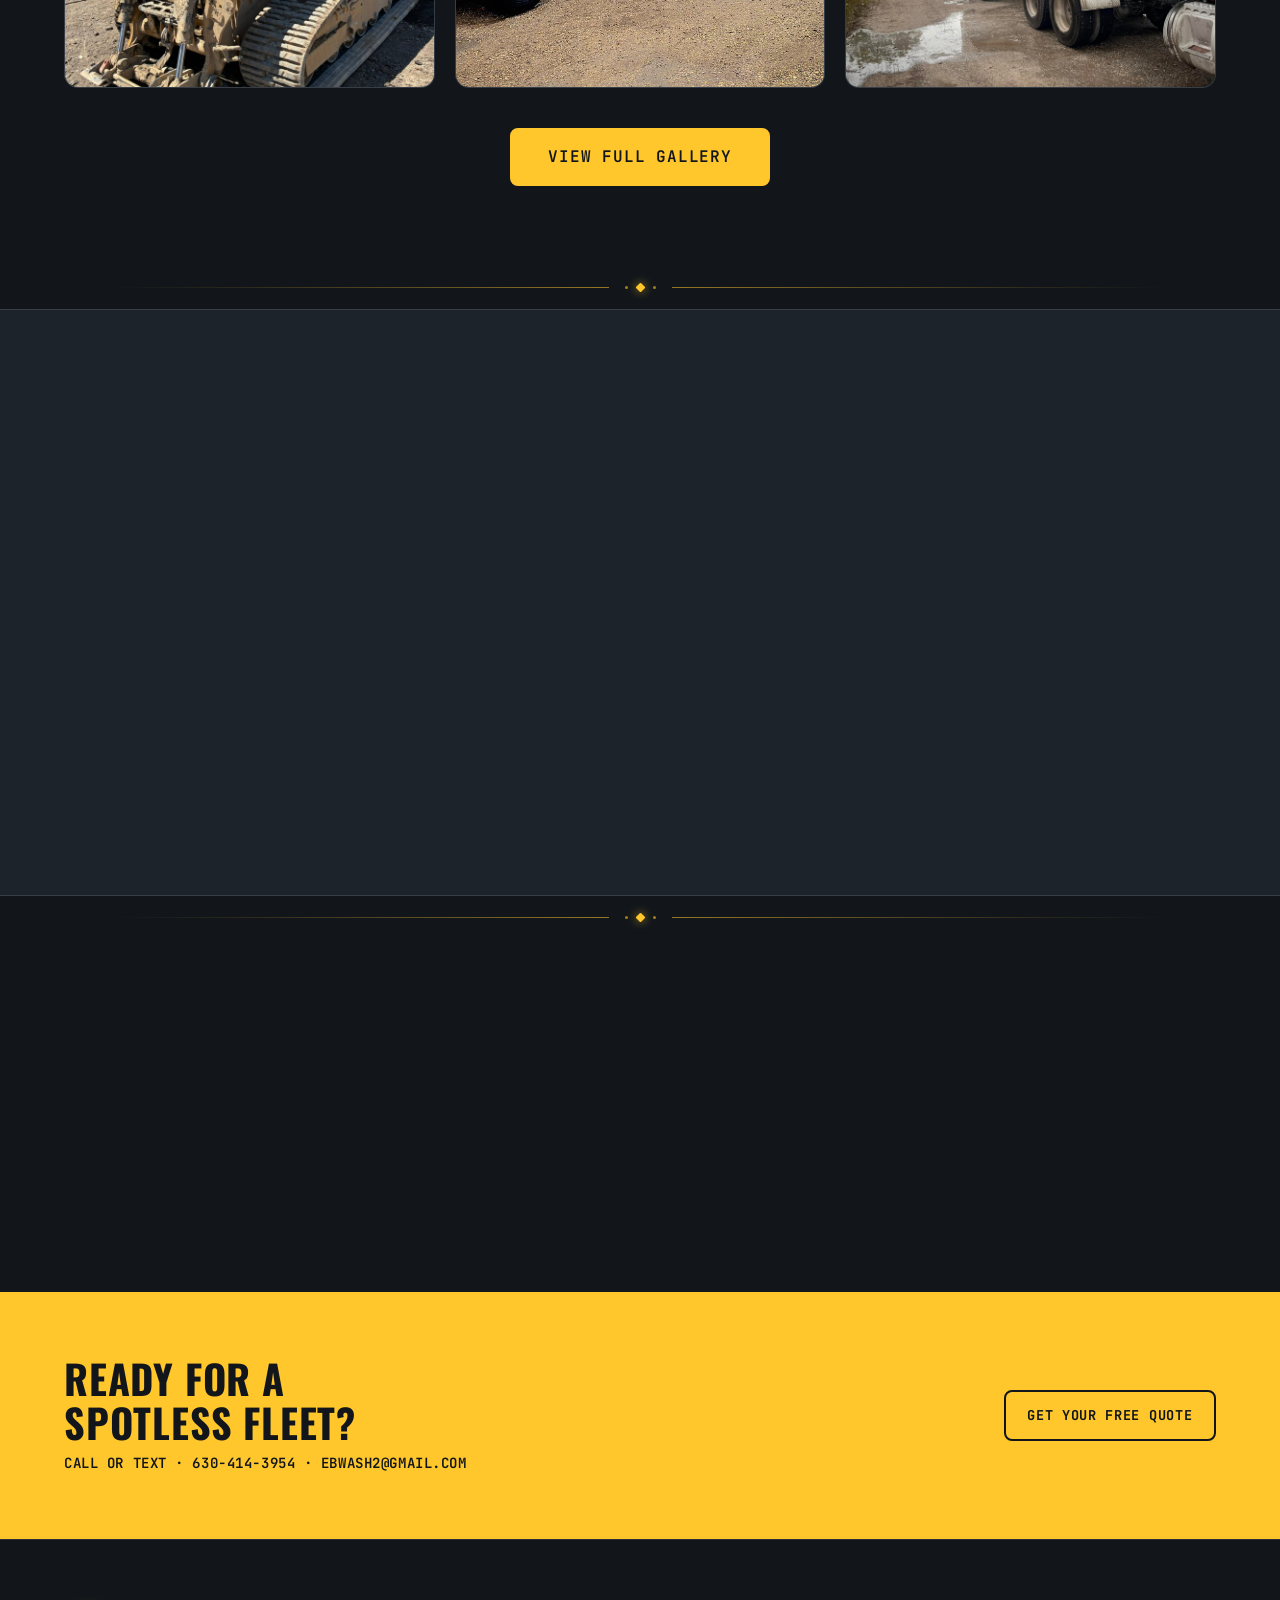
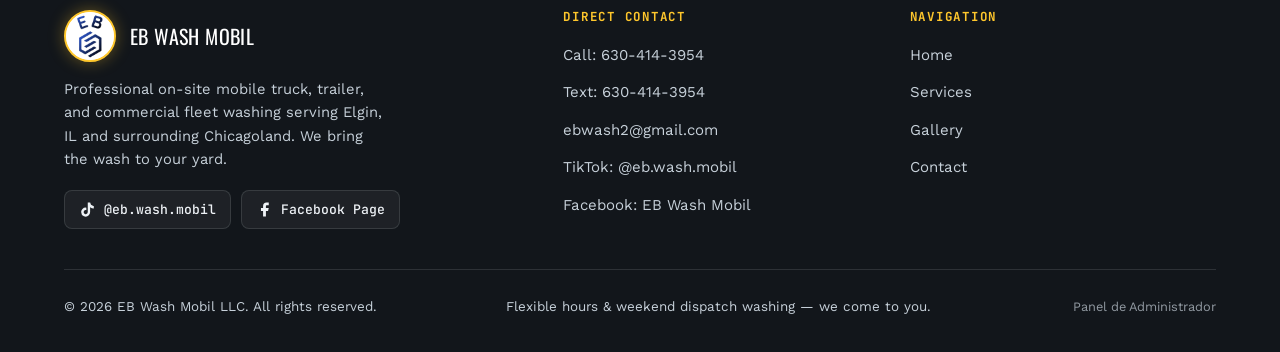
==== commit 07e90d19: "Fix sound button double-click race condition and isolate button event from gesture unmute" ====
--- a/index.html
+++ b/index.html
@@ -15,7 +15,7 @@
   <link href="https://fonts.googleapis.com/css2?family=Oswald:wght@500;600;700&family=Work+Sans:wght@400;500;600;700&family=JetBrains+Mono:wght@500;600;700&display=swap" rel="stylesheet">
 
   <!-- Master Stylesheet -->
-  <link rel="stylesheet" href="style.css?v=4">
+  <link rel="stylesheet" href="style.css?v=5">
 </head>
 <body>
 
@@ -473,7 +473,7 @@
 </div>
 
 <!-- Interactive Scripts -->
-<script src="script.js"></script>
+<script src="script.js?v=3"></script>
 <script src="content-sync.js"></script>
 
 </body>
--- a/style.css
+++ b/style.css
@@ -660,6 +660,11 @@
   transition: all 0.25s cubic-bezier(0.16, 1, 0.3, 1);
   box-shadow: 0 4px 24px rgba(0, 0, 0, 0.5), inset 0 1px 0 rgba(255, 255, 255, 0.12);
   user-select: none;
+}
+
+.hero-play-btn > *,
+.hero-sound-btn > * {
+  pointer-events: none;
 }
 
 .hero-play-btn {
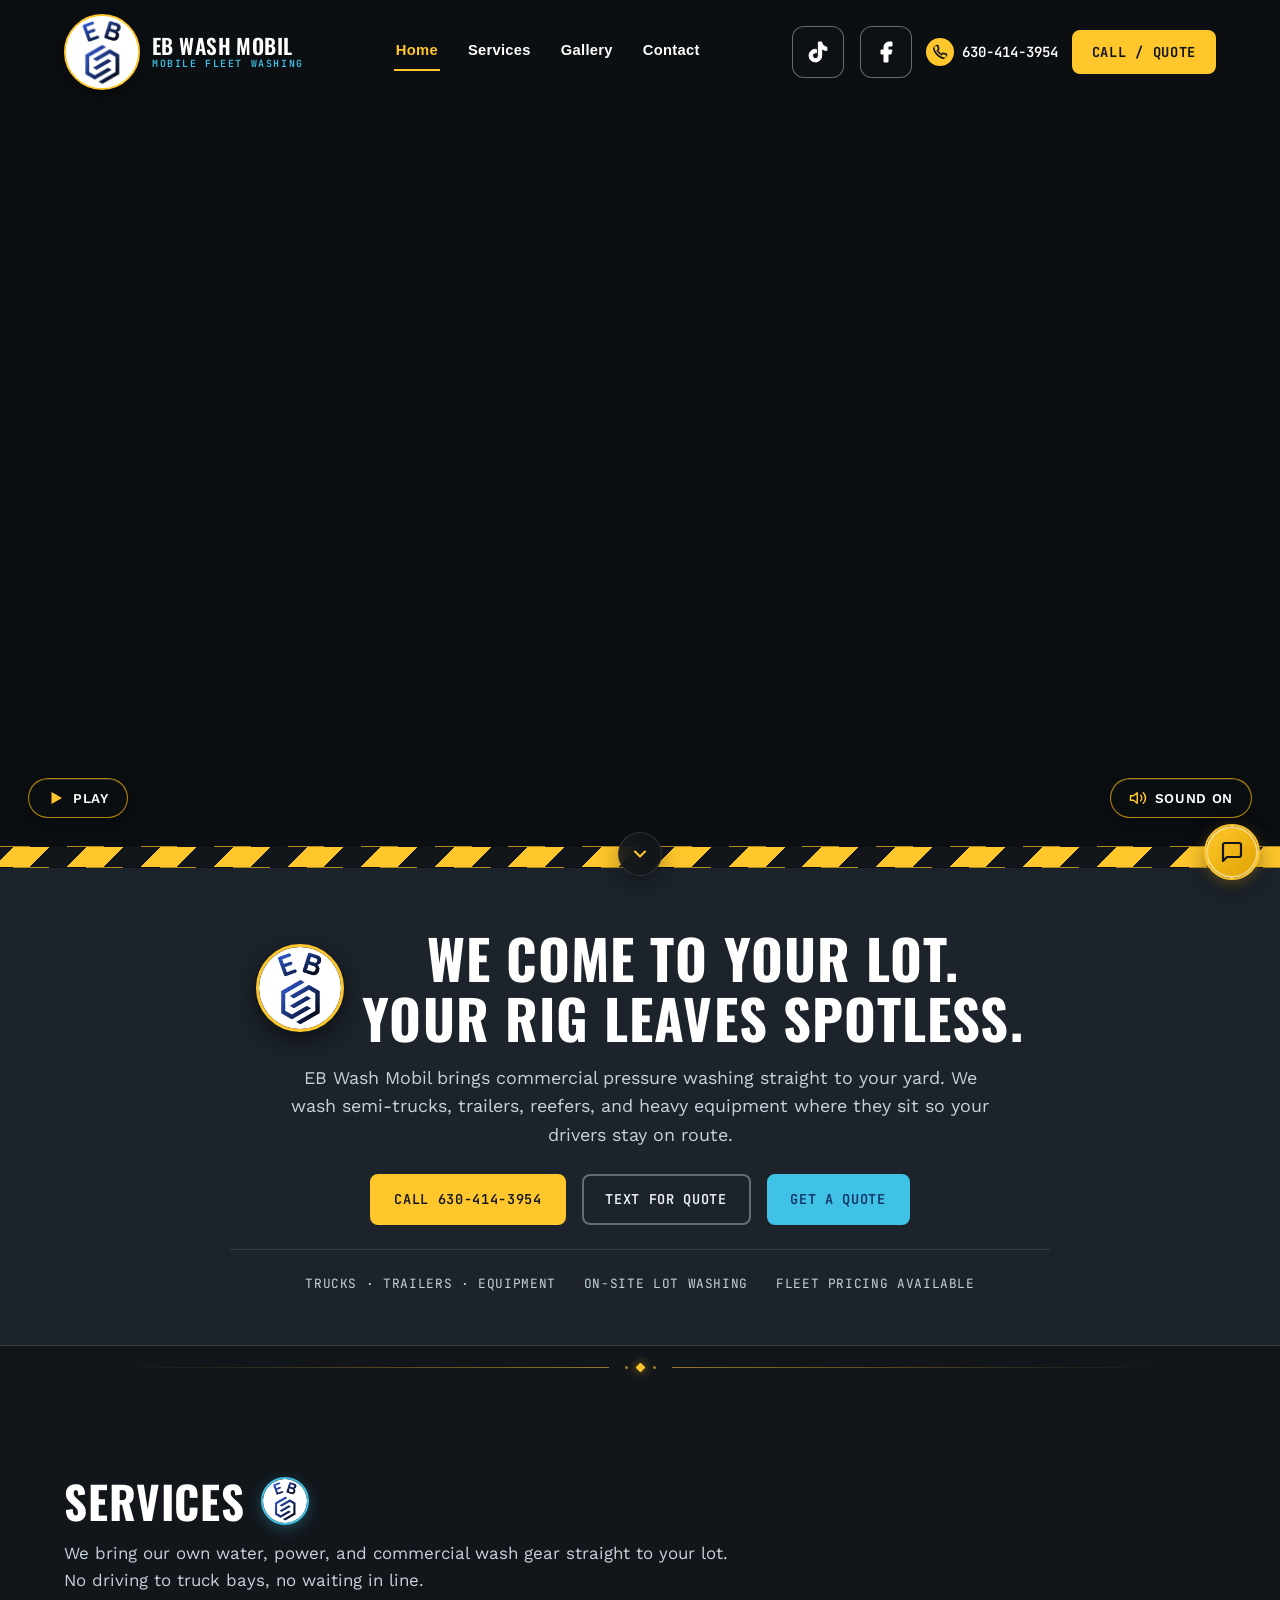
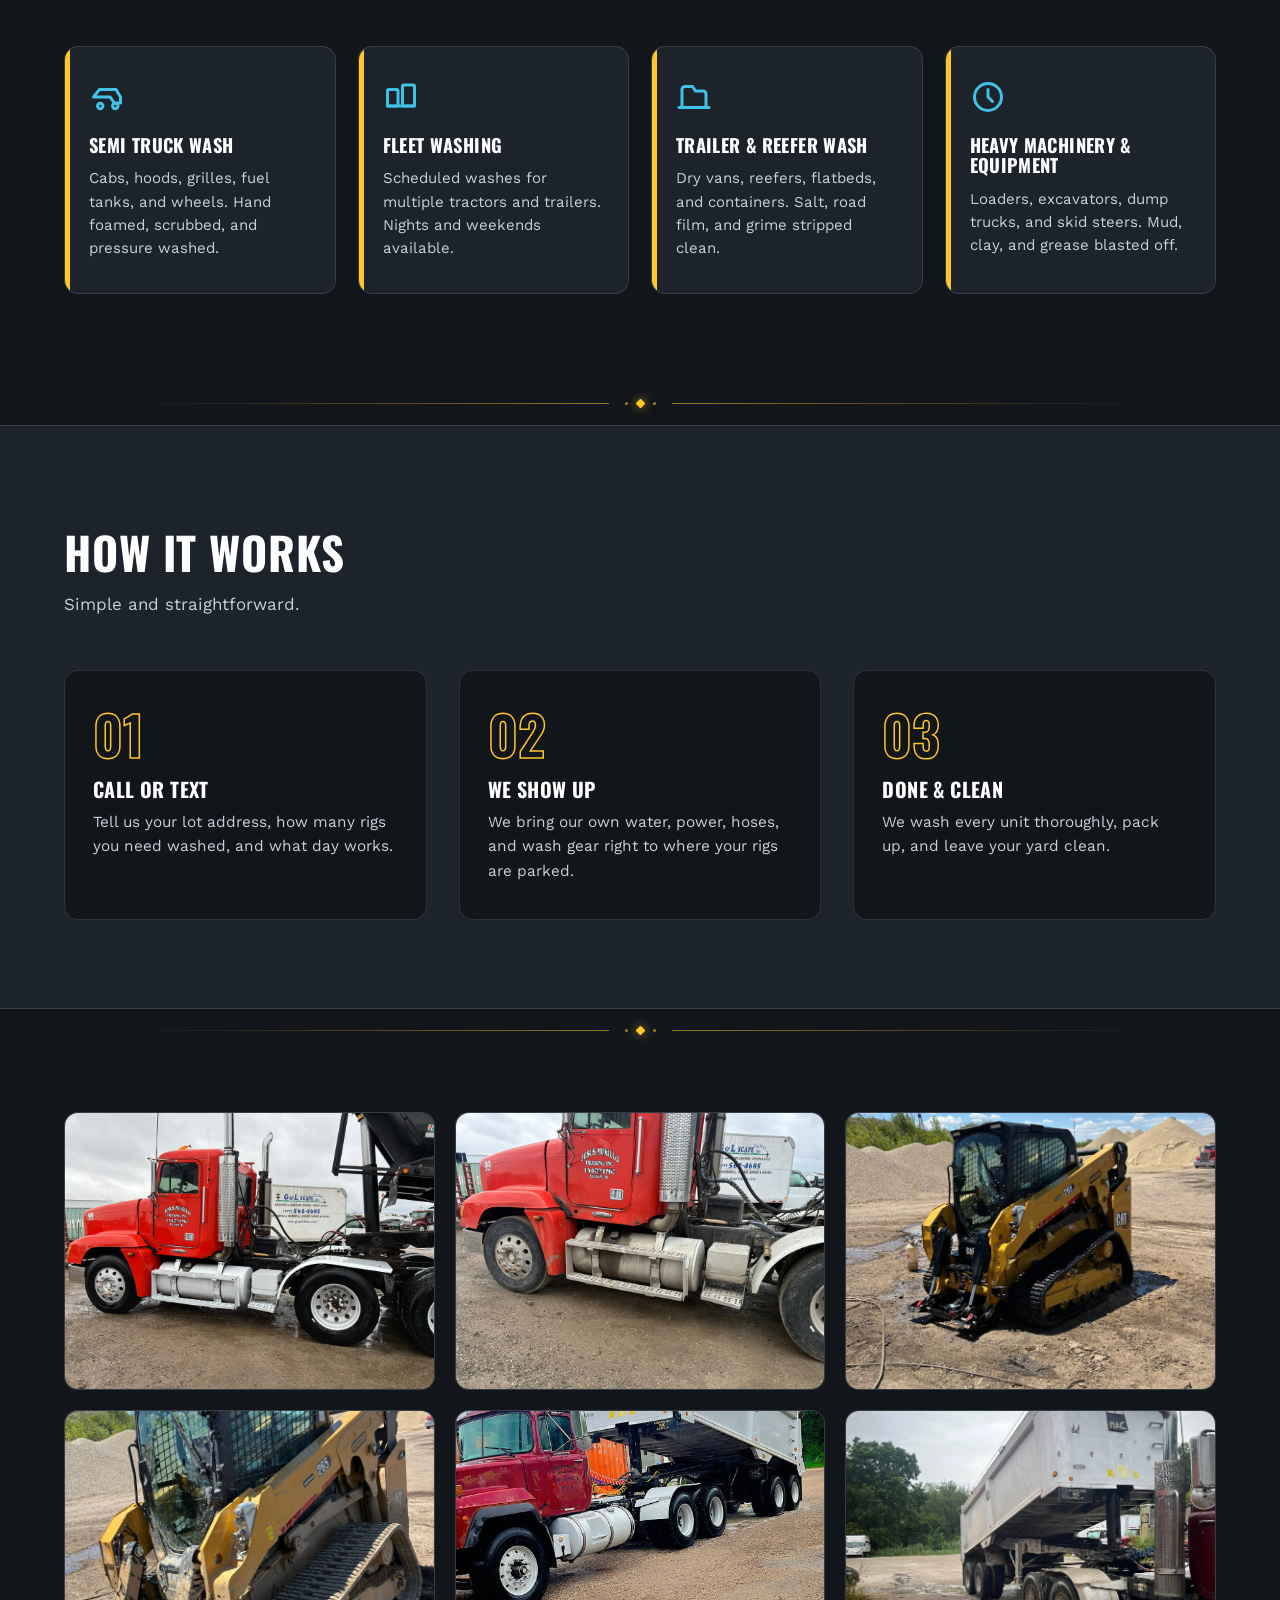
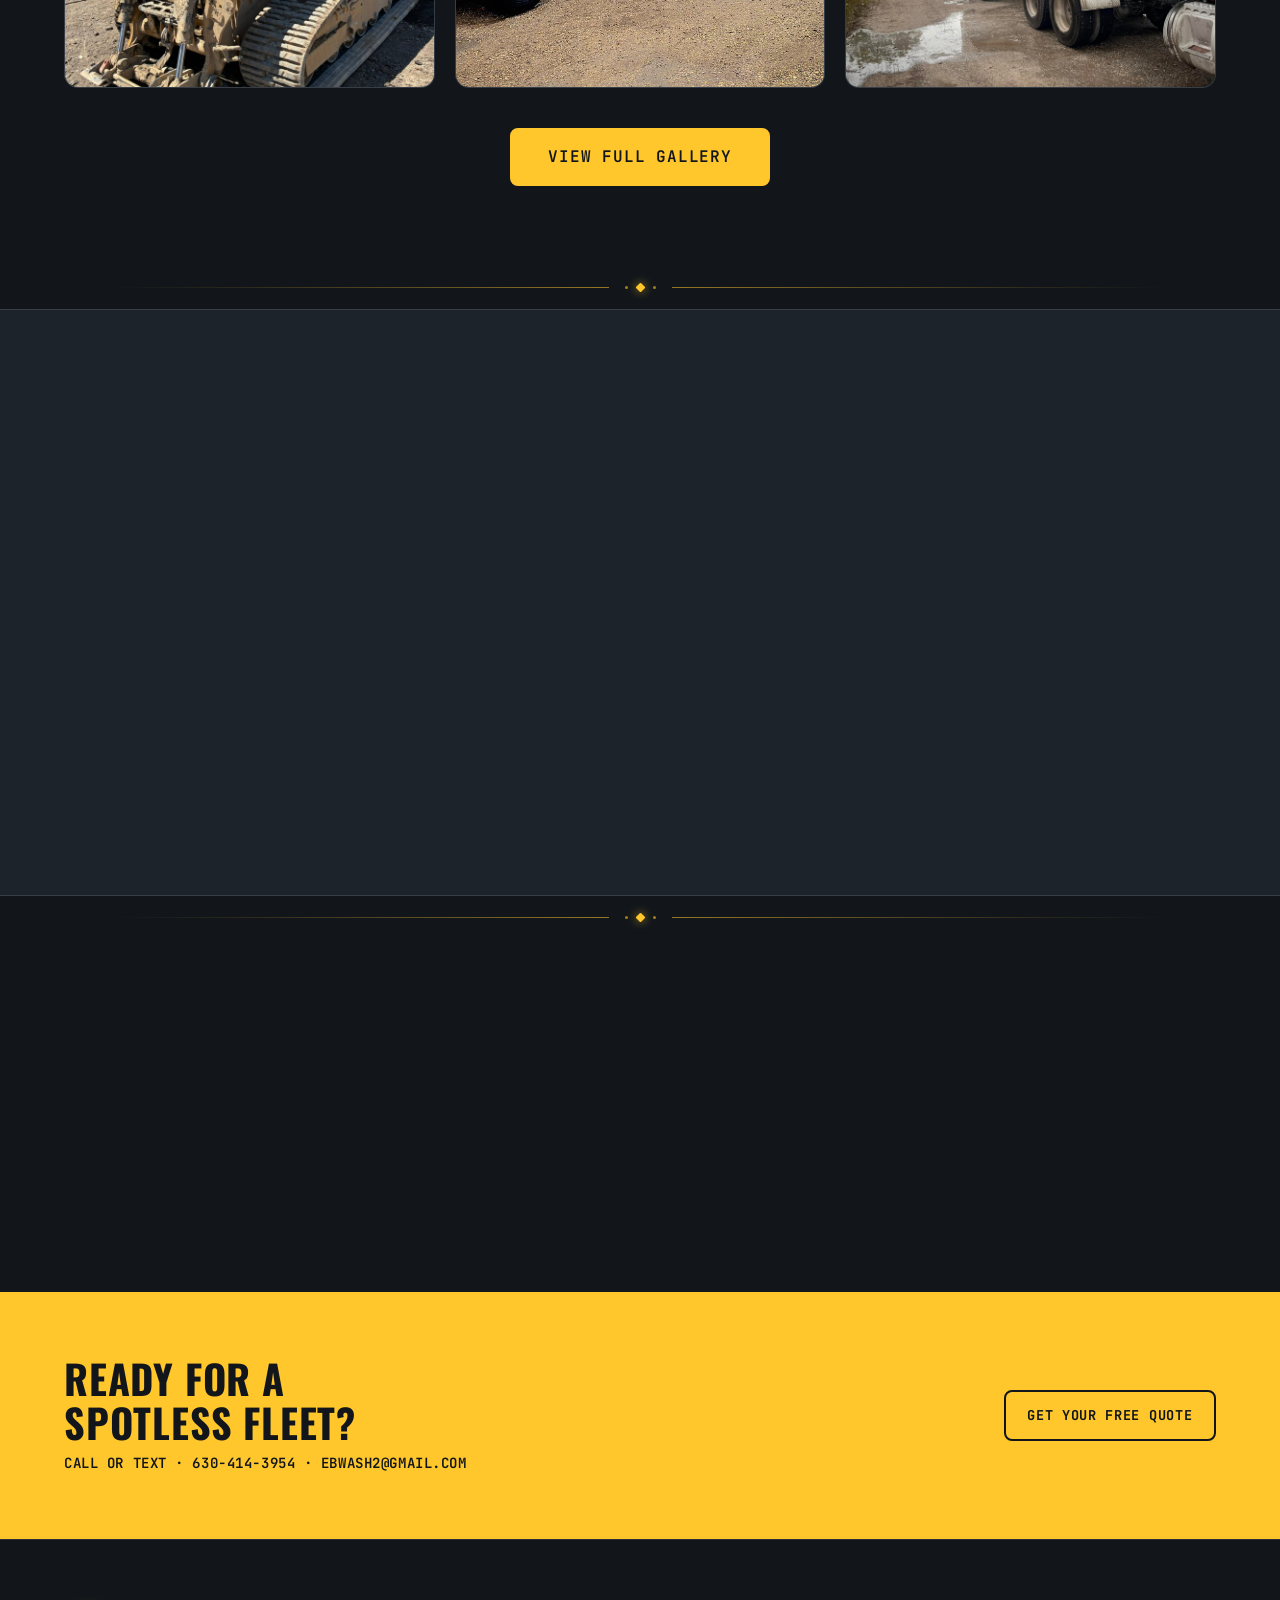
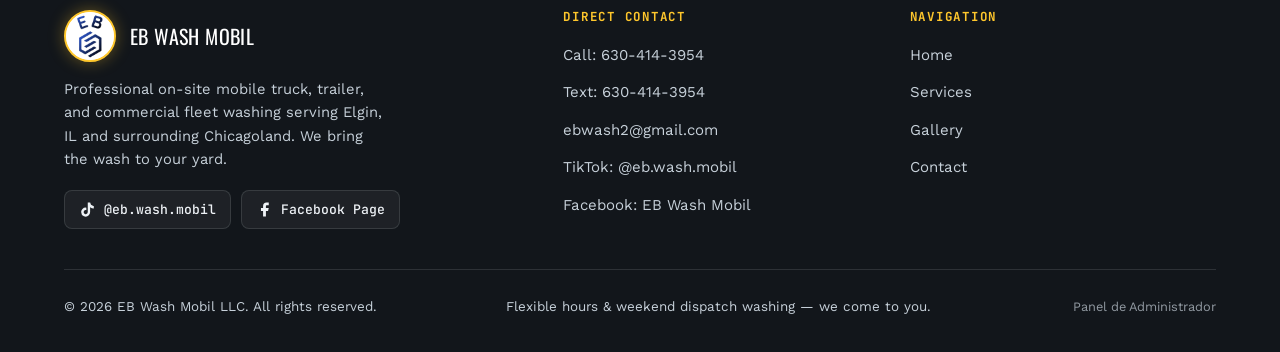
==== commit 0f3f85fd: "Default hero video and sound button to unmuted across HTML and script" ====
--- a/index.html
+++ b/index.html
@@ -15,7 +15,7 @@
   <link href="https://fonts.googleapis.com/css2?family=Oswald:wght@500;600;700&family=Work+Sans:wght@400;500;600;700&family=JetBrains+Mono:wght@500;600;700&display=swap" rel="stylesheet">
 
   <!-- Master Stylesheet -->
-  <link rel="stylesheet" href="style.css?v=5">
+  <link rel="stylesheet" href="style.css?v=6">
 </head>
 <body>
 
@@ -71,7 +71,7 @@
     <video class="hero-video hero-video--backdrop" id="heroVideoBackdrop" muted loop playsinline preload="none" aria-hidden="true">
       <source src="videos/9e137564-1d63-43e3-bd87-0e26feb3c34c.MP4" type="video/mp4">
     </video>
-    <video class="hero-video hero-video--main" id="heroVideoMain" autoplay muted loop playsinline preload="auto">
+    <video class="hero-video hero-video--main" id="heroVideoMain" autoplay loop playsinline preload="auto">
       <source src="videos/9e137564-1d63-43e3-bd87-0e26feb3c34c.MP4" type="video/mp4">
     </video>
 
@@ -91,8 +91,8 @@
       <span class="hero-ctrl-text" id="heroPlayText">Pause</span>
     </button>
 
-    <!-- Mute / Unmute Sound Toggle Button (Bottom Right) -->
-    <button class="hero-sound-btn is-muted" id="heroSoundBtn" type="button" aria-label="Unmute audio" aria-pressed="false" title="Click to unmute video audio">
+    <!-- Mute / Unmute Sound Toggle Button (Bottom Right - Default Unmuted) -->
+    <button class="hero-sound-btn" id="heroSoundBtn" type="button" aria-label="Mute audio" aria-pressed="true" title="Click to mute video audio">
       <span class="hero-sound-icon hero-sound-icon--muted" aria-hidden="true">
         <svg viewBox="0 0 24 24" width="18" height="18" fill="none" stroke="currentColor" stroke-width="2" stroke-linecap="round" stroke-linejoin="round">
           <polygon points="11 5 6 9 2 9 2 15 6 15 11 19 11 5"></polygon>
@@ -106,7 +106,7 @@
           <path d="M19.07 4.93a10 10 0 0 1 0 14.14M15.54 8.46a5 5 0 0 1 0 7.07"></path>
         </svg>
       </span>
-      <span class="hero-sound-text" id="heroSoundText">Sound Off</span>
+      <span class="hero-sound-text" id="heroSoundText">Sound On</span>
     </button>
   </div>
 </section>
@@ -473,7 +473,7 @@
 </div>
 
 <!-- Interactive Scripts -->
-<script src="script.js?v=3"></script>
+<script src="script.js?v=4"></script>
 <script src="content-sync.js"></script>
 
 </body>
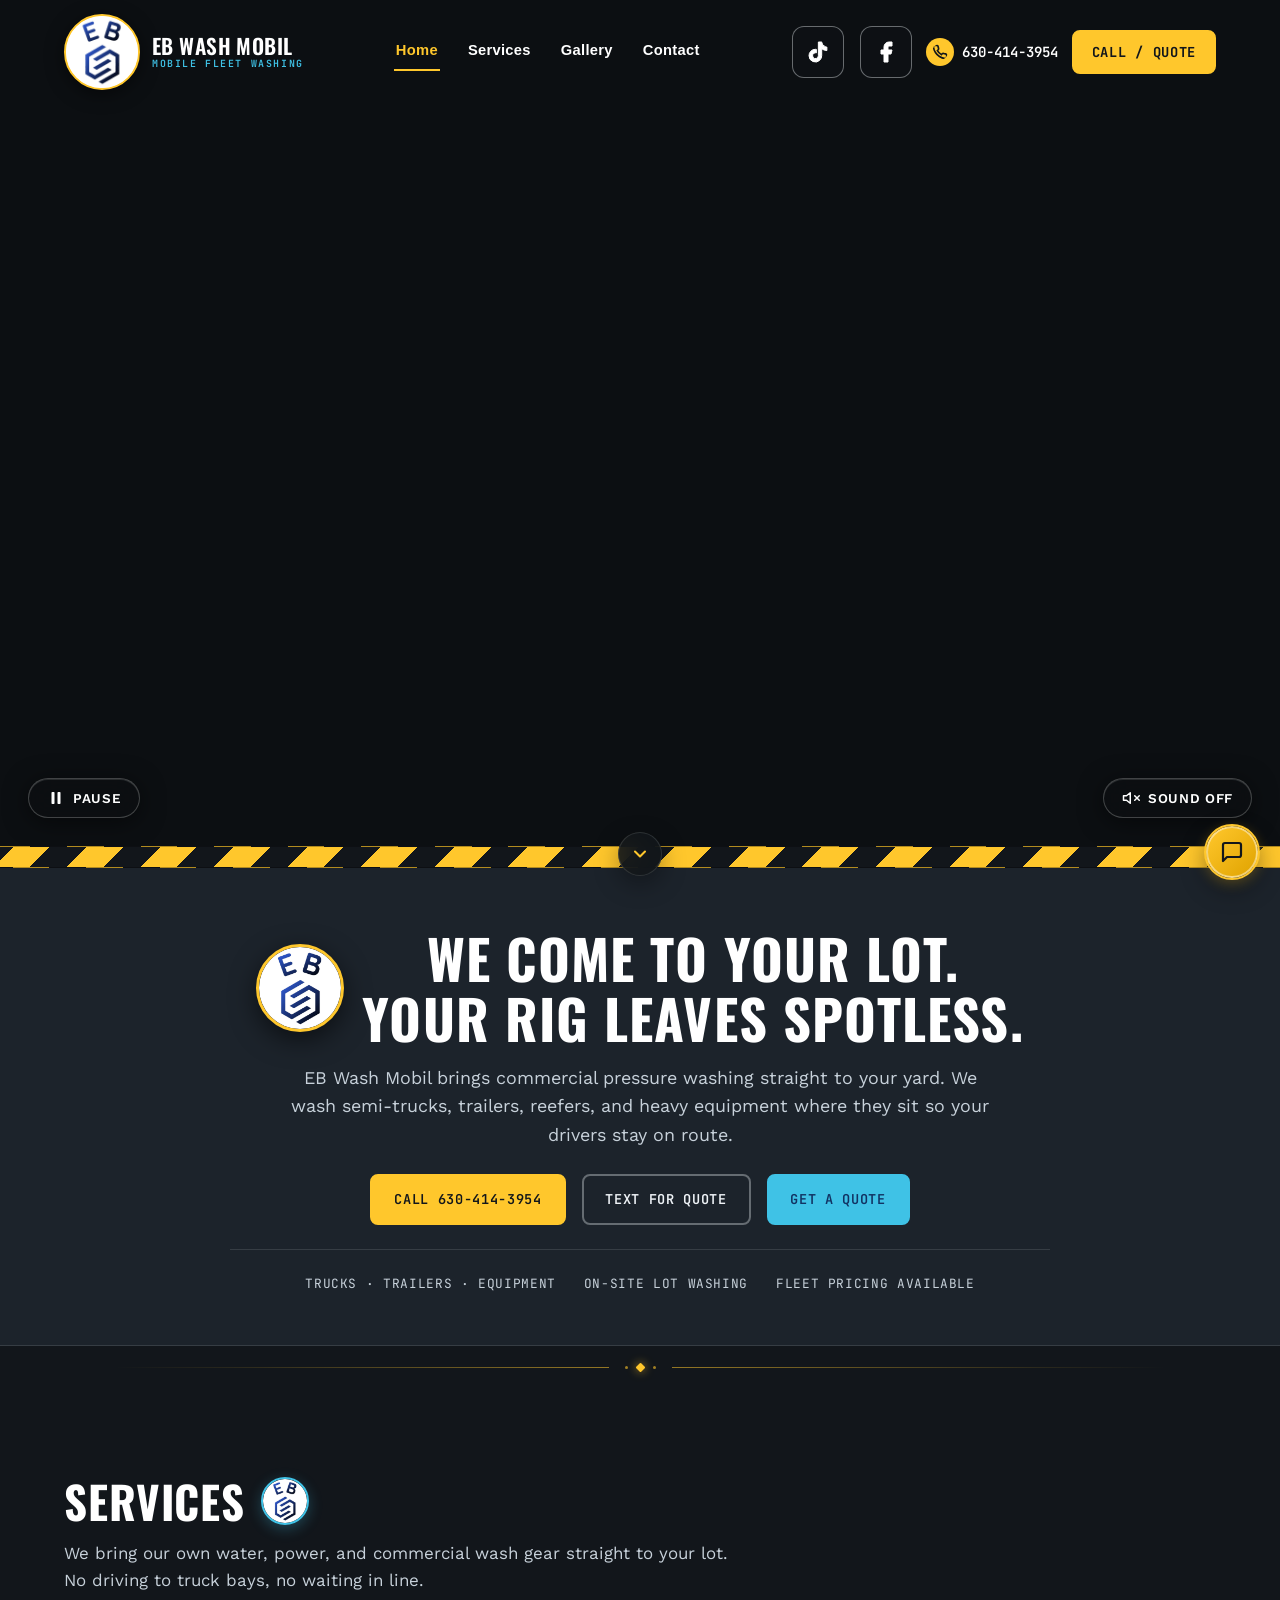
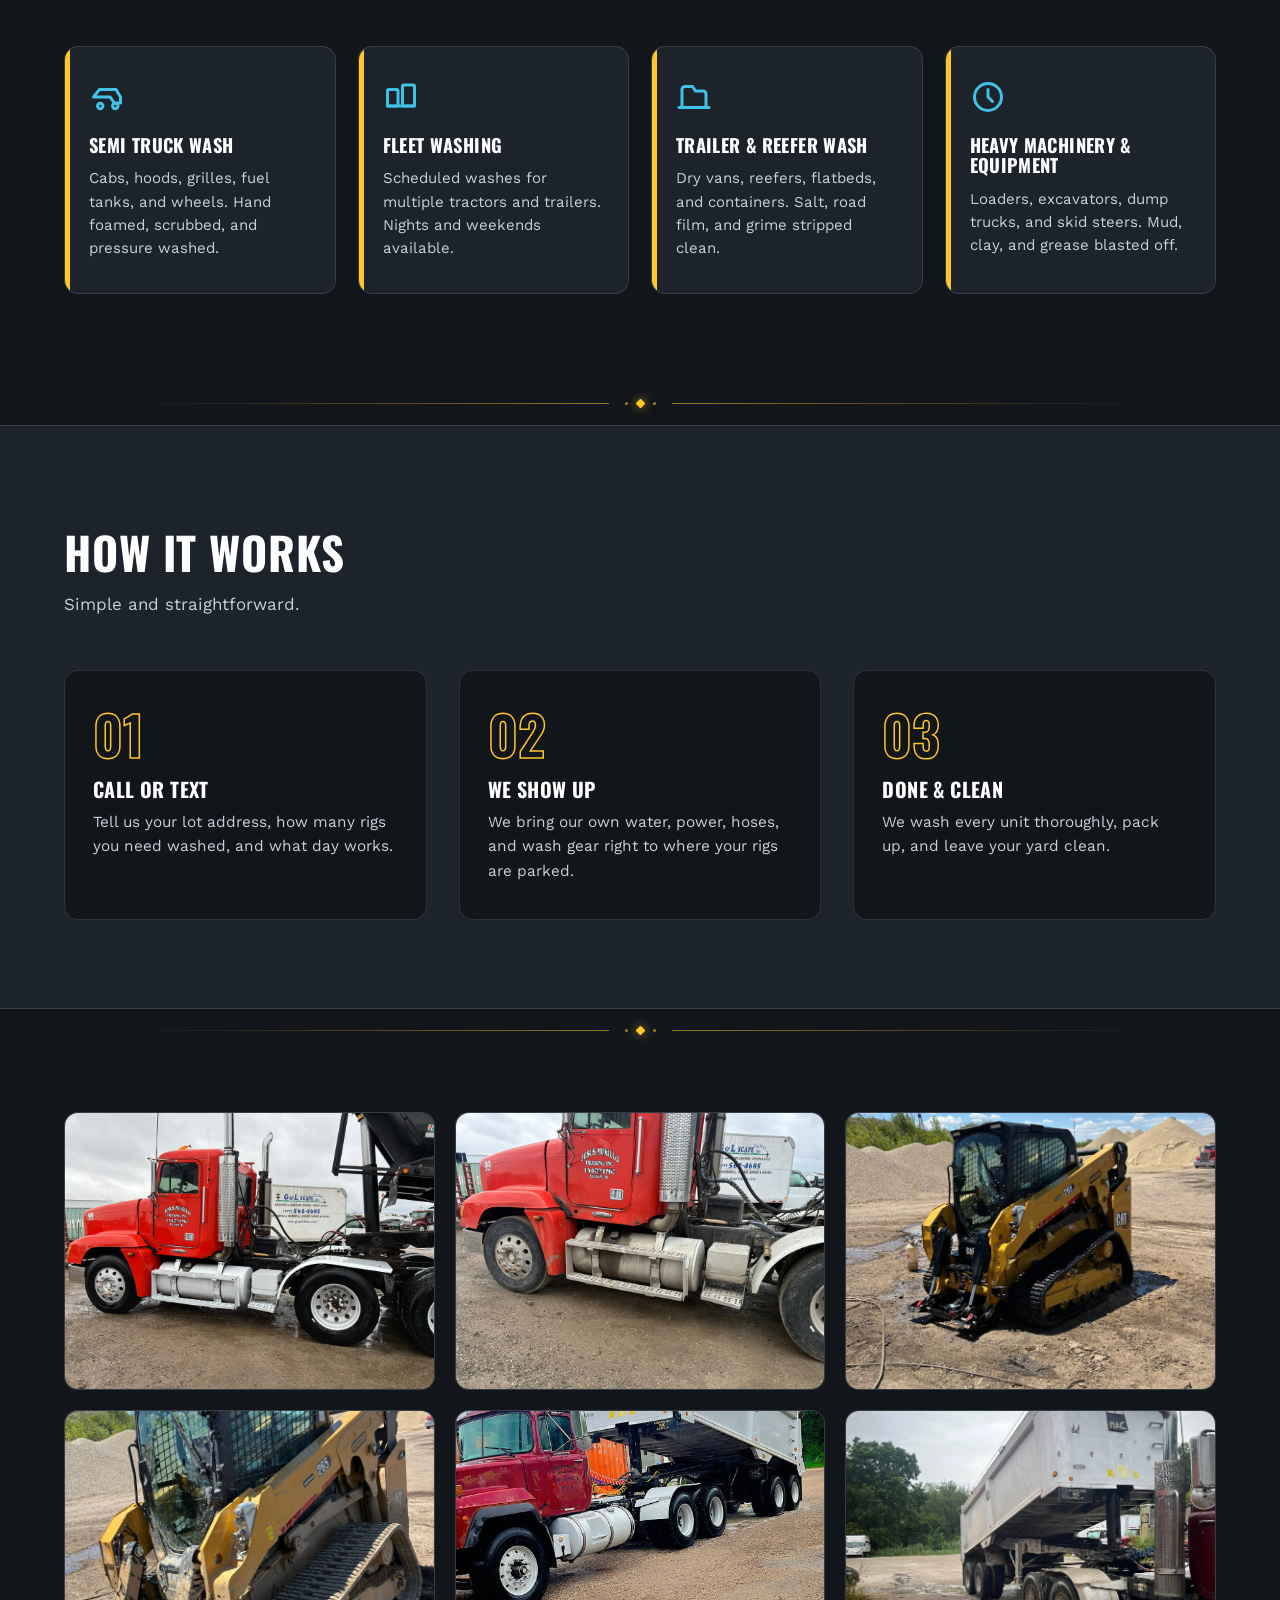
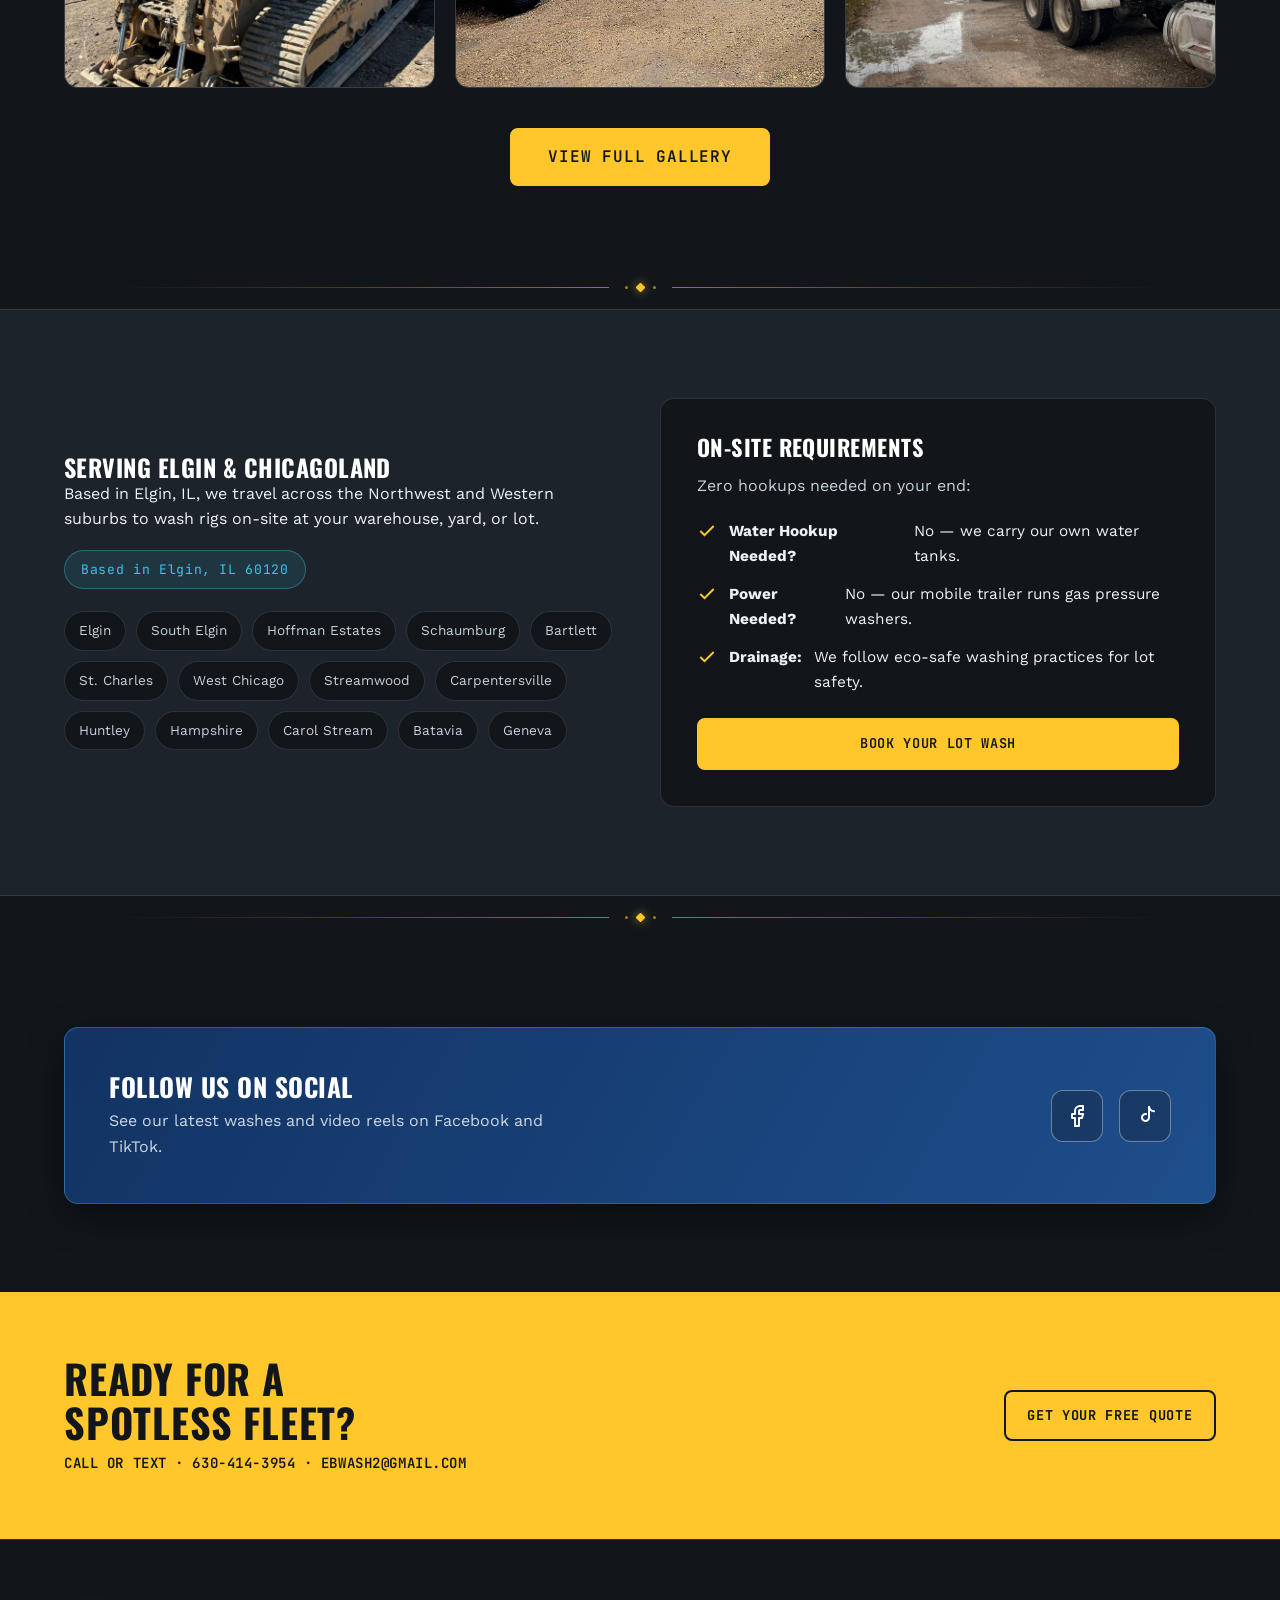
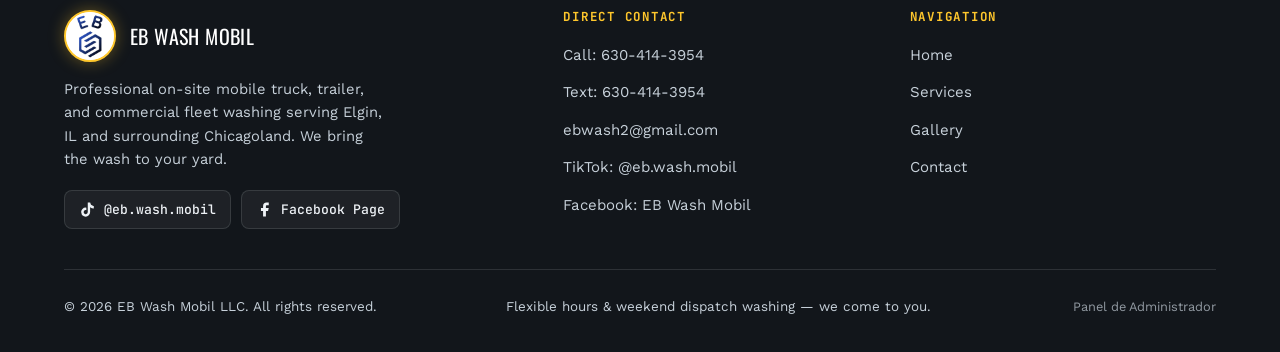
==== commit 2943a034: "Eliminate button glitching, remove window gesture listeners, and stabilize button widths" ====
--- a/index.html
+++ b/index.html
@@ -15,7 +15,7 @@
   <link href="https://fonts.googleapis.com/css2?family=Oswald:wght@500;600;700&family=Work+Sans:wght@400;500;600;700&family=JetBrains+Mono:wght@500;600;700&display=swap" rel="stylesheet">
 
   <!-- Master Stylesheet -->
-  <link rel="stylesheet" href="style.css?v=6">
+  <link rel="stylesheet" href="style.css?v=7">
 </head>
 <body>
 
@@ -473,7 +473,7 @@
 </div>
 
 <!-- Interactive Scripts -->
-<script src="script.js?v=4"></script>
+<script src="script.js?v=5"></script>
 <script src="content-sync.js"></script>
 
 </body>
--- a/style.css
+++ b/style.css
@@ -643,6 +643,7 @@
   z-index: 10;
   display: inline-flex;
   align-items: center;
+  justify-content: center;
   gap: 8px;
   padding: 10px 18px;
   background: rgba(12, 15, 18, 0.75);
@@ -657,7 +658,7 @@
   letter-spacing: 0.05em;
   text-transform: uppercase;
   cursor: pointer;
-  transition: all 0.25s cubic-bezier(0.16, 1, 0.3, 1);
+  transition: background 0.2s ease, border-color 0.2s ease, color 0.2s ease, transform 0.2s ease, box-shadow 0.2s ease;
   box-shadow: 0 4px 24px rgba(0, 0, 0, 0.5), inset 0 1px 0 rgba(255, 255, 255, 0.12);
   user-select: none;
 }
@@ -669,10 +670,12 @@
 
 .hero-play-btn {
   left: 28px;
+  min-width: 98px;
 }
 
 .hero-sound-btn {
   right: 28px;
+  min-width: 122px;
 }
 
 .hero-play-btn:hover,
@@ -748,24 +751,6 @@
   background: rgba(12, 15, 18, 0.88);
 }
 
-/* Subtle attention-grabbing pulse when muted to invite unmuting */
-.hero-sound-btn.is-muted::before {
-  content: '';
-  position: absolute;
-  inset: -3px;
-  border-radius: 9999px;
-  border: 1px solid rgba(255, 183, 3, 0.5);
-  opacity: 0;
-  animation: soundPulse 3s infinite 1.5s;
-  pointer-events: none;
-}
-
-@keyframes soundPulse {
-  0% { transform: scale(0.98); opacity: 0.6; }
-  50% { transform: scale(1.08); opacity: 0; }
-  100% { transform: scale(1.08); opacity: 0; }
-}
-
 @media (max-width: 768px) {
   .hero-play-btn,
   .hero-sound-btn {
@@ -776,9 +761,11 @@
   }
   .hero-play-btn {
     left: 18px;
+    min-width: 84px;
   }
   .hero-sound-btn {
     right: 18px;
+    min-width: 106px;
   }
 }
 
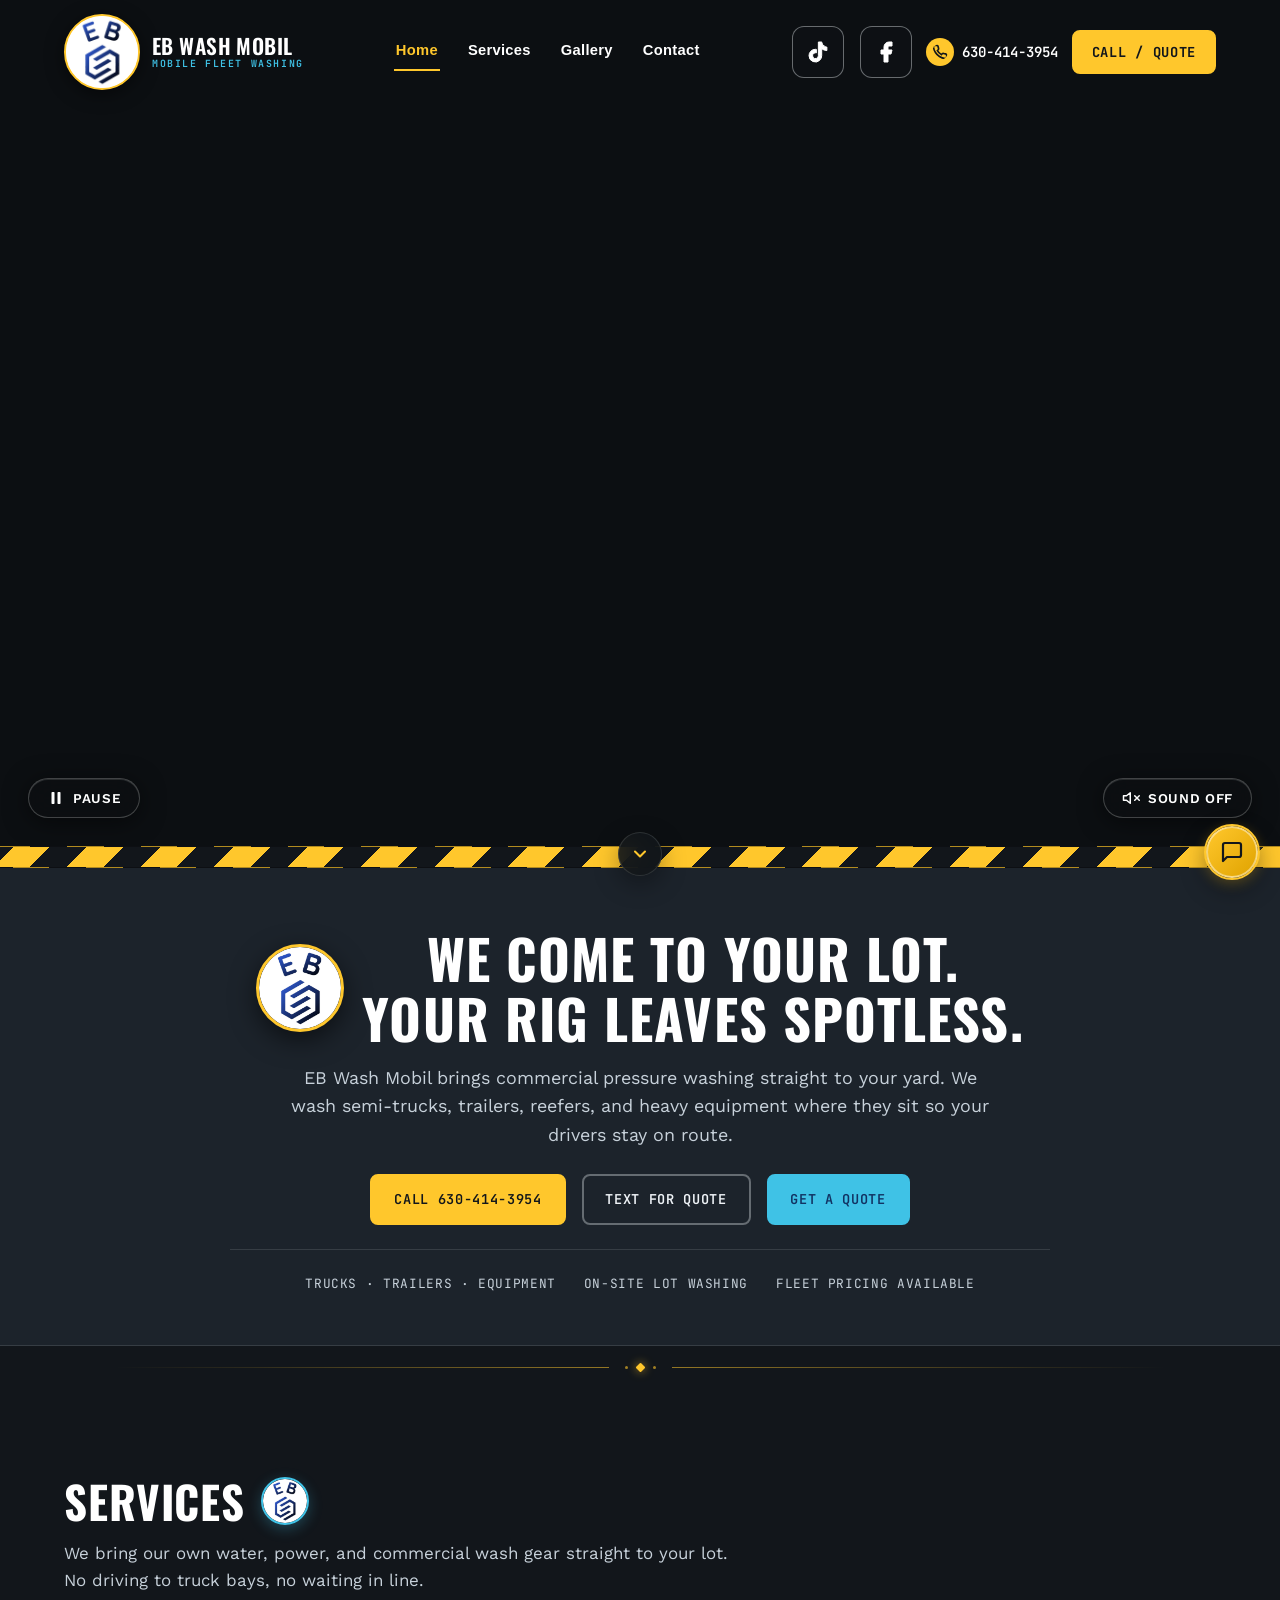
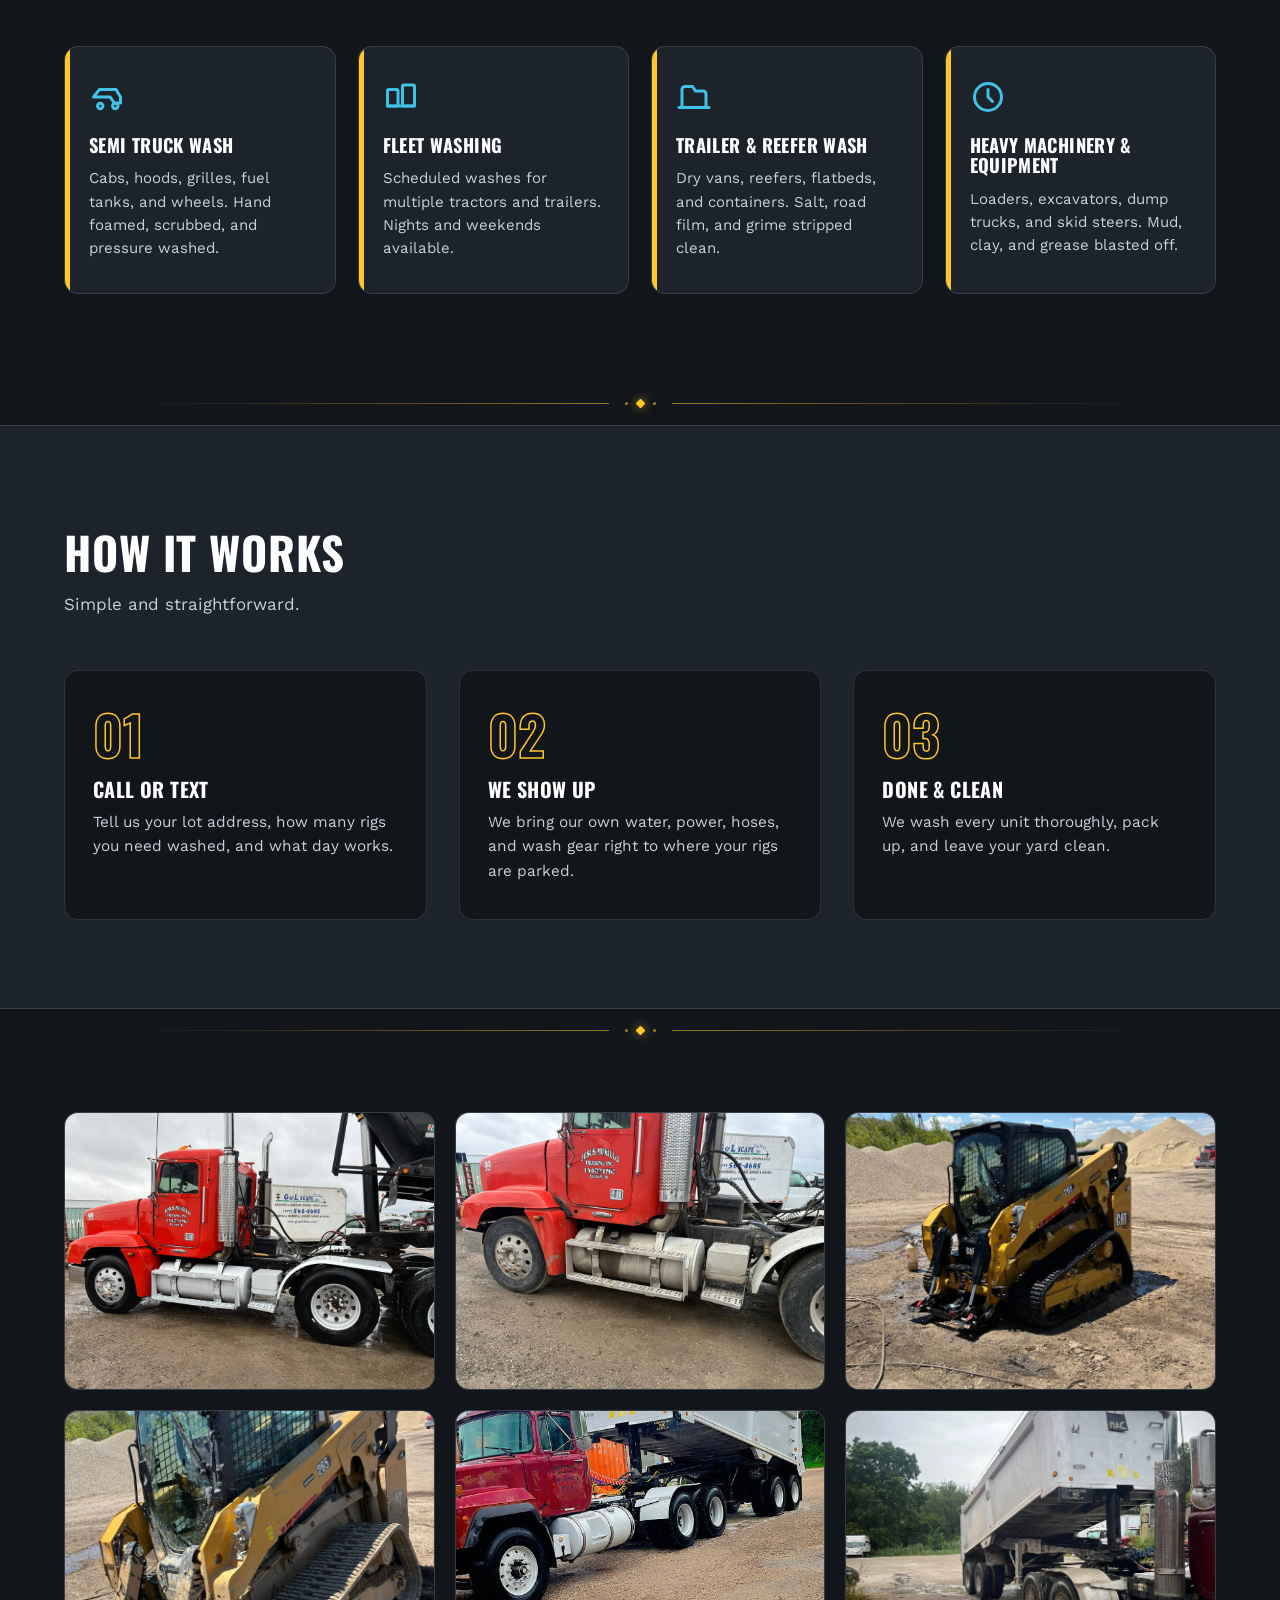
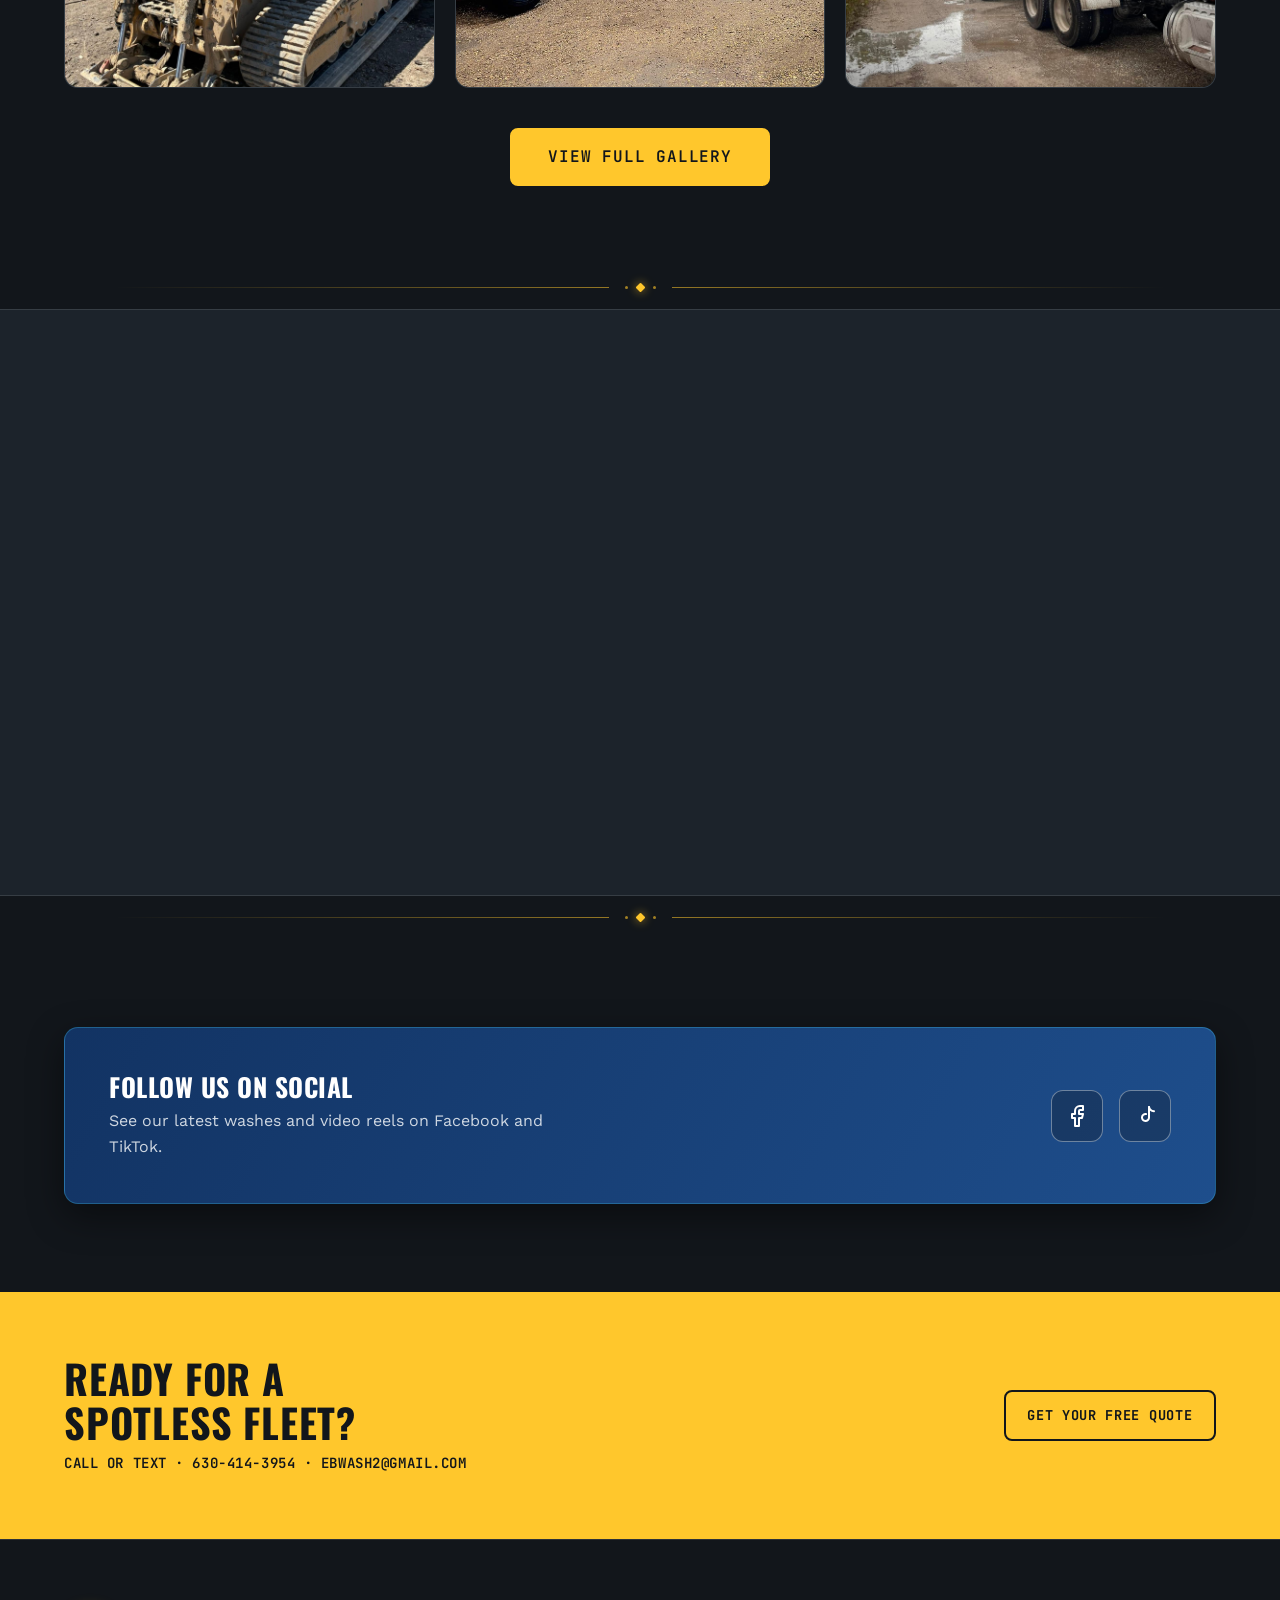
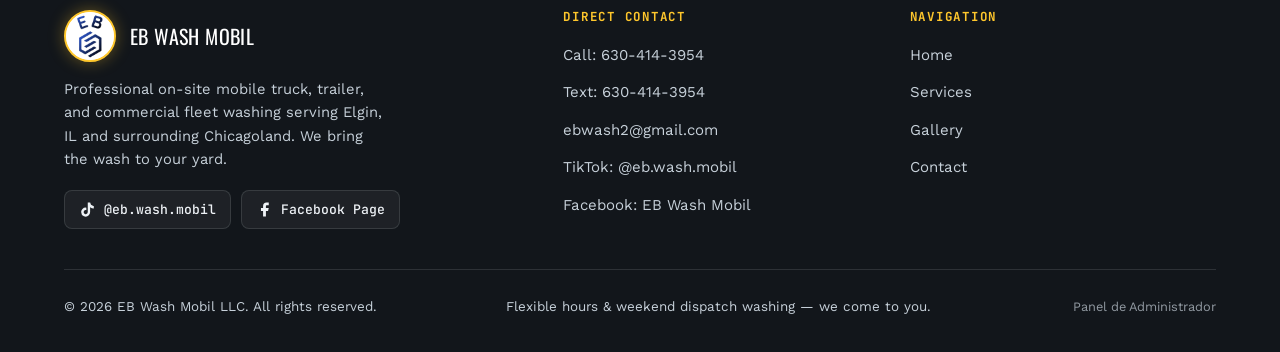
==== commit e0bb7e5e: "Add sitemap.xml, robots.txt, and canonical URLs for truckwasheb.com" ====
--- a/index.html
+++ b/index.html
@@ -5,6 +5,7 @@
   <meta name="viewport" content="width=device-width, initial-scale=1.0">
   <title>EB Wash Mobil | Mobile Truck &amp; Fleet Washing — Elgin, IL</title>
   <meta name="description" content="EB Wash Mobil LLC brings professional on-site mobile truck, trailer, and fleet pressure washing straight to your lot in Elgin, IL and the surrounding Chicagoland area. Call or text 630-414-3954.">
+  <link rel="canonical" href="https://truckwasheb.com/">
   <link rel="icon" type="image/png" href="photos/logo-circle.png">
   <link rel="shortcut icon" href="favicon.ico">
   <link rel="apple-touch-icon" href="photos/logo-circle.png">
